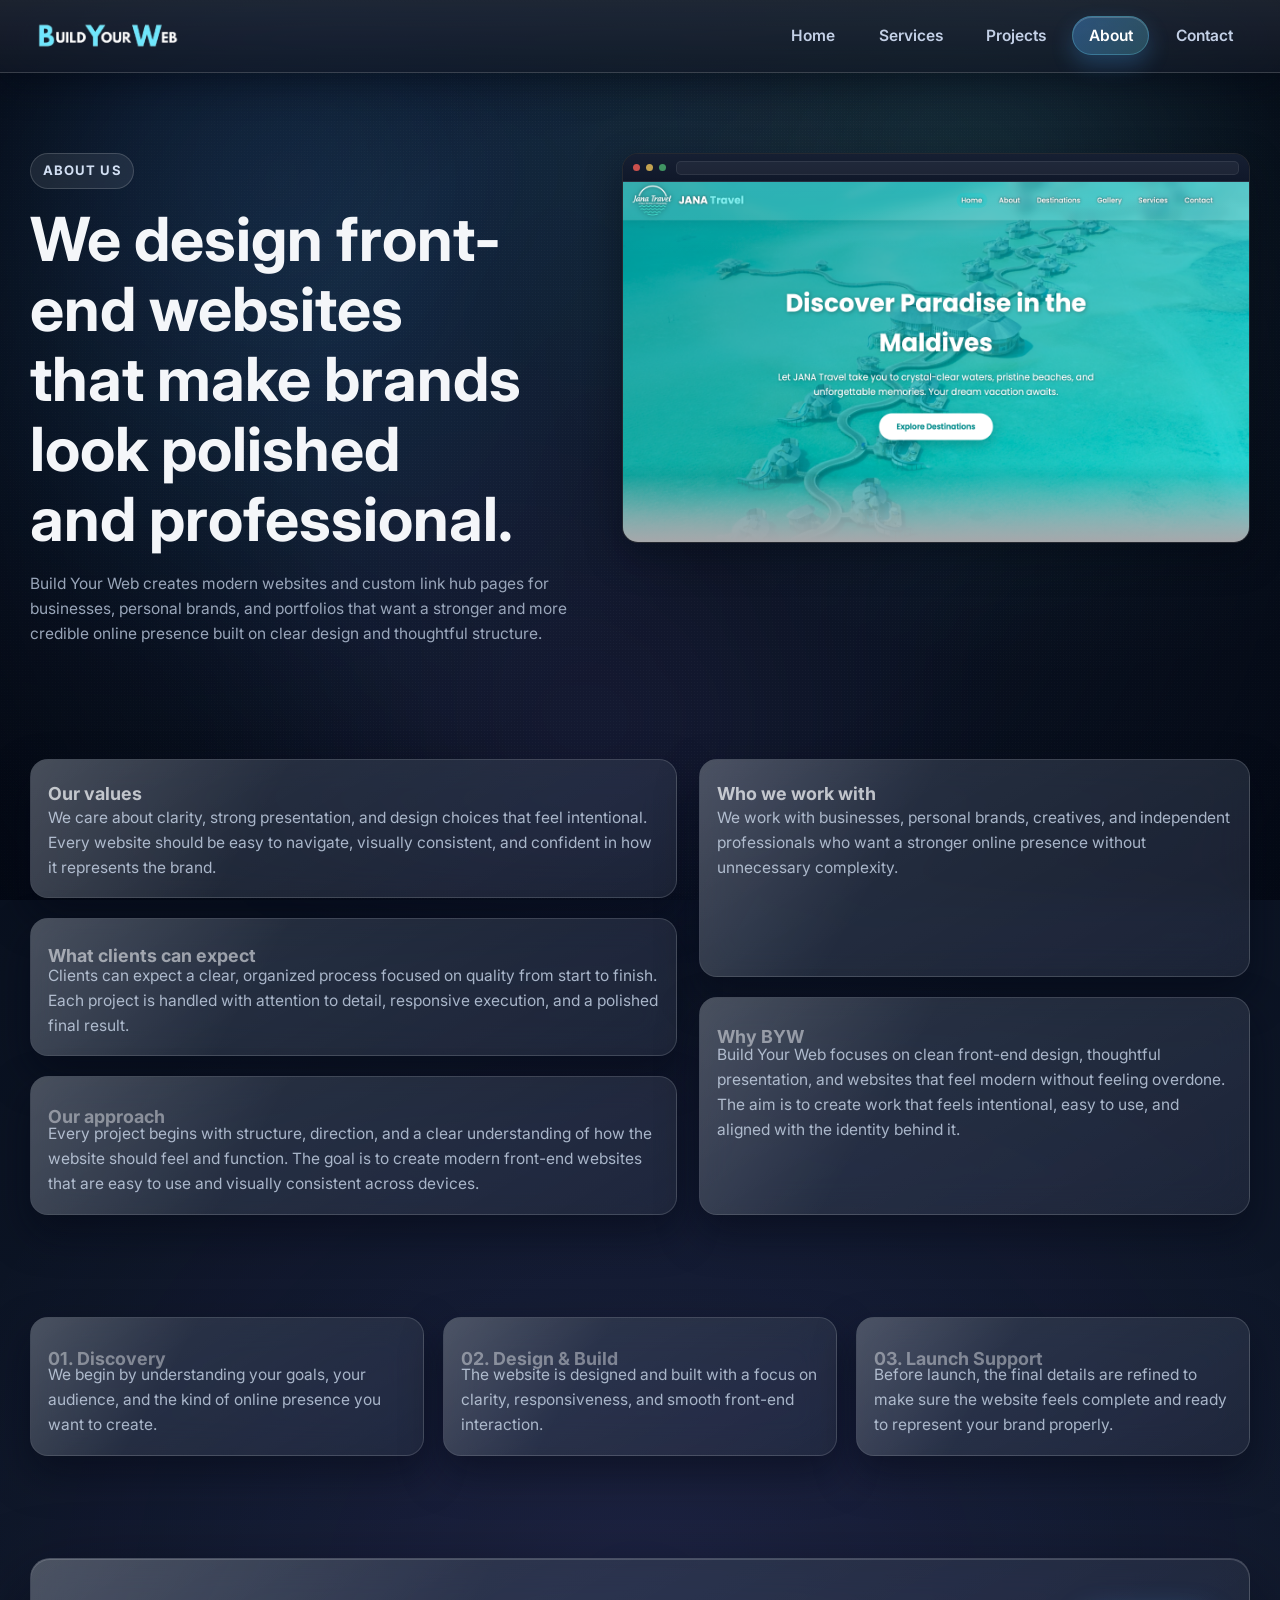
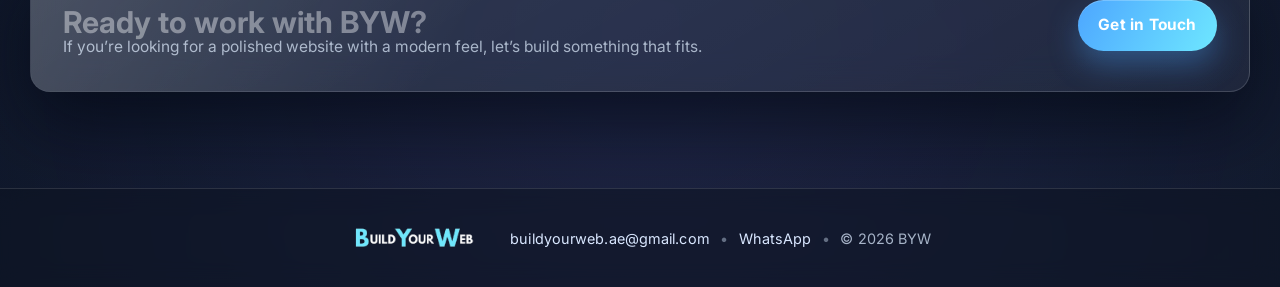
==== about/index.html @ 1fe6be67 "update" ====
<!DOCTYPE html>
<html lang="en">
  <head>
    <meta charset="UTF-8" />
    <meta name="viewport" content="width=device-width, initial-scale=1.0" />
    <title>Build Your Web (BYW) | Modern Website Design</title>
    <meta
      name="description"
      content="Modern websites, portfolios, landing pages, multi-page websites, and custom link hub pages designed with a clean, polished, and professional feel."
    />
    <meta name="theme-color" content="#070b14" />
    <link rel="canonical" href="https://www.yassinamin.com/buildyourweb/about/" />

    <!-- Favicon -->
    <link rel="icon" type="image/png" href="../assets/Logo/favicon-512.png?v=6" />
    <link rel="apple-touch-icon" href="../assets/Logo/apple-touch-icon.png?v=6" />
    <meta name="apple-mobile-web-app-capable" content="yes" />

    <!-- Open Graph -->
    <meta property="og:type" content="website" />
    <meta property="og:url" content="https://www.yassinamin.com/buildyourweb/about/" />
    <meta property="og:title" content="Build Your Web (BYW) | Modern Website Design" />
    <meta
      property="og:description"
      content="Modern websites, portfolios, landing pages, multi-page websites, and custom link hub pages designed with a clean, polished, and professional feel."
    />
    <meta
      property="og:image"
      content="https://www.yassinamin.com/buildyourweb/assets/Logo/favicon-512.png?v=6"
    />
    <meta property="og:image:width" content="512" />
    <meta property="og:image:height" content="512" />
    <meta property="og:image:type" content="image/png" />
    <meta property="og:site_name" content="Build Your Web (BYW)" />
    <meta property="og:locale" content="en_US" />

    <!-- Twitter Card -->
    <meta name="twitter:card" content="summary" />
    <meta name="twitter:url" content="https://www.yassinamin.com/buildyourweb/about/" />
    <meta name="twitter:title" content="Build Your Web (BYW) | Modern Website Design" />
    <meta
      name="twitter:description"
      content="Modern websites, portfolios, landing pages, multi-page websites, and custom link hub pages designed with a clean, polished, and professional feel."
    />
    <meta
      name="twitter:image"
      content="https://www.yassinamin.com/buildyourweb/assets/Logo/favicon-512.png?v=6"
    />
    <link rel="preconnect" href="https://fonts.googleapis.com" />
    <link rel="preconnect" href="https://fonts.gstatic.com" crossorigin />
    <link
      href="https://fonts.googleapis.com/css2?family=Inter:wght@400;500;600;700;800&display=swap"
      rel="stylesheet"
    />
    <link rel="stylesheet" href="../assets/css/style.css?v=143" />
  </head>
  <body data-page="about">
    <header class="site-header">
      <div class="container nav-wrap">
        <a class="logo" href="../">
          <img
            src="../assets/Logo/BYW%20Logo%20Transparent.png?v=2"
            alt="Build Your Web"
            width="328"
            height="86"
            decoding="async"
          />
        </a>
        <button
          class="menu-toggle"
          aria-expanded="false"
          aria-controls="site-nav"
          aria-label="Open menu"
        >
          Menu
        </button>
        <ul class="nav-links" id="site-nav">
          <li><a href="../" data-page-link="home">Home</a></li>
          <li><a href="../services/" data-page-link="services">Services</a></li>
          <li><a href="../projects/" data-page-link="projects">Projects</a></li>
          <li><a href="./" data-page-link="about">About</a></li>
          <li><a href="../contact/" data-page-link="contact">Contact</a></li>
        </ul>
      </div>
    </header>

    <main>
      <section class="page-hero">
        <div class="container hero-grid">
          <div class="reveal about-hero-copy">
            <span class="kicker">About Us</span>
            <h1>We design front-end websites that make brands look polished and professional.</h1>
            <p class="lead">
              Build Your Web creates modern websites and custom link hub pages for businesses, personal brands, and portfolios that want a stronger and more credible online presence built on clear design and thoughtful structure.
            </p>
          </div>
          <aside class="about-showcase reveal" aria-label="JANA Travel website preview">
            <div class="project-mock">
              <div class="project-mock-chrome">
                <span class="project-mock-dot project-mock-dot--r"></span>
                <span class="project-mock-dot project-mock-dot--y"></span>
                <span class="project-mock-dot project-mock-dot--g"></span>
                <span class="project-mock-url"></span>
              </div>
              <div class="project-mock-viewport">
                <img
                  class="about-showcase-image"
                  src="../Projects/Jana Travel/1.png"
                  alt="JANA Travel project preview"
                  width="400"
                  height="250"
                  decoding="async"
                  loading="lazy"
                />
              </div>
            </div>
          </aside>
        </div>
      </section>

      <section>
        <div class="container about-columns">
          <div class="about-stack about-stack--left">
            <article class="card reveal">
              <h3>Our values</h3>
              <p>
                We care about clarity, strong presentation, and design choices that feel intentional. Every
                website should be easy to navigate, visually consistent, and confident in how it represents
                the brand.
              </p>
            </article>
            <article class="card reveal">
              <h3>What clients can expect</h3>
              <p>
                Clients can expect a clear, organized process focused on quality from start to finish. Each
                project is handled with attention to detail, responsive execution, and a polished final
                result.
              </p>
            </article>
            <article class="card reveal">
              <h3>Our approach</h3>
              <p>
                Every project begins with structure, direction, and a clear understanding of how the website
                should feel and function. The goal is to create modern front-end websites that are easy to use
                and visually consistent across devices.
              </p>
            </article>
          </div>
          <div class="about-stack about-stack--right">
            <article class="card reveal">
              <h3>Who we work with</h3>
              <p>
                We work with businesses, personal brands, creatives, and independent professionals who want a
                stronger online presence without unnecessary complexity.
              </p>
            </article>
            <article class="card reveal">
              <h3>Why BYW</h3>
              <p>
                Build Your Web focuses on clean front-end design, thoughtful presentation, and websites that
                feel modern without feeling overdone. The aim is to create work that feels intentional, easy
                to use, and aligned with the identity behind it.
              </p>
            </article>
          </div>
        </div>
      </section>

      <section>
        <div class="container cards about-process">
          <article class="card reveal">
            <h3>01. Discovery</h3>
            <p>
              We begin by understanding your goals, your audience, and the kind of online presence you want
              to create.
            </p>
          </article>
          <article class="card reveal">
            <h3>02. Design & Build</h3>
            <p>
              The website is designed and built with a focus on clarity, responsiveness, and smooth front-end
              interaction.
            </p>
          </article>
          <article class="card reveal">
            <h3>03. Launch Support</h3>
            <p>
              Before launch, the final details are refined to make sure the website feels complete and ready
              to represent your brand properly.
            </p>
          </article>
        </div>
      </section>

      <section>
        <div class="container">
          <div class="cta reveal">
            <div>
              <h2>Ready to work with BYW?</h2>
              <p>If you’re looking for a polished website with a modern feel, let’s build something that fits.</p>
            </div>
            <a href="../contact/" class="btn btn-primary">Get in Touch</a>
          </div>
        </div>
      </section>
    </main>

    <footer class="site-footer">
      <div class="container footer-inner">
        <a class="logo" href="../">
          <img
            src="../assets/Logo/BYW%20Logo%20Transparent.png?v=2"
            alt="Build Your Web"
            width="328"
            height="86"
            decoding="async"
          />
        </a>
        <div class="footer-meta" aria-label="Footer">
          <a class="footer-email" href="mailto:buildyourweb.ae@gmail.com">buildyourweb.ae@gmail.com</a>
          <span class="footer-divider" aria-hidden="true">•</span>
          <a
            class="footer-phone"
            href="https://wa.me/message/2WZRG66PRXP6H1"
            target="_blank"
            rel="noopener noreferrer"
            aria-label="WhatsApp +971 50 993 7517"
            >WhatsApp</a
          >
          <span class="footer-divider" aria-hidden="true">•</span>
          <span class="footer-copy">© 2026 BYW</span>
        </div>
      </div>
    </footer>

    <script src="../assets/js/main.js?v=71"></script>
  </body>
  </html>
---- assets/css/style.css ----
:root {
  --bg-base: #070b14;
  --bg-secondary: #0d1321;
  --surface-deep: #111a2e;
  --glass: rgba(255, 255, 255, 0.08);
  --glass-border: rgba(255, 255, 255, 0.16);
  --accent-blue: #4da6ff;
  --accent-cyan: #6ee7ff;
  --glow-violet: #8b7cff;
  --text: #f5f7fa;
  --text-muted: #a7b4c8;
  --shadow-lg: 0 30px 72px rgba(2, 6, 16, 0.62);
  --shadow-md: 0 18px 38px rgba(3, 8, 21, 0.5);
  --inner-light: inset 0 1px 0 rgba(255, 255, 255, 0.16);
  --radius: 20px;
  --radius-sm: 14px;
  --max: 1220px;
}

* {
  box-sizing: border-box;
}

html {
  scroll-behavior: smooth;
  background: #070b14;
  background-color: #070b14;
  overscroll-behavior-y: none;
  scrollbar-width: none;
  -ms-overflow-style: none;
}

body {
  margin: 0;
  font-family: "Inter", "Segoe UI", Roboto, sans-serif;
  font-size: 0.97rem;
  color: var(--text);
  line-height: 1.6;
  background:
    radial-gradient(circle at 12% 6%, rgba(77, 166, 255, 0.16), transparent 34%),
    radial-gradient(circle at 84% 2%, rgba(110, 231, 255, 0.1), transparent 30%),
    radial-gradient(circle at 50% 86%, rgba(139, 124, 255, 0.12), transparent 42%),
    linear-gradient(165deg, var(--bg-base), #0a1221 44%, var(--surface-deep) 100%);
  background-color: #070b14;
  /* Safari/macOS: background-attachment: fixed + overscroll up causes a bright blue
     band at the top (fixed bg repaints wrong during rubber-band). Default scroll
     attachment matches .fx-layer fixed aurora without triggering that bug. */
  overflow-x: hidden;
  isolation: isolate;
  overscroll-behavior-y: none;
  scrollbar-width: none;
  -ms-overflow-style: none;
}

html::-webkit-scrollbar,
body::-webkit-scrollbar {
  width: 0;
  height: 0;
  display: none;
}

body::before {
  content: "";
  position: fixed;
  inset: 0;
  z-index: 0;
  pointer-events: none;
  background:
    linear-gradient(rgba(167, 180, 200, 0.06) 1px, transparent 1px),
    linear-gradient(90deg, rgba(167, 180, 200, 0.06) 1px, transparent 1px);
  background-size: 72px 72px;
  mask-image: radial-gradient(circle at center, black 28%, transparent 96%);
  opacity: 0.2;
}

body.modal-open {
  overflow: hidden;
}

.modal-overlay {
  position: fixed;
  inset: 0;
  z-index: 9999;
  display: grid;
  place-items: center;
  padding: 1.4rem;
  background: rgba(2, 6, 16, 0.72);
  backdrop-filter: blur(10px);
  opacity: 0;
  visibility: hidden;
  pointer-events: none;
  transition: opacity 0.24s ease, visibility 0.24s ease;
}

.modal {
  width: min(820px, 100%);
  max-height: min(90vh, 920px);
  border-radius: 22px;
  border: 1px solid rgba(255, 255, 255, 0.18);
  background:
    linear-gradient(150deg, rgba(255, 255, 255, 0.12), rgba(255, 255, 255, 0.05)),
    rgba(17, 26, 46, 0.72);
  box-shadow: 0 34px 90px rgba(2, 6, 18, 0.7);
  overflow: hidden;
  position: relative;
  display: flex;
  flex-direction: column;
  opacity: 0;
  transform: translateY(14px) scale(0.985);
  transition: opacity 0.24s ease, transform 0.24s ease;
}

.modal-overlay.is-open {
  opacity: 1;
  visibility: visible;
  pointer-events: auto;
}

.modal-overlay.is-open .modal {
  opacity: 1;
  transform: translateY(0) scale(1);
}

.modal-body {
  padding: 1.35rem 1.35rem 1.5rem;
  display: grid;
  gap: 0.8rem;
  overflow-y: auto;
  overscroll-behavior: contain;
  scrollbar-width: thin;
  scrollbar-color: #3d424d transparent;
}

.modal-body::-webkit-scrollbar {
  width: 8px;
}

.modal-body::-webkit-scrollbar-thumb {
  background-color: #3d424d;
  border-radius: 999px;
}

.modal-body::-webkit-scrollbar-track {
  background: transparent;
}

.modal-media {
  border-bottom: 1px solid rgba(255, 255, 255, 0.12);
  touch-action: pan-y;
  cursor: grab;
}

.modal-media.is-dragging {
  cursor: grabbing;
}

.modal-carousel {
  width: 100%;
  height: 100%;
  overflow: hidden;
}

.modal-media .project-mock-viewport {
  aspect-ratio: auto;
  height: clamp(240px, 44vh, 420px);
  background: #060a13;
}

.modal-track {
  height: 100%;
  display: flex;
  will-change: transform;
}

.modal-slide {
  flex: 0 0 100%;
  width: 100%;
  height: 100%;
  box-sizing: border-box;
  padding: 0 4px;
}

.modal-image {
  width: 100%;
  height: 100%;
  display: block;
  object-fit: fill;
  object-position: center;
  user-select: none;
  -webkit-user-drag: none;
  pointer-events: none;
}

.modal-media .project-mock-viewport img.modal-image {
  object-fit: fill;
  object-position: center;
}

.modal-gallery {
  display: flex;
  gap: 0.5rem;
  padding: 0.6rem 1.35rem 0;
  flex-shrink: 0;
  scrollbar-width: thin;
  scrollbar-color: #3d424d transparent;
}

.modal-gallery::-webkit-scrollbar {
  width: 8px;
  height: 8px;
}

.modal-gallery::-webkit-scrollbar-thumb {
  background-color: #3d424d;
  border-radius: 999px;
}

.modal-gallery::-webkit-scrollbar-track {
  background: transparent;
}

.modal-gallery-thumb {
  width: 62px;
  height: 42px;
  border-radius: 8px;
  border: 1px solid rgba(255, 255, 255, 0.2);
  padding: 0;
  background: rgba(255, 255, 255, 0.05);
  overflow: hidden;
  cursor: pointer;
  opacity: 0.78;
  transition: opacity 0.18s ease, border-color 0.18s ease, transform 0.18s ease;
}

.modal-gallery-thumb img {
  width: 100%;
  height: 100%;
  display: block;
  object-fit: cover;
}

.modal-gallery-thumb:hover {
  opacity: 1;
  transform: translateY(-1px);
}

.modal-gallery-thumb.active {
  opacity: 1;
  border-color: rgba(110, 231, 255, 0.55);
  box-shadow: 0 0 0 1px rgba(110, 231, 255, 0.28);
}

.modal-kicker {
  margin: 0;
  font-size: 0.78rem;
  letter-spacing: 1.1px;
  text-transform: uppercase;
  color: #c8d8f3;
  opacity: 0.92;
}

.modal-title {
  margin: 0;
  font-size: 1.5rem;
}

.modal-title-link {
  color: #dce8fa;
  text-decoration: none;
  border-bottom: 1px solid transparent;
  transition: color 0.2s ease, border-color 0.2s ease, text-shadow 0.2s ease;
}

.modal-title-link:hover {
  color: #a7e7ff;
  border-color: rgba(110, 231, 255, 0.4);
  text-shadow: 0 0 14px rgba(110, 231, 255, 0.22);
}

.modal-title-link.is-disabled {
  pointer-events: none;
  border-bottom-color: transparent;
}

.modal-visit-hint {
  margin: -0.3rem 0 0.1rem;
  color: #95a9c6;
  font-size: 0.78rem;
  letter-spacing: 0.35px;
  text-transform: uppercase;
}

.modal-desc {
  margin: 0;
  color: var(--text-muted);
}

.modal-list {
  list-style: none;
  padding: 0;
  margin: 0.2rem 0 0;
  display: grid;
  gap: 0.45rem;
  color: #c9d6ea;
}

.modal-list li {
  display: flex;
  gap: 0.55rem;
  align-items: flex-start;
  line-height: 1.45;
}

.modal-list li::before {
  content: "";
  width: 7px;
  height: 7px;
  border-radius: 999px;
  margin-top: 0.5rem;
  flex: 0 0 auto;
  background: rgba(110, 231, 255, 0.7);
  box-shadow: 0 0 14px rgba(110, 231, 255, 0.22);
}

.modal-close {
  position: absolute;
  top: 0.9rem;
  right: 0.9rem;
  border: 1px solid rgba(255, 255, 255, 0.2);
  background: rgba(255, 255, 255, 0.06);
  color: #eaf2ff;
  border-radius: 999px;
  padding: 0.55rem 0.8rem;
  font: inherit;
  font-weight: 700;
  cursor: pointer;
  transition: border-color 0.2s ease, background-color 0.2s ease, transform 0.2s ease;
}

.modal-close:hover {
  transform: translateY(-1px);
  border-color: rgba(110, 231, 255, 0.34);
  background: rgba(255, 255, 255, 0.08);
}

.project[role="button"] {
  cursor: pointer;
}

.project[role="button"]:focus-visible {
  outline: 3px solid rgba(77, 166, 255, 0.45);
  outline-offset: 4px;
}

body > *:not(.fx-layer):not(.scroll-progress):not(.modal-overlay):not(.mobile-nav-overlay):not(.mobile-nav-drawer) {
  position: relative;
  z-index: 1;
}

.fx-layer {
  position: fixed;
  inset: 0;
  z-index: 0;
  pointer-events: none;
}

.aurora-bg,
.grain-bg,
.vignette-bg {
  position: absolute;
  inset: 0;
}

.aurora-bg {
  background:
    radial-gradient(circle at 22% 20%, rgba(77, 166, 255, 0.14), transparent 42%),
    radial-gradient(circle at 76% 18%, rgba(110, 231, 255, 0.12), transparent 38%),
    radial-gradient(circle at 46% 80%, rgba(139, 124, 255, 0.1), transparent 42%);
  filter: blur(52px);
  opacity: 0.92;
  animation: auroraDrift 18s ease-in-out infinite alternate;
}

.grain-bg {
  background-image: radial-gradient(rgba(255, 255, 255, 0.42) 0.5px, transparent 0.6px);
  background-size: 3px 3px;
  mix-blend-mode: soft-light;
  opacity: 0.06;
}

.vignette-bg {
  background: radial-gradient(circle at center, transparent 42%, rgba(2, 6, 16, 0.72) 100%);
}

.scroll-progress {
  --scroll-progress: 0;
  position: fixed;
  top: 0;
  left: 0;
  right: 0;
  z-index: 10000;
  width: 100%;
  height: 3px;
  box-sizing: border-box;
  pointer-events: none;
  background: transparent;
  overflow: hidden;
  /* Stable fixed layer for Safari desktop (avoids repaint trails vs. descendants). */
  transform: translateZ(0);
  -webkit-transform: translateZ(0);
}

/* Real node + clip-path (no transform on the gradient): Safari/macOS often leaves
   blue “shadow” smears when a pseudo or layer uses scaleX + gradient every frame. */
.scroll-progress-fill {
  display: block;
  height: 100%;
  width: 100%;
  margin: 0;
  padding: 0;
  border: 0;
  background: linear-gradient(90deg, var(--accent-blue), var(--accent-cyan));
  clip-path: inset(0 calc((1 - var(--scroll-progress, 0)) * 100%) 0 0);
  -webkit-clip-path: inset(0 calc((1 - var(--scroll-progress, 0)) * 100%) 0 0);
}

a {
  color: inherit;
  text-decoration: none;
}

img {
  max-width: 100%;
  display: block;
}

.container {
  width: min(100% - 2rem, var(--max));
  margin-inline: auto;
}

.site-header {
  position: sticky;
  top: 0;
  z-index: 120;
  border-bottom: 1px solid rgba(255, 255, 255, 0.12);
  background:
    linear-gradient(180deg, rgba(255, 255, 255, 0.08), rgba(255, 255, 255, 0.02)),
    rgba(13, 19, 33, 0.66);
  backdrop-filter: blur(22px) saturate(130%);
  box-shadow: 0 10px 34px rgba(2, 6, 18, 0.45);
}

.nav-wrap {
  display: flex;
  align-items: center;
  justify-content: space-between;
  min-height: 72px;
  gap: 1.2rem;
  width: 100%;
  max-width: none;
  padding-inline: clamp(1rem, 2.4vw, 2.6rem);
}

.logo {
  display: inline-flex;
  align-items: center;
  line-height: 0;
  position: relative;
  flex-shrink: 0;
  cursor: pointer;
}

.logo img {
  height: clamp(26px, 6.5vw, 40px);
  width: auto;
  max-width: min(220px, 72vw);
  object-fit: contain;
  display: block;
  cursor: pointer;
  user-select: none;
  -webkit-user-drag: none;
  transition: transform 0.24s ease, filter 0.24s ease;
}

.site-header .logo:hover img {
  transform: translateY(-2px) scale(1.05);
  filter:
    drop-shadow(0 0 10px rgba(77, 166, 255, 0.32))
    drop-shadow(0 0 22px rgba(110, 231, 255, 0.2));
}

.site-footer .logo:hover img {
  transform: translateY(-2px) scale(1.05);
  filter:
    drop-shadow(0 0 10px rgba(77, 166, 255, 0.32))
    drop-shadow(0 0 22px rgba(110, 231, 255, 0.2));
}

.site-footer .logo img {
  height: clamp(22px, 5.5vw, 34px);
  max-width: min(190px, 68vw);
}

.nav-links {
  display: flex;
  align-items: center;
  gap: 0.65rem;
  list-style: none;
  padding: 0;
  margin: 0 0 0 auto;
}

.nav-links a {
  color: #c3d0e6;
  padding: 0.56rem 0.96rem;
  border-radius: 999px;
  font-weight: 600;
  border: 1px solid transparent;
  transition: color 0.2s ease, border-color 0.2s ease, background-color 0.2s ease;
}

.nav-links a:hover,
.nav-links a.active {
  color: #ffffff;
  border-color: rgba(110, 231, 255, 0.28);
  background: linear-gradient(
    120deg,
    rgba(77, 166, 255, 0.36),
    rgba(110, 231, 255, 0.24)
  );
  box-shadow:
    0 10px 22px rgba(77, 166, 255, 0.24),
    inset 0 1px 0 rgba(255, 255, 255, 0.18);
}

.menu-toggle {
  display: none;
  border: 1px solid var(--glass-border);
  background: var(--glass);
  color: var(--text);
  border-radius: 10px;
  padding: 0.45rem 0.65rem;
  font-size: 0.95rem;
  cursor: pointer;
}

.btn {
  display: inline-flex;
  align-items: center;
  justify-content: center;
  gap: 0.45rem;
  border: 0;
  border-radius: 999px;
  padding: 0.8rem 1.28rem;
  font-weight: 700;
  letter-spacing: 0.2px;
  cursor: pointer;
  transform: translate3d(var(--btn-x, 0), var(--btn-y, 0), 0);
  transition: transform 0.2s ease, box-shadow 0.2s ease, opacity 0.2s ease;
}

.btn:hover {
  transform: translate3d(var(--btn-x, 0), calc(var(--btn-y, 0) - 3px), 0) scale(1.02);
}

.btn-primary {
  color: #fff;
  background: linear-gradient(120deg, var(--accent-blue), var(--accent-cyan));
  box-shadow:
    0 14px 30px rgba(77, 166, 255, 0.35),
    inset 0 1px 0 rgba(255, 255, 255, 0.22);
}

.btn-primary:hover {
  box-shadow:
    0 18px 36px rgba(77, 166, 255, 0.48),
    0 0 24px rgba(110, 231, 255, 0.26),
    inset 0 1px 0 rgba(255, 255, 255, 0.28);
}

.btn-ghost {
  color: #eaf2ff;
  border: 1px solid rgba(255, 255, 255, 0.2);
  background: rgba(255, 255, 255, 0.05);
  backdrop-filter: blur(10px);
  box-shadow: inset 0 1px 0 rgba(255, 255, 255, 0.12);
}

.btn-ghost:hover {
  border-color: rgba(110, 231, 255, 0.34);
  box-shadow:
    0 14px 28px rgba(4, 10, 26, 0.4),
    0 0 18px rgba(77, 166, 255, 0.16),
    inset 0 1px 0 rgba(255, 255, 255, 0.18);
}

.page-hero {
  padding: 5rem 0 3rem;
}

[data-page="home"] .page-hero {
  padding: clamp(5.8rem, 11vh, 7.4rem) 0 clamp(4.2rem, 9vh, 6.4rem);
  min-height: calc(100svh - 88px);
  display: flex;
  align-items: center;
}

.hero-grid {
  display: grid;
  grid-template-columns: 1.12fr 0.88fr;
  align-items: center;
  gap: 2rem;
}

.hero-copy {
  max-width: 760px;
}

.hero-proof {
  margin-top: 1rem;
  display: flex;
  flex-wrap: wrap;
  gap: 0.55rem;
}

.hero-proof span {
  font-size: 0.78rem;
  letter-spacing: 0.4px;
  color: #d5e5ff;
  border: 1px solid rgba(255, 255, 255, 0.22);
  border-radius: 999px;
  padding: 0.28rem 0.62rem;
  background: rgba(255, 255, 255, 0.06);
  backdrop-filter: blur(8px);
}

.kicker {
  display: inline-flex;
  align-items: center;
  gap: 0.45rem;
  font-size: 0.82rem;
  font-weight: 700;
  letter-spacing: 1.1px;
  text-transform: uppercase;
  color: #d2dff3;
  border: 1px solid var(--glass-border);
  border-radius: 999px;
  padding: 0.4rem 0.74rem;
  background: var(--glass);
  backdrop-filter: blur(10px);
}

h1,
h2,
h3 {
  margin: 0;
  line-height: 1.15;
  color: var(--text);
  text-wrap: balance;
}

h1 {
  font-size: clamp(2.1rem, 5vw, 3.8rem);
  margin-top: 1rem;
}

h2 {
  font-size: clamp(1.6rem, 3.8vw, 2.5rem);
}

h3 {
  font-size: 1.12rem;
}

.lead {
  color: var(--text-muted);
  margin-top: 1rem;
  max-width: 72ch;
}

.hero-actions {
  margin-top: 1.65rem;
  display: flex;
  flex-wrap: wrap;
  gap: 0.8rem;
}

.hero-panel,
.card,
.project,
form,
.cta,
.contact-side-panel {
  position: relative;
  border: 1px solid var(--glass-border);
  border-radius: var(--radius);
  background:
    linear-gradient(150deg, rgba(255, 255, 255, 0.11), rgba(255, 255, 255, 0.04)),
    rgba(17, 26, 46, 0.5);
  backdrop-filter: blur(18px) saturate(130%);
  box-shadow: var(--shadow-lg);
  box-shadow: var(--shadow-lg), var(--inner-light);
  overflow: hidden;
}

.hero-panel::before,
.card::before,
.project::before,
form::before,
.cta::before,
.contact-side-panel::before {
  content: "";
  position: absolute;
  inset: 0;
  background: linear-gradient(
    120deg,
    rgba(255, 255, 255, 0.16) 0%,
    rgba(255, 255, 255, 0.02) 36%,
    rgba(255, 255, 255, 0.02) 100%
  );
  pointer-events: none;
}

.hero-panel {
  padding: 1.35rem;
  transform: translate3d(0, var(--parallax-y, 0), 0);
  transition: transform 0.22s ease, border-color 0.22s ease, box-shadow 0.22s ease;
}

.hero-panel:hover {
  border-color: rgba(110, 231, 255, 0.32);
  box-shadow:
    0 30px 64px rgba(2, 8, 20, 0.62),
    0 0 24px rgba(110, 231, 255, 0.14),
    inset 0 1px 0 rgba(255, 255, 255, 0.2);
}

.hero-insight {
  padding: 1.5rem;
  display: grid;
  gap: 0.62rem;
}

.hero-panel-head {
  display: flex;
  justify-content: flex-start;
  align-items: center;
  margin-bottom: 0;
}

.hero-panel-kicker {
  margin: 0;
  font-size: 0.76rem;
  text-transform: uppercase;
  letter-spacing: 1px;
  color: #c8d8f3;
}

.hero-insight h3 {
  margin: 0;
}

.hero-insight .lead {
  margin: 0;
}

.hero-metrics {
  margin-top: 0.45rem;
  display: grid;
  grid-template-columns: repeat(3, 1fr);
  gap: 0.7rem;
}

.metric {
  border: 1px solid rgba(255, 255, 255, 0.18);
  border-radius: var(--radius-sm);
  background: rgba(255, 255, 255, 0.06);
  backdrop-filter: blur(10px);
  padding: 0.95rem 0.9rem;
  transform: translate3d(0, var(--parallax-y, 0), 0);
  box-shadow: inset 0 1px 0 rgba(255, 255, 255, 0.14);
  transition: transform 0.2s ease, border-color 0.2s ease, box-shadow 0.2s ease;
}

.metric:hover {
  border-color: rgba(110, 231, 255, 0.34);
  box-shadow:
    0 14px 26px rgba(4, 10, 26, 0.44),
    inset 0 1px 0 rgba(255, 255, 255, 0.2);
  transform: translate3d(0, -2px, 0);
}

.metric .num {
  display: block;
  font-size: 1.28rem;
  font-weight: 800;
  color: #dff1ff;
}

.metric .label {
  color: var(--text-muted);
  font-size: 0.82rem;
  line-height: 1.35;
}

.metric-note {
  margin: 0.75rem 0 0;
  color: #b9c9e2;
  font-size: 0.8rem;
  letter-spacing: 0.25px;
}

section {
  padding: 3.2rem 0;
}

.section-title {
  margin-bottom: 1.5rem;
  max-width: 84ch;
}

.section-title p {
  margin: 0.7rem 0 0;
  color: var(--text-muted);
}

.cards {
  display: grid;
  grid-template-columns: repeat(auto-fit, minmax(245px, 1fr));
  gap: 1.05rem;
}

.card {
  border-radius: 18px;
  padding: 1.2rem;
  box-shadow: var(--shadow-md);
  transform: translate3d(0, var(--parallax-y, 0), 0)
    perspective(900px)
    rotateX(var(--rx, 0deg))
    rotateY(var(--ry, 0deg));
  transform-style: preserve-3d;
  transition: transform 0.25s ease, box-shadow 0.25s ease, border-color 0.25s ease;
}

.card:hover {
  border-color: rgba(110, 231, 255, 0.34);
  box-shadow:
    0 24px 44px rgba(4, 10, 28, 0.54),
    0 0 22px rgba(110, 231, 255, 0.14),
    inset 0 1px 0 rgba(255, 255, 255, 0.2);
}

.card h3 {
  margin-bottom: 0.55rem;
}

.card p {
  color: var(--text-muted);
  margin-bottom: 0;
}

.card-list {
  list-style: none;
  padding: 0;
  margin: 0.9rem 0 0;
  display: grid;
  gap: 0.4rem;
  color: #c9d6ea;
  font-size: 0.92rem;
}

.card-list li {
  display: flex;
  gap: 0.55rem;
  align-items: flex-start;
  line-height: 1.45;
}

.card-list li::before {
  content: "";
  width: 7px;
  height: 7px;
  border-radius: 999px;
  margin-top: 0.5rem;
  flex: 0 0 auto;
  background: rgba(110, 231, 255, 0.7);
  box-shadow: 0 0 14px rgba(110, 231, 255, 0.22);
}

.tag-list {
  display: flex;
  flex-wrap: wrap;
  gap: 0.55rem;
  margin-top: 0.9rem;
}

.tag {
  padding: 0.3rem 0.6rem;
  border-radius: 999px;
  border: 1px solid rgba(255, 255, 255, 0.2);
  color: #d9e7ff;
  background: rgba(255, 255, 255, 0.05);
  font-size: 0.8rem;
}

.portfolio-grid {
  display: grid;
  grid-template-columns: repeat(12, 1fr);
  gap: 1rem;
}

.portfolio-actions {
  margin-top: 1.1rem;
  display: flex;
  justify-content: center;
}

.project {
  grid-column: span 4;
  transform: translate3d(0, var(--parallax-y, 0), 0)
    perspective(1000px)
    rotateX(var(--rx, 0deg))
    rotateY(var(--ry, 0deg));
  transform-style: preserve-3d;
  transition: transform 0.25s ease, box-shadow 0.25s ease, border-color 0.25s ease;
}

.project:hover {
  border-color: rgba(110, 231, 255, 0.34);
  box-shadow:
    0 26px 48px rgba(3, 9, 26, 0.56),
    0 0 22px rgba(77, 166, 255, 0.16),
    inset 0 1px 0 rgba(255, 255, 255, 0.2);
}

.project-media {
  position: relative;
  padding: 0.65rem;
  min-height: 0;
  background: linear-gradient(165deg, rgba(13, 19, 33, 0.98) 0%, #080d16 55%, #0a101c 100%);
  overflow: hidden;
}

.project-mock {
  border-radius: 12px;
  overflow: hidden;
  border: 1px solid rgba(255, 255, 255, 0.12);
  background: #070b14;
  box-shadow:
    inset 0 1px 0 rgba(255, 255, 255, 0.07),
    0 14px 36px rgba(2, 6, 16, 0.42);
}

.project-mock-chrome {
  display: flex;
  align-items: center;
  gap: 6px;
  height: 28px;
  padding: 0 10px;
  background: linear-gradient(180deg, #161f32 0%, #10182a 100%);
  border-bottom: 1px solid rgba(255, 255, 255, 0.07);
}

.project-mock-dot {
  width: 7px;
  height: 7px;
  border-radius: 50%;
  flex-shrink: 0;
}

.project-mock-dot--r {
  background: rgba(255, 95, 87, 0.78);
}

.project-mock-dot--y {
  background: rgba(245, 200, 90, 0.78);
}

.project-mock-dot--g {
  background: rgba(82, 196, 120, 0.72);
}

.project-mock-url {
  flex: 1;
  min-width: 0;
  height: 14px;
  margin-left: 4px;
  border-radius: 5px;
  background: rgba(255, 255, 255, 0.05);
  border: 1px solid rgba(255, 255, 255, 0.08);
}

.project-mock-viewport {
  position: relative;
  aspect-ratio: 400 / 250;
  background: #070b14;
}

.project-mock-viewport::after {
  content: "";
  position: absolute;
  inset: 0;
  pointer-events: none;
  background: linear-gradient(
    180deg,
    rgba(255, 255, 255, 0.04) 0%,
    transparent 22%,
    transparent 78%,
    rgba(2, 6, 16, 0.35) 100%
  );
}

.project-mock-viewport img {
  display: block;
  width: 100%;
  height: 100%;
  object-fit: fill;
  object-position: center;
}

.project-body {
  padding: 1rem;
}

.project-body p {
  color: var(--text-muted);
  margin-bottom: 0.75rem;
}

.project-hint {
  position: absolute;
  right: 1rem;
  bottom: 1rem;
  margin: 0;
  z-index: 2;
  font-size: 0.78rem;
  letter-spacing: 0.9px;
  text-transform: uppercase;
  color: #b9c9e2;
  opacity: 0;
  transform: translateY(6px);
  pointer-events: none;
  transition: opacity 0.2s ease, transform 0.2s ease;
}

.project:hover .project-hint,
.project:focus-visible .project-hint {
  opacity: 0.95;
  transform: translateY(0);
}

body.modal-open .project-hint {
  opacity: 0 !important;
  transform: translateY(6px) !important;
}

.split {
  display: grid;
  grid-template-columns: 1fr 1fr;
  gap: 1.1rem;
}

[data-page="about"] .about-hero-copy {
  max-width: 72ch;
}

[data-page="about"] .hero-grid {
  grid-template-columns: 0.94fr 1.06fr;
  align-items: center;
  gap: 2.2rem;
}

[data-page="about"] .about-showcase {
  display: grid;
  gap: 0.7rem;
  align-self: start;
}

[data-page="about"] .about-showcase .project-mock {
  border-radius: 16px;
}

[data-page="about"] .about-showcase .project-mock-viewport {
  aspect-ratio: auto;
  height: clamp(250px, 40vh, 360px);
}

[data-page="about"] .about-showcase-image {
  object-fit: fill;
  object-position: center;
}

[data-page="about"] .about-columns {
  display: grid;
  grid-template-columns: 1.08fr 0.92fr;
  gap: 1.35rem;
  align-items: stretch;
}

[data-page="about"] .about-stack {
  display: grid;
  gap: 1.2rem;
  align-content: start;
}

[data-page="about"] .about-stack--right {
  grid-template-rows: 1fr 1fr;
  min-height: 100%;
}

[data-page="about"] .about-stack--right .card {
  height: 100%;
}

[data-page="about"] .about-stack .card h3,
[data-page="about"] .about-process .card h3 {
  margin-bottom: 0.4rem;
}

[data-page="about"] .about-stack .card,
[data-page="about"] .about-process .card {
  display: grid;
  align-content: start;
  padding: 1.08rem;
}

[data-page="about"] .about-stack .card p,
[data-page="about"] .about-process .card p {
  margin-top: 0;
  line-height: 1.62;
}

[data-page="about"] .about-process {
  gap: 1.15rem;
}

[data-page="services"] .services-info-row {
  padding: 1.4rem 0;
}

[data-page="services"] .services-hero-copy {
  max-width: 72ch;
  margin-bottom: 0;
}

[data-page="services"] .hero-grid {
  grid-template-columns: 0.94fr 1.06fr;
  align-items: start;
  gap: 2.2rem;
}

[data-page="services"] .services-showcase {
  display: grid;
  align-self: start;
  margin-top: 0.35rem;
}

[data-page="services"] .services-showcase .project-mock {
  border-radius: 16px;
  box-shadow: 0 20px 44px rgba(2, 6, 16, 0.44);
}

[data-page="services"] .services-showcase .project-mock-viewport {
  aspect-ratio: auto;
  height: clamp(250px, 40vh, 360px);
}

[data-page="services"] .services-showcase-image {
  object-fit: fill;
  object-position: center;
}

[data-page="services"] .services-info-row + .services-info-row {
  padding-top: 0.45rem;
}

[data-page="services"] .card p {
  line-height: 1.64;
}

[data-page="services"] .cards {
  gap: 1.15rem;
  grid-auto-rows: 1fr;
}

[data-page="services"] .cards > .card,
[data-page="services"] .services-info-row .split > .card {
  display: grid;
  align-content: start;
}

[data-page="services"] .card-list {
  margin-top: 0.82rem;
}

.cta {
  padding: 2rem;
  display: flex;
  flex-wrap: wrap;
  gap: 0.9rem 1.2rem;
  align-items: center;
  justify-content: space-between;
  transform: translate3d(0, var(--parallax-y, 0), 0);
  box-shadow: var(--shadow-lg), var(--inner-light);
}

.cta p {
  color: var(--text-muted);
  margin: 0.55rem 0 0;
}

.cta h2 {
  font-size: clamp(1.42rem, 2.35vw, 2rem);
}

.contact-wrap {
  display: grid;
  grid-template-columns: 1.05fr 0.95fr;
  gap: 1.2rem;
  align-items: stretch;
}

[data-page="contact"] .page-hero {
  min-height: auto;
  padding: 3.6rem 0 1.2rem;
}

[data-page="contact"] main > section + section {
  padding-top: 1.35rem;
}

form {
  padding: 1.15rem;
}

/* Desktop: scrollport ends just under Project details; “Design references”+ need a short scroll inside the form */
[data-page="contact"] #contact-form {
  max-height: min(37rem, calc(100svh - 13rem));
  overflow-y: auto;
  scrollbar-gutter: stable;
  scrollbar-width: thin;
  scrollbar-color: rgba(160, 196, 240, 0.26) rgba(10, 16, 30, 0.48);
  background: rgba(14, 23, 40, 0.92);
}

[data-page="contact"] #contact-form::before {
  content: none;
}

[data-page="contact"] #contact-form::-webkit-scrollbar {
  width: 10px;
}

[data-page="contact"] #contact-form::-webkit-scrollbar-thumb {
  background: rgba(160, 196, 240, 0.26);
  border-radius: 999px;
  border: 2px solid rgba(12, 20, 36, 0.6);
}

[data-page="contact"] #contact-form::-webkit-scrollbar-track {
  background: rgba(10, 16, 30, 0.48);
  border-radius: 999px;
}

.field {
  margin-bottom: 0.86rem;
}

.field.has-error label {
  color: #ffb9c0;
}

.field.has-error input:not([type="checkbox"]),
.field.has-error select,
.field.has-error textarea {
  border-color: rgba(255, 126, 143, 0.9);
  box-shadow: 0 0 0 3px rgba(255, 126, 143, 0.16);
}

.field.has-error .checkbox-label {
  color: #ffb9c0;
}

.checkbox-label {
  display: inline-flex;
  align-items: flex-start;
  gap: 0.55rem;
  line-height: 1.45;
  max-width: max-content;
}

.checkbox-label input[type="checkbox"] {
  width: auto;
  margin-top: 0.22rem;
}

label {
  display: block;
  font-weight: 600;
  margin-bottom: 0.35rem;
}

[data-page="contact"] #contact-form .field > label:not(.checkbox-label) {
  pointer-events: none;
  cursor: default;
}

input,
select,
textarea {
  width: 100%;
  border-radius: 11px;
  border: 1px solid rgba(255, 255, 255, 0.22);
  background: rgba(17, 26, 46, 0.6);
  color: var(--text);
  padding: 0.74rem 0.86rem;
  font: inherit;
}

.iti {
  width: 100%;
  min-width: 0;
  position: relative;
  z-index: 3;
}

/* Tabular figures keep spaced digit groups from looking uneven; min-width:0 avoids grid squeeze. */
.iti__tel-input {
  width: 100%;
  font-variant-numeric: tabular-nums;
}

.iti--separate-dial-code .iti__tel-input {
  padding-left: var(--phone-input-offset, 8.6rem);
}

.iti__country-container .iti__selected-country {
  background: rgba(13, 22, 40, 0.7);
  border-right: 1px solid rgba(255, 255, 255, 0.16);
  border-radius: 11px 0 0 11px;
  min-width: 6.2rem;
  transition: background-color 0.18s ease;
}

.iti__country-container .iti__selected-country:hover {
  background: rgba(20, 33, 58, 0.85);
}

.iti__selected-dial-code,
.iti__arrow {
  color: var(--text);
}

.iti__country-list {
  width: 100%;
  max-height: 8.8rem;
  overflow-x: hidden;
  background: rgba(10, 16, 30, 0.97);
  border: 0;
  border-radius: 12px;
  color: var(--text);
}

.iti__country:hover,
.iti__country.iti__highlight {
  background-color: rgba(110, 231, 255, 0.14);
}

.iti__dropdown-content {
  top: calc(100% + 0.45rem);
  left: 0;
  right: auto;
  width: min(12.5rem, calc(100vw - 2.5rem)) !important;
  border: 1px solid rgba(255, 255, 255, 0.16);
  border-radius: 12px;
  overflow: hidden;
  box-shadow: 0 18px 30px rgba(1, 6, 18, 0.5);
  background: rgba(10, 16, 30, 0.97);
}

/* Kept for compatibility if country search is re-enabled; with countrySearch:false the nodes are absent. */
.iti__search-input-wrapper,
.iti__search-input {
  display: none;
}

input:focus,
select:focus,
textarea:focus {
  outline: none;
  border-color: rgba(110, 231, 255, 0.7);
  box-shadow: 0 0 0 3px rgba(77, 166, 255, 0.2);
}

textarea {
  min-height: 130px;
  resize: none;
  overflow-y: hidden;
}

.status {
  margin-top: 0.55rem;
  color: var(--text-muted);
  font-size: 0.88rem;
}

.status.error {
  color: #ffb9c0;
}

.status.success {
  color: #97f6ca;
}

/* Contact HTML only — hidden on desktop; shown as fixed band under @media (max-width: 980px) */
.contact-safe-matte {
  display: none;
}

/*
 * Contact-only: was position:fixed + full-screen + backdrop-filter + opacity:0 when “closed”.
 * iOS Safari still composites that layer and it can leave a transparent band by the Dynamic Island.
 * display:none removes it from the tree until the toast is shown.
 */
.inquiry-toast-overlay {
  position: fixed !important;
  inset: 0 !important;
  display: none;
  place-items: center;
  padding: 0;
  background: rgba(2, 8, 18, 0.32);
  backdrop-filter: blur(5px);
  -webkit-backdrop-filter: blur(5px);
  z-index: 99999 !important;
  opacity: 0;
  pointer-events: none;
  transition: opacity 0.24s ease;
}

.inquiry-toast {
  position: relative;
  width: min(460px, calc(100vw - 2rem));
  border: 1px solid rgba(151, 246, 202, 0.4);
  border-radius: 14px;
  background:
    linear-gradient(140deg, rgba(151, 246, 202, 0.16), rgba(151, 246, 202, 0.07)),
    rgba(9, 20, 32, 0.96);
  color: #d5ffe9;
  padding: 1rem 1.08rem;
  text-align: center;
  line-height: 1.5;
  box-shadow:
    0 24px 46px rgba(3, 8, 20, 0.62),
    inset 0 1px 0 rgba(255, 255, 255, 0.22);
  transform: translateY(10px) scale(0.98);
  transition: transform 0.24s ease, opacity 0.24s ease;
}

.inquiry-toast-overlay.is-visible {
  display: grid;
  opacity: 1;
  pointer-events: auto;
}

.inquiry-toast-overlay.is-visible .inquiry-toast {
  transform: translateY(0) scale(1);
}

.contact-side-panel {
  padding: 0;
  display: grid;
  gap: 0.95rem;
  height: min(37rem, calc(100svh - 13rem));
  max-height: min(37rem, calc(100svh - 13rem));
  min-height: 0;
  align-content: start;
  align-items: start;
  grid-template-rows: max-content minmax(0, 1fr);
  border: 0;
  background: transparent;
  box-shadow: none;
  backdrop-filter: none;
  overflow: visible;
}

.contact-side-panel::before {
  content: none;
}

.contact-direct-card {
  min-height: 0;
  height: auto;
  align-self: start;
  border: 1px solid rgba(255, 255, 255, 0.12);
  border-radius: 12px;
  background: rgba(255, 255, 255, 0.05);
  padding: 1.02rem 1.08rem;
  box-shadow: inset 0 1px 0 rgba(255, 255, 255, 0.12);
}

.contact-direct-card h3 {
  margin-bottom: 0.78rem;
  font-size: 1.25rem;
}

.contact-direct-card p {
  margin: 0;
  color: var(--text-muted);
  line-height: 1.55;
}

.contact-direct-row + .contact-direct-row {
  margin-top: 0.85rem;
}

.contact-direct-label {
  display: block;
  margin-bottom: 0.3rem;
  font-size: 0.72rem;
  font-weight: 700;
  letter-spacing: 0.9px;
  text-transform: uppercase;
  color: #aecdff;
}

.contact-direct-link {
  color: #dceaff;
  word-break: break-word;
}

.contact-direct-link:hover {
  color: #ffffff;
}

.contact-map-canvas {
  min-height: 0;
  height: 100%;
  width: 100%;
  border-radius: 12px;
  overflow: hidden;
  border: 1px solid rgba(255, 255, 255, 0.12);
  background: rgba(7, 11, 20, 0.72);
  box-shadow:
    inset 0 1px 0 rgba(255, 255, 255, 0.08),
    0 18px 36px rgba(4, 10, 26, 0.32);
}

.contact-map-canvas > iframe,
.contact-map-canvas > div {
  width: 100%;
  height: 100%;
  display: block;
  border: 0;
}

.contact-map-fallback {
  margin: 0;
  height: 100%;
  min-height: 390px;
  display: grid;
  place-items: center;
  color: var(--text-muted);
  font-size: 0.9rem;
}

.site-footer {
  margin-top: 2.8rem;
  border-top: 1px solid rgba(255, 255, 255, 0.12);
  background: rgba(13, 19, 33, 0.5);
  backdrop-filter: blur(12px);
  padding: 2rem 0;
}

.footer-inner {
  display: flex;
  flex-wrap: wrap;
  gap: 1rem 2rem;
  justify-content: center;
  align-items: center;
  text-align: center;
}

.footer-inner p {
  margin: 0;
  color: var(--text-muted);
}

.footer-meta {
  display: inline-flex;
  align-items: center;
  gap: 0.65rem;
  justify-content: center;
  color: var(--text-muted);
  font-size: 0.9rem;
  letter-spacing: 0.1px;
}

.footer-email,
.footer-phone {
  color: #d9e7ff;
  padding: 0;
  border-radius: 0;
  border: 0;
  text-decoration: none;
  transition:
    color 0.2s ease,
    transform 0.24s ease,
    filter 0.24s ease;
}

.footer-email:hover,
.footer-phone:hover {
  color: #ffffff;
  transform: translateY(-1px) scale(1.02);
  filter:
    drop-shadow(0 0 8px rgba(77, 166, 255, 0.26))
    drop-shadow(0 0 16px rgba(110, 231, 255, 0.15));
}

.footer-divider {
  opacity: 0.55;
}

.footer-copy {
  white-space: nowrap;
}

.reveal {
  opacity: 0;
  transform: translateY(26px) scale(0.985);
  transition: opacity 0.6s ease, transform 0.6s ease;
}

.reveal.is-visible {
  opacity: 1;
  transform: translateY(0) scale(1);
}

.scrub-text {
  will-change: transform, opacity;
}

/* Mobile nav: only exists on small screens — never show on desktop */
@media (min-width: 981px) {
  .mobile-nav-overlay,
  .mobile-nav-drawer {
    display: none !important;
    visibility: hidden !important;
    pointer-events: none !important;
  }
}

@keyframes auroraDrift {
  0% {
    transform: translate3d(0, 0, 0) scale(1);
  }
  100% {
    transform: translate3d(0, -18px, 0) scale(1.03);
  }
}

@media (max-width: 980px) {
  body.nav-open {
    overflow: auto;
  }

  /*
   * Contact page only: maps API + intl-tel + inquiry overlay are unique to this route.
   * viewport-fit=cover is set only on contact/index.html so env() applies; other pages stay unchanged.
   */
  body[data-page="contact"] {
    padding-top: env(safe-area-inset-top, 0px);
    background-attachment: scroll;
  }

  body[data-page="contact"] .contact-safe-matte {
    display: block;
    position: fixed;
    top: 0;
    left: 0;
    right: 0;
    width: 100%;
    height: env(safe-area-inset-top, 0px);
    background-color: var(--bg-base);
    z-index: 9998;
    pointer-events: none;
  }

  /* No top bar: header is only a centered logo at the start of the page */
  .site-header {
    position: static;
    z-index: 1;
    overflow: visible;
    border-bottom: none;
    background: transparent;
    backdrop-filter: none;
    -webkit-backdrop-filter: none;
    box-shadow: none;
  }

  .nav-wrap {
    position: relative;
    z-index: auto;
    display: flex;
    flex-direction: column;
    align-items: center;
    justify-content: center;
    min-height: 0;
    width: 100%;
    max-width: none;
    padding: 1.35rem 1rem 0.65rem;
    gap: 0;
  }

  .site-header .logo {
    margin-inline: auto;
  }

  .site-header .logo img {
    height: clamp(42px, 12vw, 62px);
    max-width: min(340px, 92vw);
  }

  .site-header .logo:hover img {
    transform: none;
    filter: none;
  }

  [data-page="home"] .page-hero {
    min-height: auto;
    padding: 2.25rem 0 3.6rem;
  }

  body:not([data-page="home"]) .page-hero {
    padding-top: 2rem;
  }

  body[data-page="contact"] .page-hero {
    padding-top: 2rem;
    padding-bottom: 1.2rem;
  }

  .hero-grid,
  .cards,
  .split,
  .contact-wrap {
    grid-template-columns: 1fr;
  }

  /* Services hero: two-column rule is more specific than `.hero-grid` above — stack title, then mock */
  [data-page="services"] .hero-grid {
    grid-template-columns: 1fr;
    gap: 1.35rem;
  }

  [data-page="services"] .services-showcase {
    margin-top: 0;
    width: 100%;
    max-width: none;
  }

  [data-page="services"] .services-showcase .project-mock-viewport {
    aspect-ratio: 400 / 250;
    height: auto;
  }

  [data-page="services"] .services-showcase-image {
    object-fit: contain;
    background: #070b14;
  }

  [data-page="contact"] #contact-form {
    max-height: none;
    /* Inline intl-tel-input dropdown is position:absolute; parent overflow-y:auto clips it on small screens. */
    overflow: visible;
  }

  .contact-side-panel {
    height: auto;
    max-height: none;
    grid-template-rows: max-content auto;
  }

  /* Map: explicit aspect from width — fixes collapsed % heights when panel is height:auto */
  .contact-map-canvas {
    position: relative;
    width: 100%;
    aspect-ratio: 16 / 10;
    height: auto;
    min-height: 0;
    max-height: none;
    /* Own stacking context — reduces iOS glitches with Maps/iframe vs fixed body background */
    isolation: isolate;
  }

  .contact-map-fallback {
    min-height: 0;
    height: 100%;
  }

  [data-page="about"] .about-columns {
    grid-template-columns: 1fr;
  }

  .project {
    grid-column: span 6;
  }

  .modal-overlay {
    padding: max(1.75rem, calc(env(safe-area-inset-top, 0px) + 1.25rem)) 0.75rem
      max(2.25rem, calc(env(safe-area-inset-bottom, 0px) + 1.5rem));
  }

  .modal {
    width: 100%;
    max-height: min(66dvh, calc(100dvh - 8.5rem));
    border-radius: 16px;
    min-height: 0;
  }

  .modal-media {
    flex-shrink: 0;
  }

  .modal-media .project-mock-viewport {
    height: clamp(188px, 28vh, 280px);
  }

  .modal-body {
    flex: 1 1 auto;
    min-height: 0;
    overflow-y: auto;
    -webkit-overflow-scrolling: touch;
    padding: 0.65rem 0.85rem 0.95rem;
    gap: 0.5rem;
  }

  .modal-gallery {
    overflow-x: auto;
    overflow-y: hidden;
    padding: 0.55rem 1rem 0.1rem;
  }

  .modal-gallery-thumb {
    flex: 0 0 auto;
  }

  .modal-close {
    top: 0.65rem;
    right: 0.65rem;
    padding: 0.52rem 0.74rem;
  }
}

@media (max-width: 760px) {
  .container {
    width: min(100% - 1.3rem, var(--max));
  }

  /* About hero (phone): two-column `.hero-grid` rule is more specific — stack copy, then mock */
  [data-page="about"] .hero-grid {
    grid-template-columns: 1fr;
    gap: 1.35rem;
    align-items: start;
  }

  [data-page="about"] .about-showcase {
    width: 100%;
    max-width: none;
    margin-top: 0;
  }

  [data-page="about"] .about-showcase .project-mock-viewport {
    aspect-ratio: 400 / 250;
    height: auto;
  }

  [data-page="about"] .about-showcase-image {
    object-fit: contain;
    background: #070b14;
  }

  /* About — process: steps 1–2 side by side, step 3 full width below */
  [data-page="about"] .about-process {
    grid-template-columns: repeat(2, minmax(0, 1fr));
    gap: 0.65rem;
  }

  [data-page="about"] .about-process .card:nth-child(3) {
    grid-column: 1 / -1;
  }

  [data-page="about"] .about-process .card {
    padding: 0.82rem 0.7rem;
  }

  [data-page="about"] .about-process .card h3 {
    font-size: 0.9rem;
    line-height: 1.2;
    margin-bottom: 0.32rem;
  }

  [data-page="about"] .about-process .card p {
    font-size: 0.74rem;
    line-height: 1.4;
  }

  /* About — top cards: 2 | 2, then full-width, then 2 | 2 (DOM: L1,L2,L3,R1,R2) */
  [data-page="about"] .about-columns {
    grid-template-columns: repeat(2, minmax(0, 1fr));
    gap: 0.65rem;
    align-items: stretch;
  }

  [data-page="about"] .about-stack {
    display: contents;
  }

  [data-page="about"] .about-stack--left > .card:nth-child(3) {
    grid-column: 1 / -1;
  }

  [data-page="about"] .about-stack--right .card {
    height: auto;
    min-height: 0;
  }

  [data-page="about"] .about-columns .card {
    padding: 0.82rem 0.7rem;
  }

  [data-page="about"] .about-columns .card h3 {
    font-size: 0.9rem;
    line-height: 1.2;
    margin-bottom: 0.32rem;
  }

  [data-page="about"] .about-columns .card p {
    font-size: 0.74rem;
    line-height: 1.4;
  }

  .hero-actions {
    flex-direction: row;
    flex-wrap: wrap;
    justify-content: flex-start;
    gap: 0.55rem;
  }

  .hero-actions .btn {
    width: auto;
    max-width: 100%;
    padding: 0.55rem 1rem;
    font-size: 0.86rem;
  }

  /* Home — “Websites for businesses…” cards: 2×2 on phone */
  [data-page="home"] .cards {
    grid-template-columns: repeat(2, minmax(0, 1fr));
    gap: 0.65rem;
  }

  [data-page="home"] .cards .card {
    padding: 0.82rem 0.7rem;
  }

  [data-page="home"] .cards .card h3 {
    font-size: 0.92rem;
    line-height: 1.2;
    margin-bottom: 0.4rem;
  }

  [data-page="home"] .cards .card p {
    font-size: 0.76rem;
    line-height: 1.38;
  }

  /* Services — website type cards: 2×2 on phone (includes bullet lists) */
  [data-page="services"] .cards {
    grid-template-columns: repeat(2, minmax(0, 1fr));
    gap: 0.65rem;
  }

  [data-page="services"] .cards .card {
    padding: 0.75rem 0.58rem;
  }

  [data-page="services"] .cards .card h3 {
    font-size: 0.88rem;
    line-height: 1.2;
    margin-bottom: 0.32rem;
    text-align: center;
  }

  [data-page="services"] .cards .card p {
    font-size: 0.7rem;
    line-height: 1.34;
  }

  [data-page="services"] .cards .card-list {
    margin-top: 0.45rem;
    gap: 0.26rem;
    font-size: 0.65rem;
  }

  [data-page="services"] .cards .card-list li {
    gap: 0.32rem;
    line-height: 1.32;
  }

  [data-page="services"] .cards .card-list li::before {
    width: 5px;
    height: 5px;
    margin-top: 0.4rem;
  }

  .project {
    grid-column: span 12;
  }

  .cta {
    align-items: stretch;
    flex-direction: column;
    justify-content: flex-start;
    padding: 1.15rem 1rem;
    gap: 0.65rem;
  }

  .cta > div:first-of-type {
    text-align: left;
    width: 100%;
  }

  .cta h2 {
    font-size: 1.18rem;
    line-height: 1.22;
  }

  .cta p {
    margin-top: 0.38rem;
    font-size: 0.86rem;
    line-height: 1.45;
  }

  .cta .btn {
    width: auto;
    max-width: 100%;
    align-self: center;
    padding: 0.55rem 1rem;
    font-size: 0.86rem;
  }

  .footer-meta {
    flex-wrap: wrap;
    row-gap: 0.35rem;
  }

  .footer-divider {
    display: none;
  }

  section {
    padding: 2.8rem 0;
  }
}

@media (max-width: 560px) {
  input,
  select,
  textarea {
    font-size: 16px;
  }

  .contact-map-canvas {
    aspect-ratio: 5 / 4;
  }
}

@media (max-width: 980px) {
  .nav-links {
    display: none !important;
  }

  .menu-toggle {
    display: none !important;
  }

  /* Flush to the right bezel: no gap, no right border/radius — reads as growing from the edge */
  .mobile-nav-drawer {
    display: flex !important;
    flex-direction: column;
    align-items: stretch;
    position: fixed !important;
    top: 96px;
    right: env(safe-area-inset-right, 0px) !important;
    left: auto !important;
    bottom: auto;
    width: 2.55rem;
    max-width: calc(100vw - env(safe-area-inset-left, 0px) - 0.5rem);
    margin: 0;
    transform: none !important;
    z-index: 2147483647 !important;
    background: rgba(14, 20, 34, 0.98);
    border: 1px solid rgba(255, 255, 255, 0.12);
    border-right: none;
    border-radius: 11px 0 0 11px;
    box-shadow:
      -8px 6px 24px rgba(2, 8, 22, 0.48),
      inset 0 1px 0 rgba(255, 255, 255, 0.08);
    overflow: hidden;
    transition:
      width 0.24s ease,
      box-shadow 0.2s ease,
      opacity 0.22s ease,
      filter 0.22s ease;
  }

  .mobile-nav-drawer.open {
    width: min(54vw, 178px);
    border-radius: 12px 0 0 12px;
    max-height: min(52vh, 320px);
  }

  .mobile-nav-tab {
    flex: 0 0 auto;
    width: 100%;
    height: 2.55rem;
    min-height: 0;
    margin: 0;
    padding: 0;
    border: none;
    border-radius: 0;
    background: transparent;
    color: #e6f0ff;
    font: inherit;
    font-weight: 600;
    font-size: 1.2rem;
    line-height: 1;
    cursor: pointer;
    display: flex;
    align-items: center;
    justify-content: center;
    box-shadow: none;
    transition:
      filter 0.2s ease,
      border-color 0.2s ease;
    border-bottom: 1px solid transparent;
  }

  .mobile-nav-drawer.open .mobile-nav-tab {
    border-bottom-color: rgba(255, 255, 255, 0.1);
  }

  .mobile-nav-tab:hover {
    filter: brightness(1.08);
  }

  .mobile-nav-overlay {
    position: fixed !important;
    inset: 0;
    z-index: 2147483645;
    background: rgba(5, 10, 18, 0.42);
    display: none;
    pointer-events: auto;
  }

  .mobile-nav-overlay.open {
    display: block;
  }

  .mobile-nav-panel {
    position: relative !important;
    top: auto;
    right: auto;
    flex: 1 1 auto;
    min-width: 0;
    width: 100%;
    max-height: 0;
    opacity: 0;
    overflow: hidden;
    padding: 0 0.4rem;
    margin: 0;
    border: none;
    border-radius: 0;
    background: transparent;
    box-shadow: none;
    z-index: auto;
    pointer-events: none;
    display: grid !important;
    gap: 0.28rem;
    align-content: start;
    visibility: hidden;
    box-sizing: border-box;
    transition:
      max-height 0.24s ease,
      opacity 0.2s ease,
      padding-top 0.24s ease,
      padding-bottom 0.24s ease,
      visibility 0.24s ease;
    -webkit-overflow-scrolling: touch;
  }

  .mobile-nav-drawer.open .mobile-nav-panel {
    max-height: 260px;
    opacity: 1 !important;
    visibility: visible !important;
    padding: 0.35rem 0.4rem 0.45rem;
    overflow-y: auto;
    overflow-x: hidden;
    pointer-events: auto;
  }

  .mobile-nav-list {
    list-style: none;
    margin: 0;
    padding: 0;
    display: grid;
    gap: 0.28rem;
  }

  .mobile-nav-list li {
    margin: 0;
    padding: 0;
  }

  .mobile-nav-list a {
    display: flex;
    align-items: center;
    width: 100%;
    text-align: left;
    padding: 0.48rem 0.58rem;
    border-radius: 8px;
    border: 1px solid rgba(255, 255, 255, 0.1);
    background: rgba(255, 255, 255, 0.05);
    font-size: 0.92rem;
    font-weight: 500;
    line-height: 1.2;
    color: #e6f0ff;
    text-decoration: none;
    box-sizing: border-box;
    min-height: 2.35rem;
  }

  .mobile-nav-list a:hover {
    border-color: rgba(255, 255, 255, 0.14);
    background: rgba(255, 255, 255, 0.07);
    color: #f2f6ff;
  }

  .mobile-nav-list a.active {
    border-color: rgba(255, 255, 255, 0.14);
    background: rgba(255, 255, 255, 0.07);
    color: #f2f6ff;
    font-weight: 600;
  }

  /* Calmer motion on small screens only (desktop unchanged): no scroll parallax/scrub in JS; subtle press */
  .scrub-text {
    will-change: auto;
  }

  .btn {
    transform: none !important;
    transition: transform 0.12s ease, box-shadow 0.2s ease, opacity 0.2s ease;
  }

  .btn:hover {
    transform: scale(1.02) !important;
  }

  .btn:active {
    transform: scale(1.045) !important;
  }

  .btn-primary:hover {
    box-shadow:
      0 14px 30px rgba(77, 166, 255, 0.35),
      inset 0 1px 0 rgba(255, 255, 255, 0.22);
  }

  .btn-ghost:hover {
    border-color: rgba(255, 255, 255, 0.2);
    box-shadow: inset 0 1px 0 rgba(255, 255, 255, 0.12);
  }

  .hero-panel,
  .metric,
  .cta {
    transform: none !important;
  }

  .card,
  .project {
    transform: none !important;
    transform-style: flat !important;
  }

  .hero-panel:hover {
    border-color: var(--glass-border);
    box-shadow: var(--shadow-lg), var(--inner-light);
  }

  .metric:hover {
    transform: none !important;
    border-color: rgba(255, 255, 255, 0.18);
    box-shadow: inset 0 1px 0 rgba(255, 255, 255, 0.14);
  }

  .card:hover {
    border-color: var(--glass-border);
    box-shadow: var(--shadow-lg), var(--inner-light);
  }

  .project:hover {
    border-color: var(--glass-border);
    box-shadow: var(--shadow-lg), var(--inner-light);
  }

  .site-footer {
    margin-top: 2rem;
    padding: 1.2rem 0 1.4rem;
  }

  .footer-inner {
    flex-direction: row;
    flex-wrap: wrap;
    align-items: center;
    justify-content: center;
    gap: 0.85rem clamp(1.1rem, 5vw, 2rem);
    text-align: center;
  }

  .footer-inner p {
    font-size: 0.86rem;
    line-height: 1.45;
  }

  .site-footer .logo {
    margin: 0;
    line-height: 0;
    flex-shrink: 0;
    align-self: center;
  }

  .footer-meta {
    flex-direction: column;
    flex-wrap: nowrap;
    align-items: center;
    justify-content: center;
    gap: 0.5rem;
    font-size: 0.86rem;
    line-height: 1.5;
    flex: 0 1 auto;
    min-width: 0;
    max-width: min(100%, 16.5rem);
    text-align: center;
    overflow-wrap: anywhere;
  }

  .footer-meta .footer-phone {
    order: 1;
  }

  .footer-meta .footer-email {
    order: 2;
  }

  .footer-meta .footer-copy {
    order: 3;
  }

  .footer-divider {
    display: none;
  }

  .site-footer .logo img {
    height: clamp(22px, 5.2vw, 30px);
    max-width: min(132px, 38vw);
  }

  .site-footer .logo:hover img {
    transform: none;
    filter: none;
  }

  .footer-email:hover,
  .footer-phone:hover {
    transform: none;
    filter: none;
  }

  /* Home hero — Client Feedback metrics: three compact tiles in one row on phone */
  .hero-insight .hero-metrics {
    grid-template-columns: repeat(3, minmax(0, 1fr));
    gap: 0.42rem;
    margin-top: 0.5rem;
    align-items: stretch;
  }

  .hero-insight .hero-metrics .metric {
    display: flex;
    flex-direction: column;
    align-items: center;
    justify-content: center;
    padding: 0.48rem 0.32rem;
    text-align: center;
    min-height: 0;
  }

  .hero-insight .hero-metrics .metric .num {
    font-size: clamp(0.88rem, 2.8vw, 1.05rem);
    line-height: 1.15;
  }

  .hero-insight .hero-metrics .metric .label {
    font-size: 0.6rem;
    line-height: 1.2;
    margin-top: 0.2rem;
  }

  /* Below project modal (z-index 9999): no taps, reads as background */
  body.modal-open .mobile-nav-overlay,
  body.modal-open .mobile-nav-drawer {
    z-index: 9980 !important;
    pointer-events: none !important;
  }

  body.modal-open .mobile-nav-drawer {
    opacity: 0.45;
    filter: saturate(0.72) brightness(0.84);
  }
}
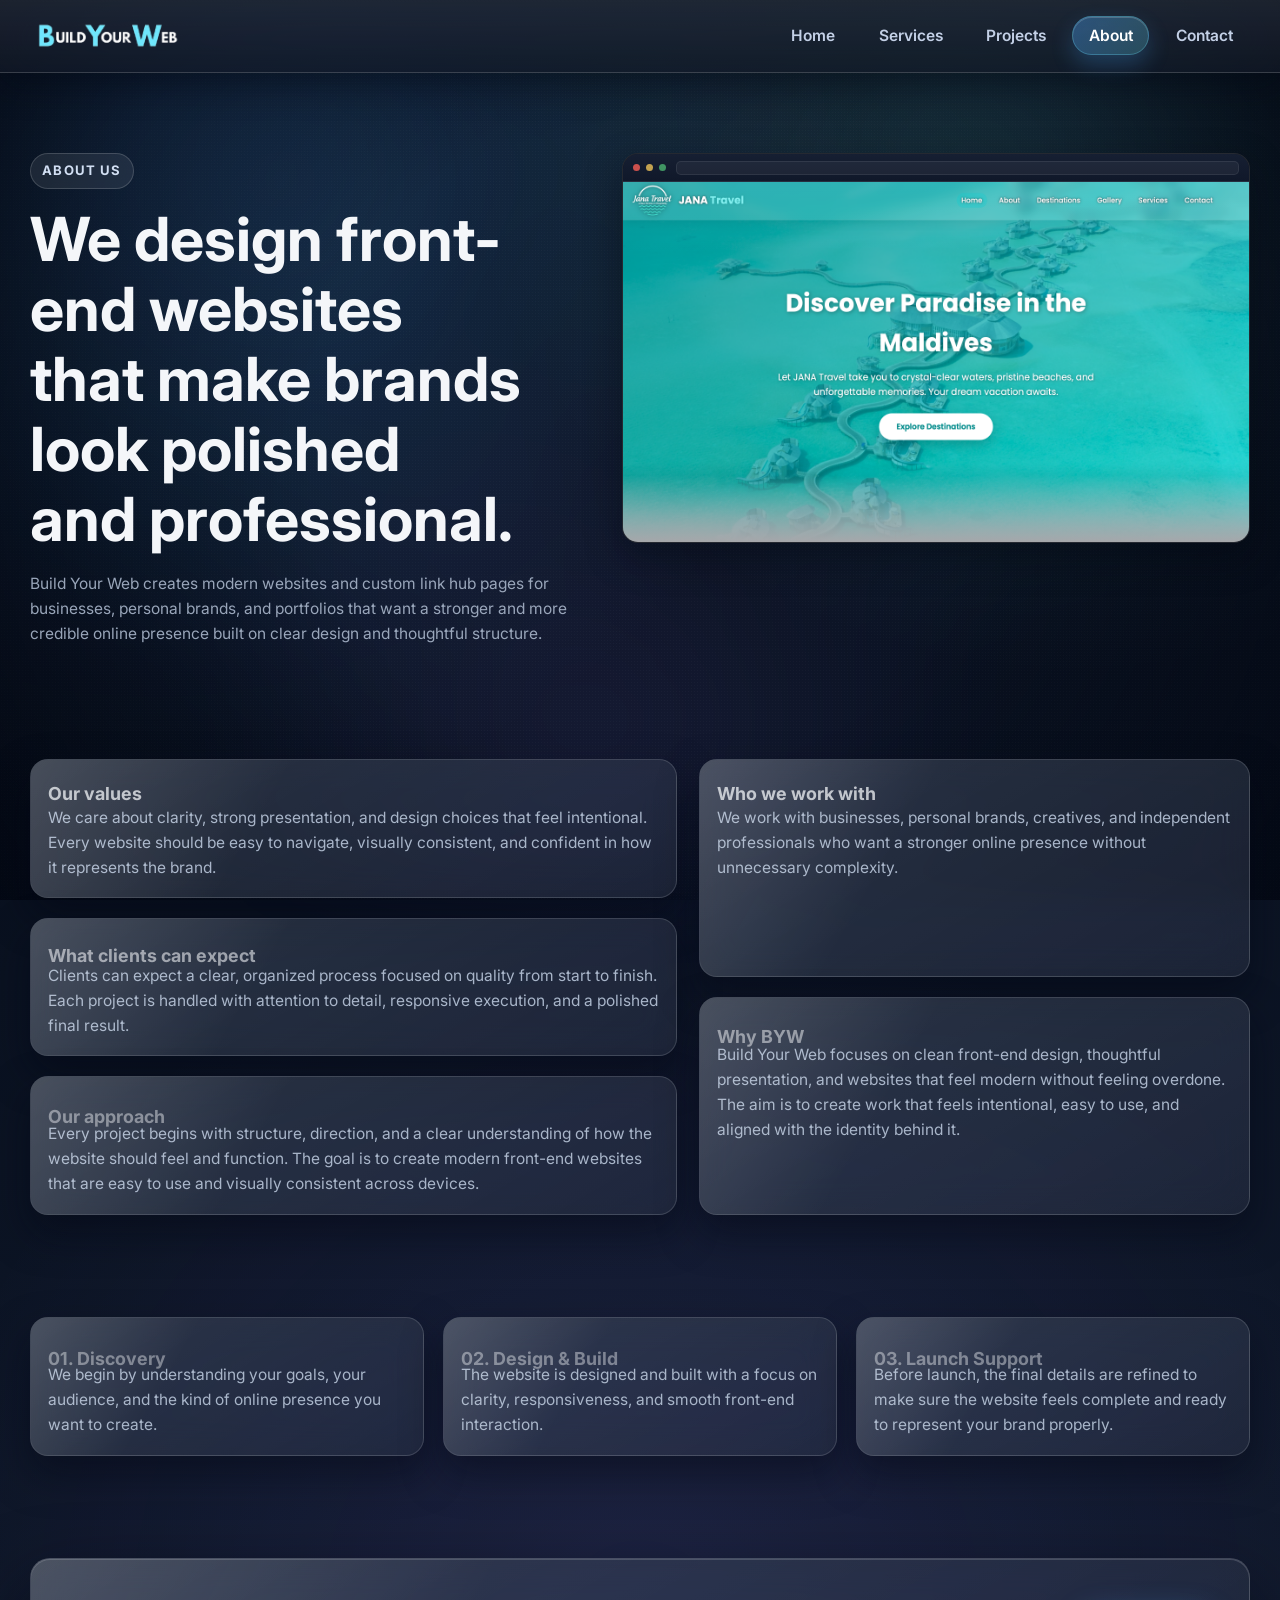
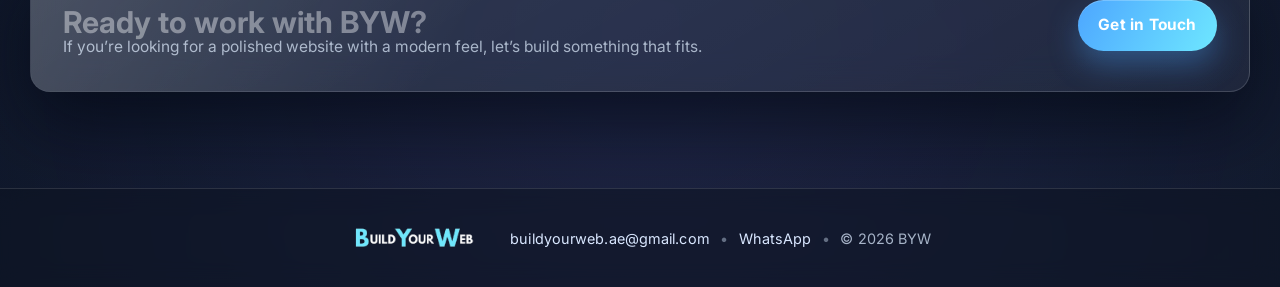
==== commit d2377f96: "update" ====
--- a/about/index.html
+++ b/about/index.html
@@ -233,6 +233,6 @@
       </div>
     </footer>
 
-    <script src="../assets/js/main.js?v=71"></script>
+    <script src="../assets/js/main.js?v=72"></script>
   </body>
   </html>
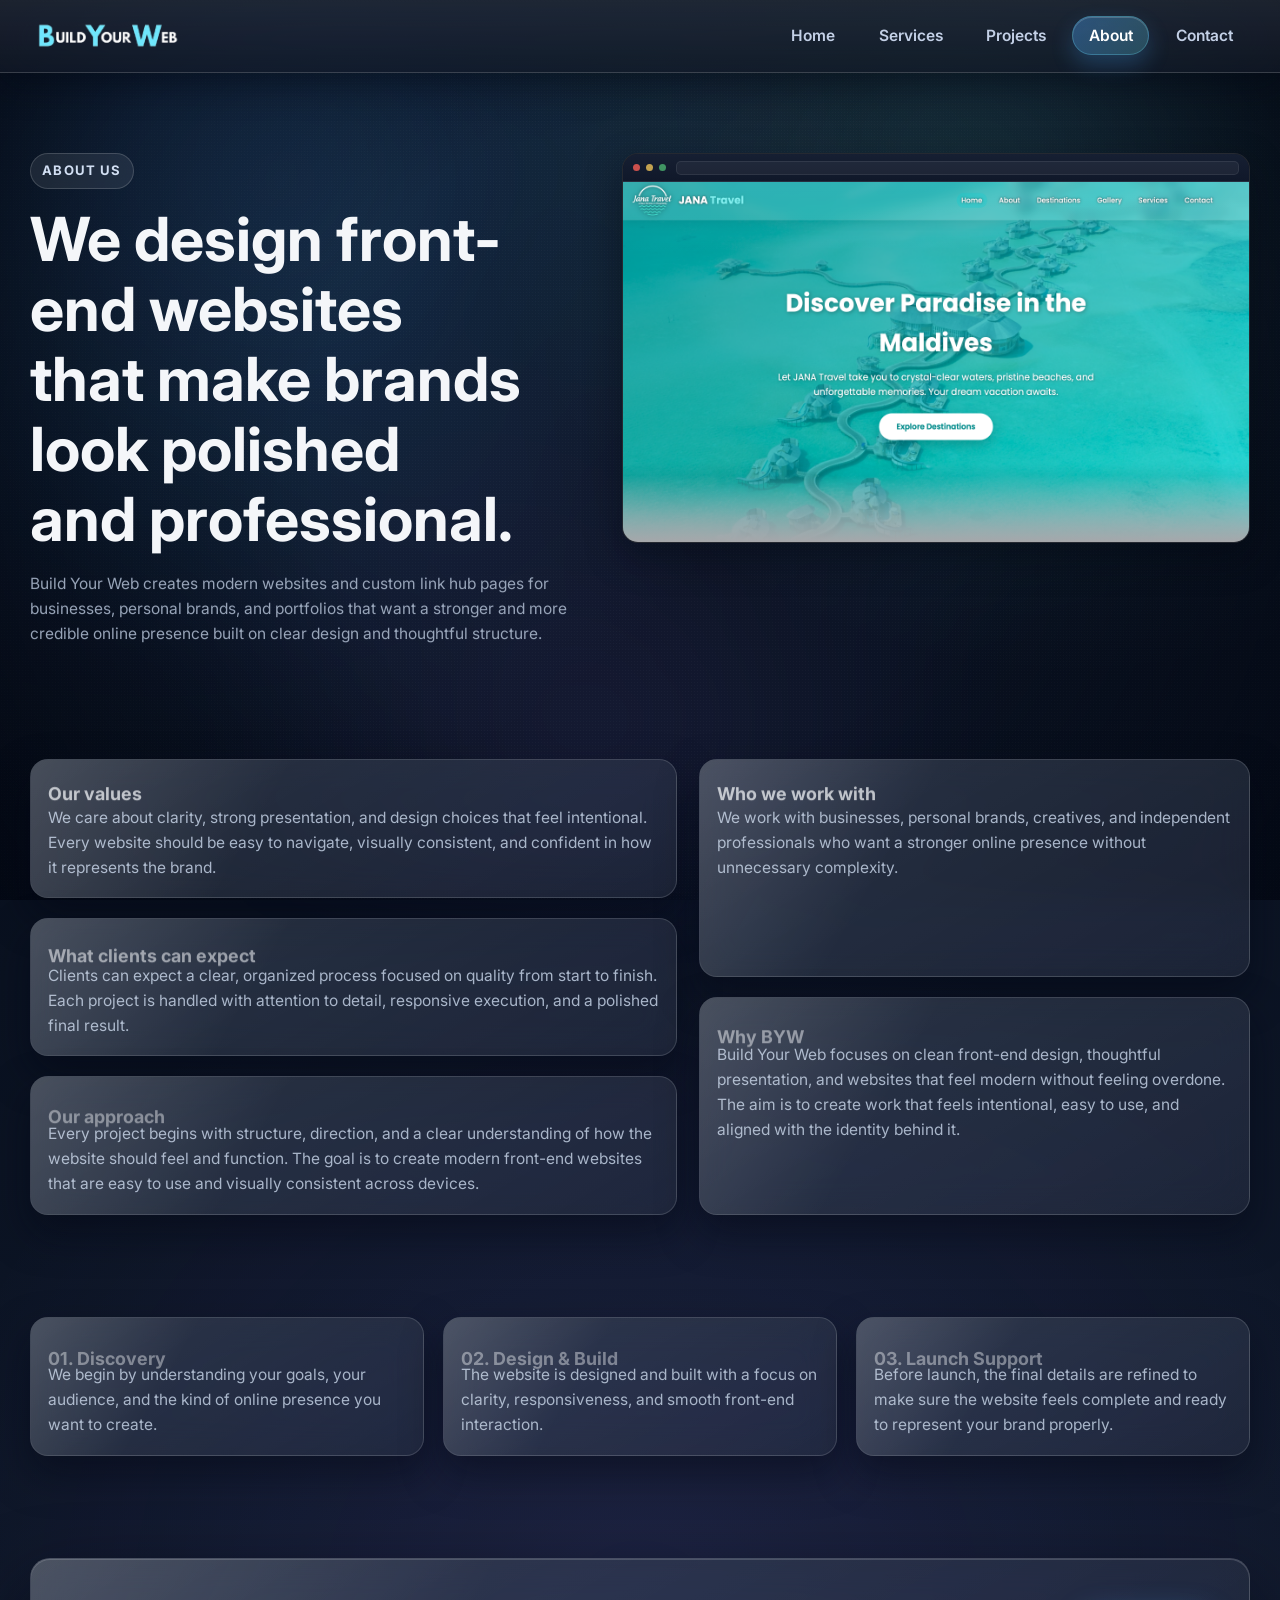
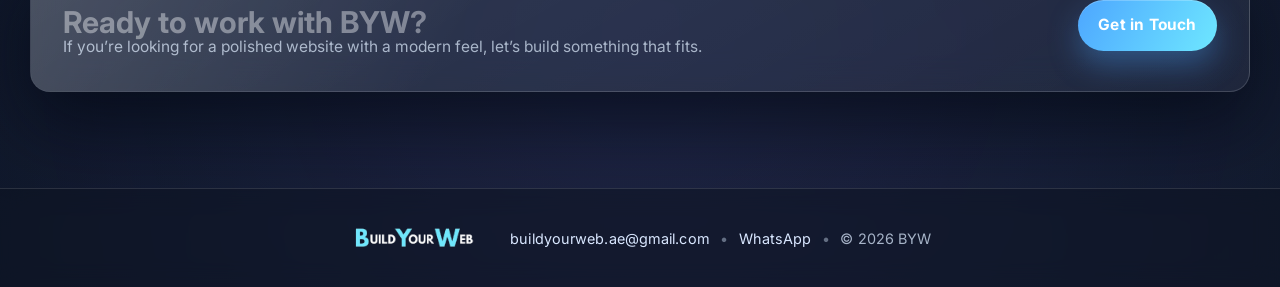
==== commit 2aa65d1e: "BYW Added" ====
--- a/about/index.html
+++ b/about/index.html
@@ -12,9 +12,8 @@
     <link rel="canonical" href="https://www.yassinamin.com/buildyourweb/about/" />
 
     <!-- Favicon -->
-    <link rel="icon" type="image/png" href="../assets/Logo/favicon-512.png?v=6" />
-    <link rel="apple-touch-icon" href="../assets/Logo/apple-touch-icon.png?v=6" />
-    <meta name="apple-mobile-web-app-capable" content="yes" />
+    <link rel="icon" type="image/png" href="../assets/Logo/favicon.png?v=7" />
+    <link rel="apple-touch-icon" href="../assets/Logo/favicon.png?v=7" />
 
     <!-- Open Graph -->
     <meta property="og:type" content="website" />
@@ -26,16 +25,15 @@
     />
     <meta
       property="og:image"
-      content="https://www.yassinamin.com/buildyourweb/assets/Logo/favicon-512.png?v=6"
-    />
-    <meta property="og:image:width" content="512" />
-    <meta property="og:image:height" content="512" />
-    <meta property="og:image:type" content="image/png" />
+      content="https://www.yassinamin.com/buildyourweb/assets/Logo/favicon.png?v=7"
+    />
+    <meta property="og:image:width" content="1307" />
+    <meta property="og:image:height" content="1279" />
     <meta property="og:site_name" content="Build Your Web (BYW)" />
     <meta property="og:locale" content="en_US" />
 
     <!-- Twitter Card -->
-    <meta name="twitter:card" content="summary" />
+    <meta name="twitter:card" content="summary_large_image" />
     <meta name="twitter:url" content="https://www.yassinamin.com/buildyourweb/about/" />
     <meta name="twitter:title" content="Build Your Web (BYW) | Modern Website Design" />
     <meta
@@ -44,7 +42,7 @@
     />
     <meta
       name="twitter:image"
-      content="https://www.yassinamin.com/buildyourweb/assets/Logo/favicon-512.png?v=6"
+      content="https://www.yassinamin.com/buildyourweb/assets/Logo/favicon.png?v=7"
     />
     <link rel="preconnect" href="https://fonts.googleapis.com" />
     <link rel="preconnect" href="https://fonts.gstatic.com" crossorigin />
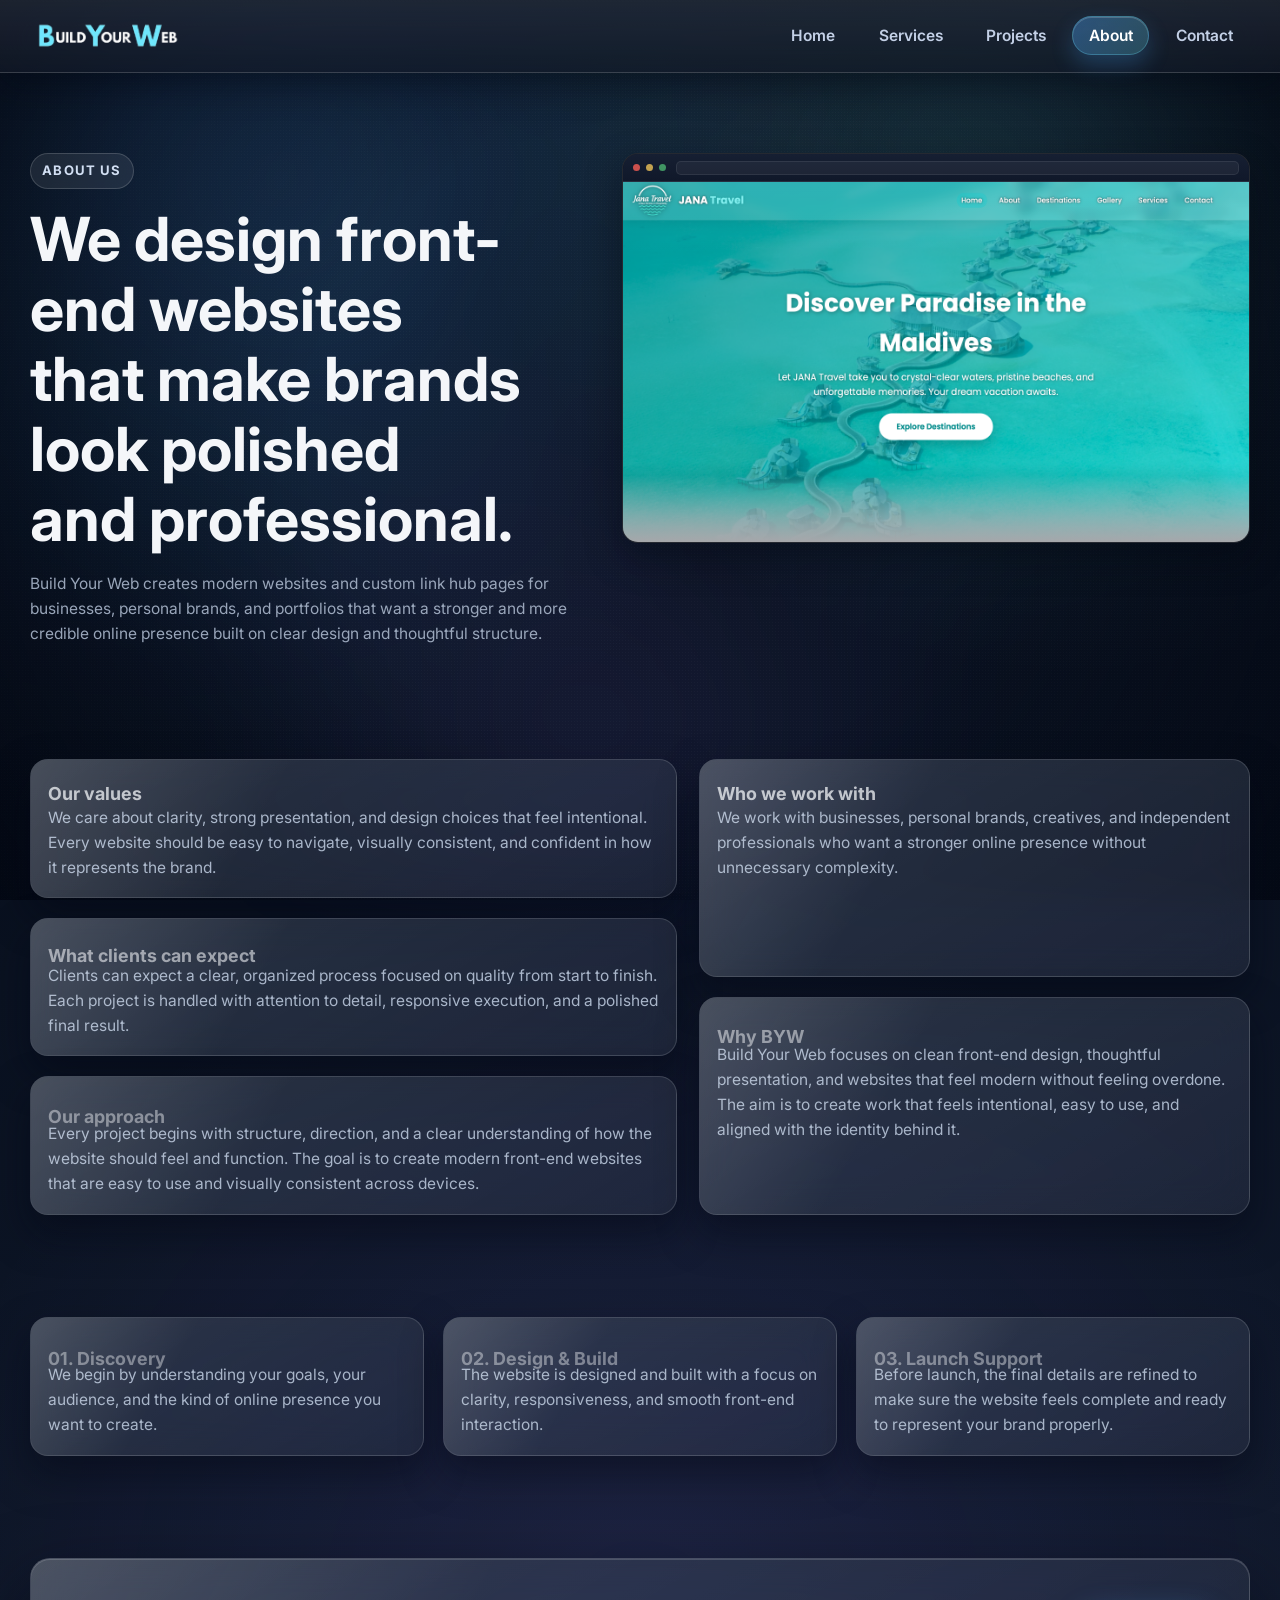
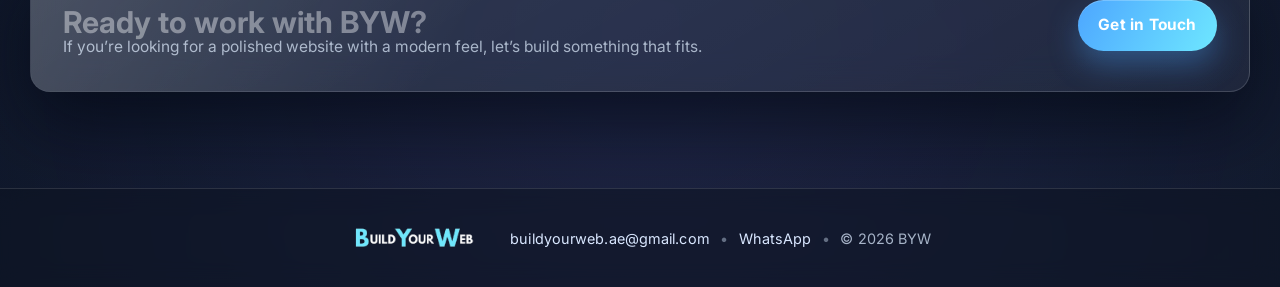
==== commit a736560e: "Improve SEO, add pricing, WhatsApp CTAs, and FAQ section - Fix canonical, OG, and Twitter URLs acros" ====
--- a/about/index.html
+++ b/about/index.html
@@ -3,13 +3,13 @@
   <head>
     <meta charset="UTF-8" />
     <meta name="viewport" content="width=device-width, initial-scale=1.0" />
-    <title>Build Your Web (BYW) | Modern Website Design</title>
+    <title>About | Build Your Web (BYW) — Dubai Web Design</title>
     <meta
       name="description"
-      content="Modern websites, portfolios, landing pages, multi-page websites, and custom link hub pages designed with a clean, polished, and professional feel."
+      content="Build Your Web is a Dubai-based web design service creating clean, modern websites for businesses, freelancers, and personal brands across the UAE."
     />
     <meta name="theme-color" content="#070b14" />
-    <link rel="canonical" href="https://www.yassinamin.com/buildyourweb/about/" />
+    <link rel="canonical" href="https://www.buildyourweb.ae/about/" />
 
     <!-- Favicon -->
     <link rel="icon" type="image/png" href="../assets/Logo/favicon.png?v=7" />
@@ -17,15 +17,15 @@
 
     <!-- Open Graph -->
     <meta property="og:type" content="website" />
-    <meta property="og:url" content="https://www.yassinamin.com/buildyourweb/about/" />
-    <meta property="og:title" content="Build Your Web (BYW) | Modern Website Design" />
+    <meta property="og:url" content="https://www.buildyourweb.ae/about/" />
+    <meta property="og:title" content="About | Build Your Web (BYW) — Dubai Web Design" />
     <meta
       property="og:description"
-      content="Modern websites, portfolios, landing pages, multi-page websites, and custom link hub pages designed with a clean, polished, and professional feel."
+      content="Build Your Web is a Dubai-based web design service creating clean, modern websites for businesses, freelancers, and personal brands across the UAE."
     />
     <meta
       property="og:image"
-      content="https://www.yassinamin.com/buildyourweb/assets/Logo/favicon.png?v=7"
+      content="https://www.buildyourweb.ae/assets/Logo/favicon.png?v=7"
     />
     <meta property="og:image:width" content="1307" />
     <meta property="og:image:height" content="1279" />
@@ -34,15 +34,15 @@
 
     <!-- Twitter Card -->
     <meta name="twitter:card" content="summary_large_image" />
-    <meta name="twitter:url" content="https://www.yassinamin.com/buildyourweb/about/" />
-    <meta name="twitter:title" content="Build Your Web (BYW) | Modern Website Design" />
+    <meta name="twitter:url" content="https://www.buildyourweb.ae/about/" />
+    <meta name="twitter:title" content="About | Build Your Web (BYW) — Dubai Web Design" />
     <meta
       name="twitter:description"
-      content="Modern websites, portfolios, landing pages, multi-page websites, and custom link hub pages designed with a clean, polished, and professional feel."
+      content="Build Your Web is a Dubai-based web design service creating clean, modern websites for businesses, freelancers, and personal brands across the UAE."
     />
     <meta
       name="twitter:image"
-      content="https://www.yassinamin.com/buildyourweb/assets/Logo/favicon.png?v=7"
+      content="https://www.buildyourweb.ae/assets/Logo/favicon.png?v=7"
     />
     <link rel="preconnect" href="https://fonts.googleapis.com" />
     <link rel="preconnect" href="https://fonts.gstatic.com" crossorigin />
--- a/assets/css/style.css
+++ b/assets/css/style.css
@@ -2431,3 +2431,193 @@
     filter: saturate(0.72) brightness(0.84);
   }
 }
+
+/* ============================================================
+   PRICING PREVIEW SECTION (homepage)
+   ============================================================ */
+
+.pricing-preview-section {
+  padding-bottom: 0;
+}
+
+.pricing-card {
+  display: flex;
+  flex-direction: column;
+  gap: 0.6rem;
+}
+
+.pricing-card .btn-sm {
+  margin-top: auto;
+  padding: 0.45rem 1rem;
+  font-size: 0.82rem;
+}
+
+.pricing-tag {
+  display: inline-block;
+  font-size: 0.7rem;
+  font-weight: 600;
+  letter-spacing: 0.06em;
+  text-transform: uppercase;
+  color: var(--accent-blue);
+  background: rgba(77, 166, 255, 0.1);
+  border: 1px solid rgba(77, 166, 255, 0.22);
+  border-radius: 999px;
+  padding: 0.18rem 0.65rem;
+  width: fit-content;
+}
+
+.pricing-from {
+  font-size: 1rem;
+  color: var(--text);
+  margin: 0;
+}
+
+.pricing-from strong {
+  color: var(--accent-cyan);
+  font-size: 1.15rem;
+}
+
+.pricing-note {
+  text-align: center;
+  color: var(--text-muted);
+  font-size: 0.85rem;
+  margin-top: 1.8rem;
+}
+
+.pricing-note a {
+  color: var(--accent-blue);
+  text-decoration: underline;
+  text-underline-offset: 3px;
+}
+
+/* ============================================================
+   FAQ SECTION (services page)
+   ============================================================ */
+
+.faq-section {
+  margin-top: 0;
+}
+
+.faq-list {
+  display: flex;
+  flex-direction: column;
+  gap: 1rem;
+  max-width: 820px;
+  margin: 0 auto;
+}
+
+.faq-item {
+  background: var(--glass);
+  border: 1px solid var(--glass-border);
+  border-radius: var(--radius-sm);
+  padding: 1.4rem 1.6rem;
+  backdrop-filter: blur(8px);
+}
+
+.faq-item h3 {
+  font-size: 1rem;
+  font-weight: 600;
+  color: var(--text);
+  margin: 0 0 0.55rem;
+}
+
+.faq-item p {
+  font-size: 0.9rem;
+  color: var(--text-muted);
+  margin: 0;
+  line-height: 1.65;
+}
+
+.faq-item p strong {
+  color: var(--text);
+}
+
+.faq-item p a {
+  color: var(--accent-blue);
+  text-decoration: underline;
+  text-underline-offset: 3px;
+}
+
+/* ============================================================
+   CTA WITH MULTIPLE ACTIONS
+   ============================================================ */
+
+.cta-actions {
+  display: flex;
+  gap: 0.8rem;
+  flex-wrap: wrap;
+  align-items: center;
+  flex-shrink: 0;
+}
+
+@media (max-width: 680px) {
+  .cta-actions {
+    width: 100%;
+    flex-direction: column;
+  }
+
+  .cta-actions .btn {
+    width: 100%;
+    text-align: center;
+  }
+}
+
+/* Services page CTA override when using cta-actions */
+[data-page="services"] .cta {
+  flex-wrap: wrap;
+  gap: 1.4rem;
+}
+
+/* ============================================================
+   SERVICES PAGE — pricing-from inside cards
+   ============================================================ */
+
+[data-page="services"] .cards .card .pricing-from {
+  font-size: 0.78rem;
+  color: var(--accent-cyan);
+  margin: 0 0 0.3rem;
+  font-weight: 500;
+}
+
+[data-page="services"] .cards .card .pricing-from strong {
+  font-size: 0.9rem;
+}
+
+/* ============================================================
+   CONTACT PAGE — WhatsApp link in description
+   ============================================================ */
+
+[data-page="contact"] .section-title p a {
+  color: var(--accent-blue);
+  text-decoration: underline;
+  text-underline-offset: 3px;
+}
+
+/* ============================================================
+   HOME PAGE — pricing section cards: 3 columns on desktop,
+   stack to single column on mobile
+   ============================================================ */
+
+.pricing-preview-section .cards {
+  grid-template-columns: repeat(3, minmax(0, 1fr));
+}
+
+@media (max-width: 860px) {
+  .pricing-preview-section .cards {
+    grid-template-columns: 1fr;
+    max-width: 480px;
+    margin: 0 auto;
+  }
+
+  .faq-item {
+    padding: 1.1rem 1.1rem;
+  }
+
+  .faq-item h3 {
+    font-size: 0.93rem;
+  }
+
+  .faq-item p {
+    font-size: 0.83rem;
+  }
+}
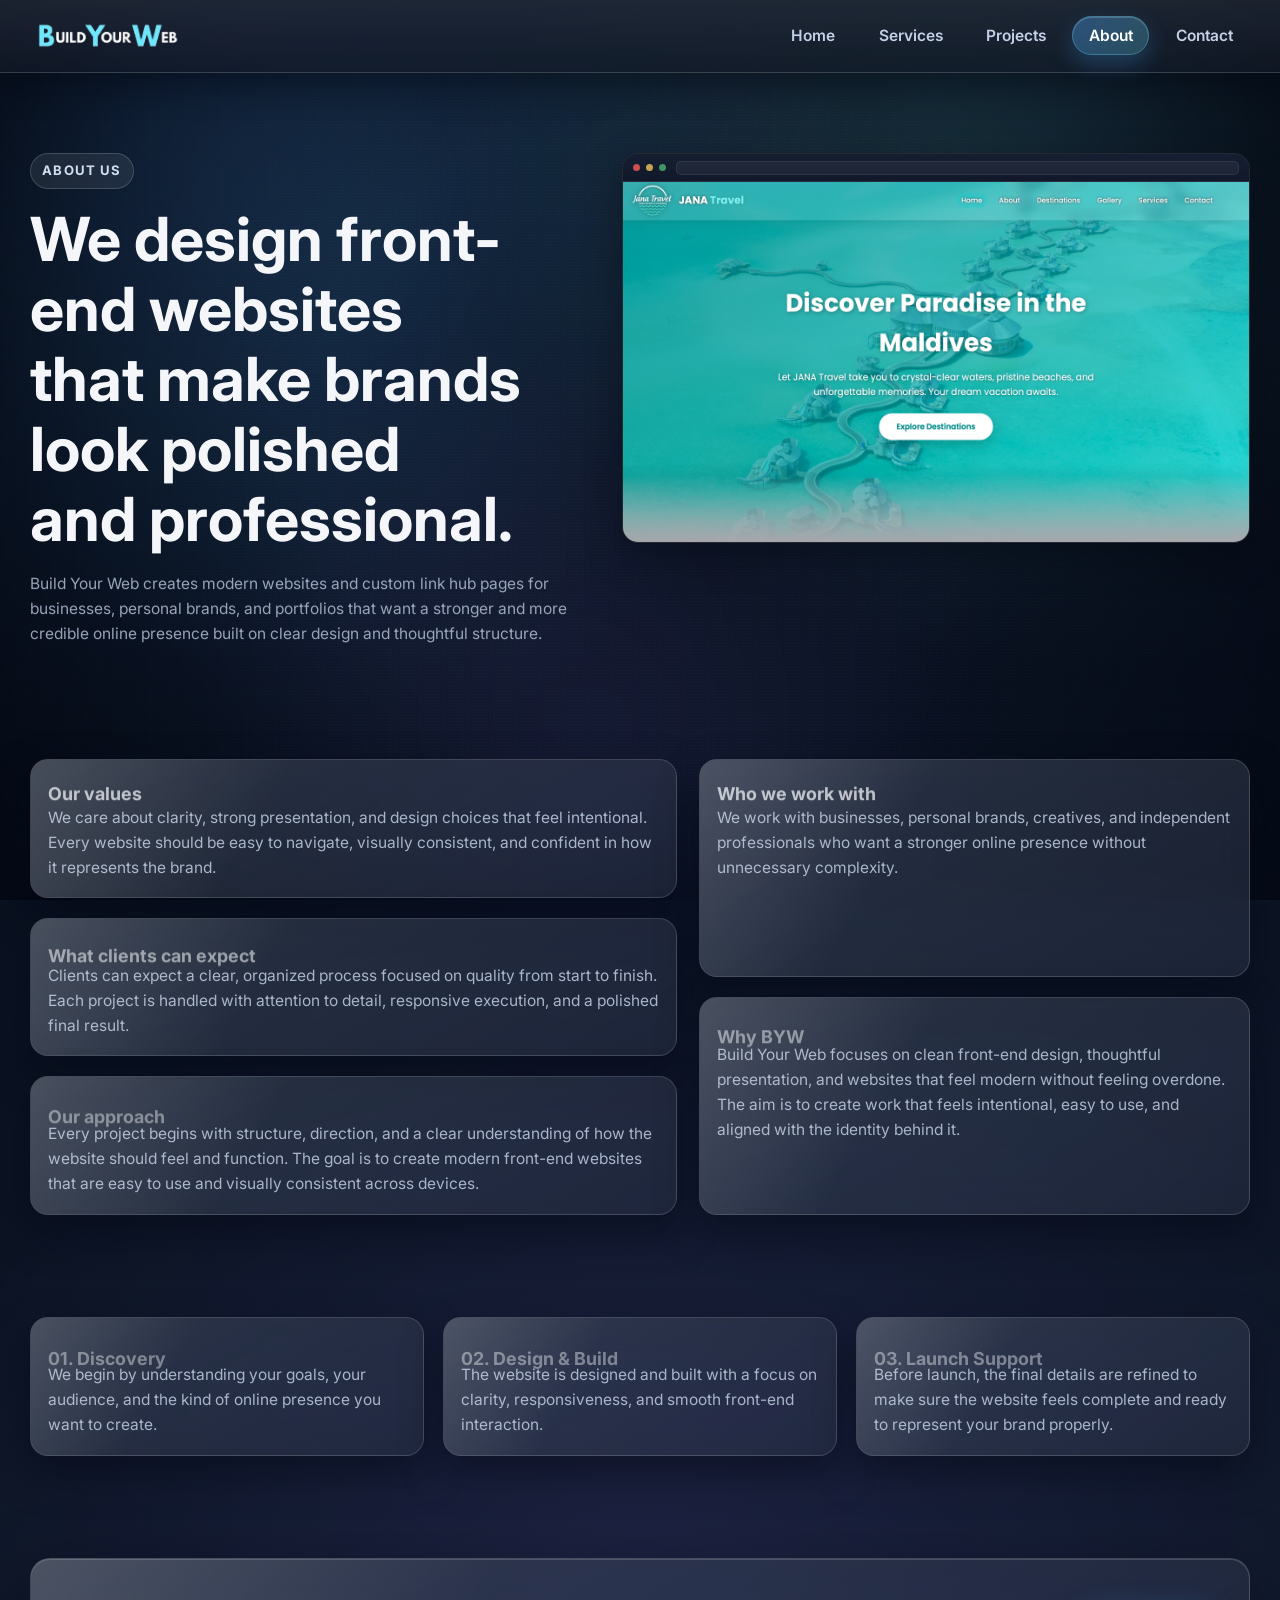
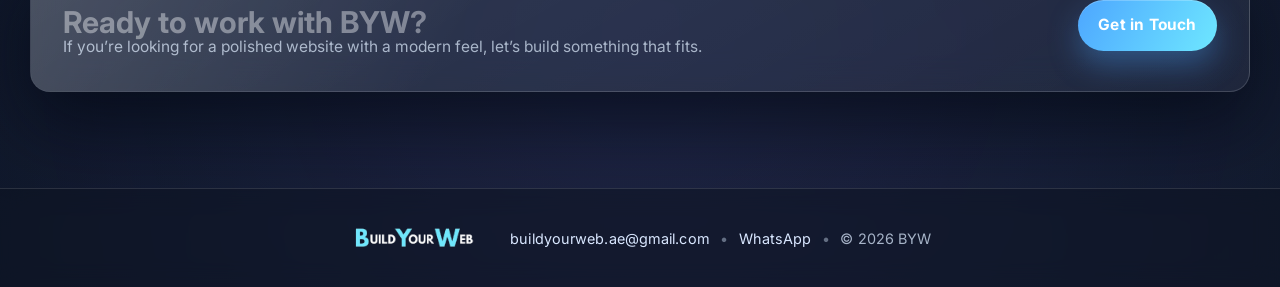
==== commit 79dbc617: "Add Rejuvenate project and fix modal image cropping on desktop Adds Rejuvenate (ladies-only beauty s" ====
--- a/about/index.html
+++ b/about/index.html
@@ -50,7 +50,7 @@
       href="https://fonts.googleapis.com/css2?family=Inter:wght@400;500;600;700;800&display=swap"
       rel="stylesheet"
     />
-    <link rel="stylesheet" href="../assets/css/style.css?v=143" />
+    <link rel="stylesheet" href="../assets/css/style.css?v=146" />
   </head>
   <body data-page="about">
     <header class="site-header">
--- a/assets/css/style.css
+++ b/assets/css/style.css
@@ -148,6 +148,7 @@
   border-bottom: 1px solid rgba(255, 255, 255, 0.12);
   touch-action: pan-y;
   cursor: grab;
+  flex-shrink: 0;
 }
 
 .modal-media.is-dragging {
@@ -184,7 +185,7 @@
   width: 100%;
   height: 100%;
   display: block;
-  object-fit: fill;
+  object-fit: contain;
   object-position: center;
   user-select: none;
   -webkit-user-drag: none;
@@ -192,7 +193,7 @@
 }
 
 .modal-media .project-mock-viewport img.modal-image {
-  object-fit: fill;
+  object-fit: contain;
   object-position: center;
 }
 
@@ -1685,6 +1686,13 @@
     background-color: var(--bg-base);
     z-index: 9998;
     pointer-events: none;
+  }
+
+  /* Push progress bar below the Dynamic Island / notch safe area on the contact
+     page (the only route with viewport-fit=cover). Without this the 3 px bar
+     sits at top:0 which is physically behind the sensor housing and invisible. */
+  body[data-page="contact"] .scroll-progress {
+    top: env(safe-area-inset-top, 0px);
   }
 
   /* No top bar: header is only a centered logo at the start of the page */
@@ -2510,29 +2518,71 @@
   background: var(--glass);
   border: 1px solid var(--glass-border);
   border-radius: var(--radius-sm);
+  backdrop-filter: blur(8px);
+  overflow: hidden;
+  transition: border-color 0.2s ease;
+}
+
+.faq-item.open {
+  border-color: rgba(255, 255, 255, 0.18);
+}
+
+.faq-question {
+  display: flex;
+  align-items: center;
+  justify-content: space-between;
+  gap: 1rem;
+  width: 100%;
+  background: none;
+  border: none;
   padding: 1.4rem 1.6rem;
-  backdrop-filter: blur(8px);
-}
-
-.faq-item h3 {
+  cursor: pointer;
+  text-align: left;
   font-size: 1rem;
   font-weight: 600;
   color: var(--text);
-  margin: 0 0 0.55rem;
-}
-
-.faq-item p {
+  line-height: 1.4;
+}
+
+.faq-question:hover {
+  color: var(--accent-blue);
+}
+
+.faq-icon {
+  flex-shrink: 0;
+  color: var(--text-muted);
+  transition: transform 0.3s ease, color 0.2s ease;
+}
+
+.faq-item.open .faq-icon {
+  transform: rotate(180deg);
+  color: var(--accent-blue);
+}
+
+.faq-answer {
+  max-height: 0;
+  overflow: hidden;
+  transition: max-height 0.35s ease, padding 0.35s ease;
+  padding: 0 1.6rem;
+}
+
+.faq-item.open .faq-answer {
+  max-height: 400px;
+  padding: 0 1.6rem 1.4rem;
+}
+
+.faq-answer p {
   font-size: 0.9rem;
   color: var(--text-muted);
   margin: 0;
   line-height: 1.65;
 }
 
-.faq-item p strong {
+.faq-answer p strong {
   color: var(--text);
 }
 
-.faq-item p a {
+.faq-answer p a {
   color: var(--accent-blue);
   text-decoration: underline;
   text-underline-offset: 3px;
@@ -2609,15 +2659,20 @@
     margin: 0 auto;
   }
 
-  .faq-item {
-    padding: 1.1rem 1.1rem;
-  }
-
-  .faq-item h3 {
+  .faq-question {
+    padding: 1.1rem;
     font-size: 0.93rem;
   }
 
-  .faq-item p {
+  .faq-answer {
+    padding: 0 1.1rem;
+  }
+
+  .faq-item.open .faq-answer {
+    padding: 0 1.1rem 1.1rem;
+  }
+
+  .faq-answer p {
     font-size: 0.83rem;
   }
 }
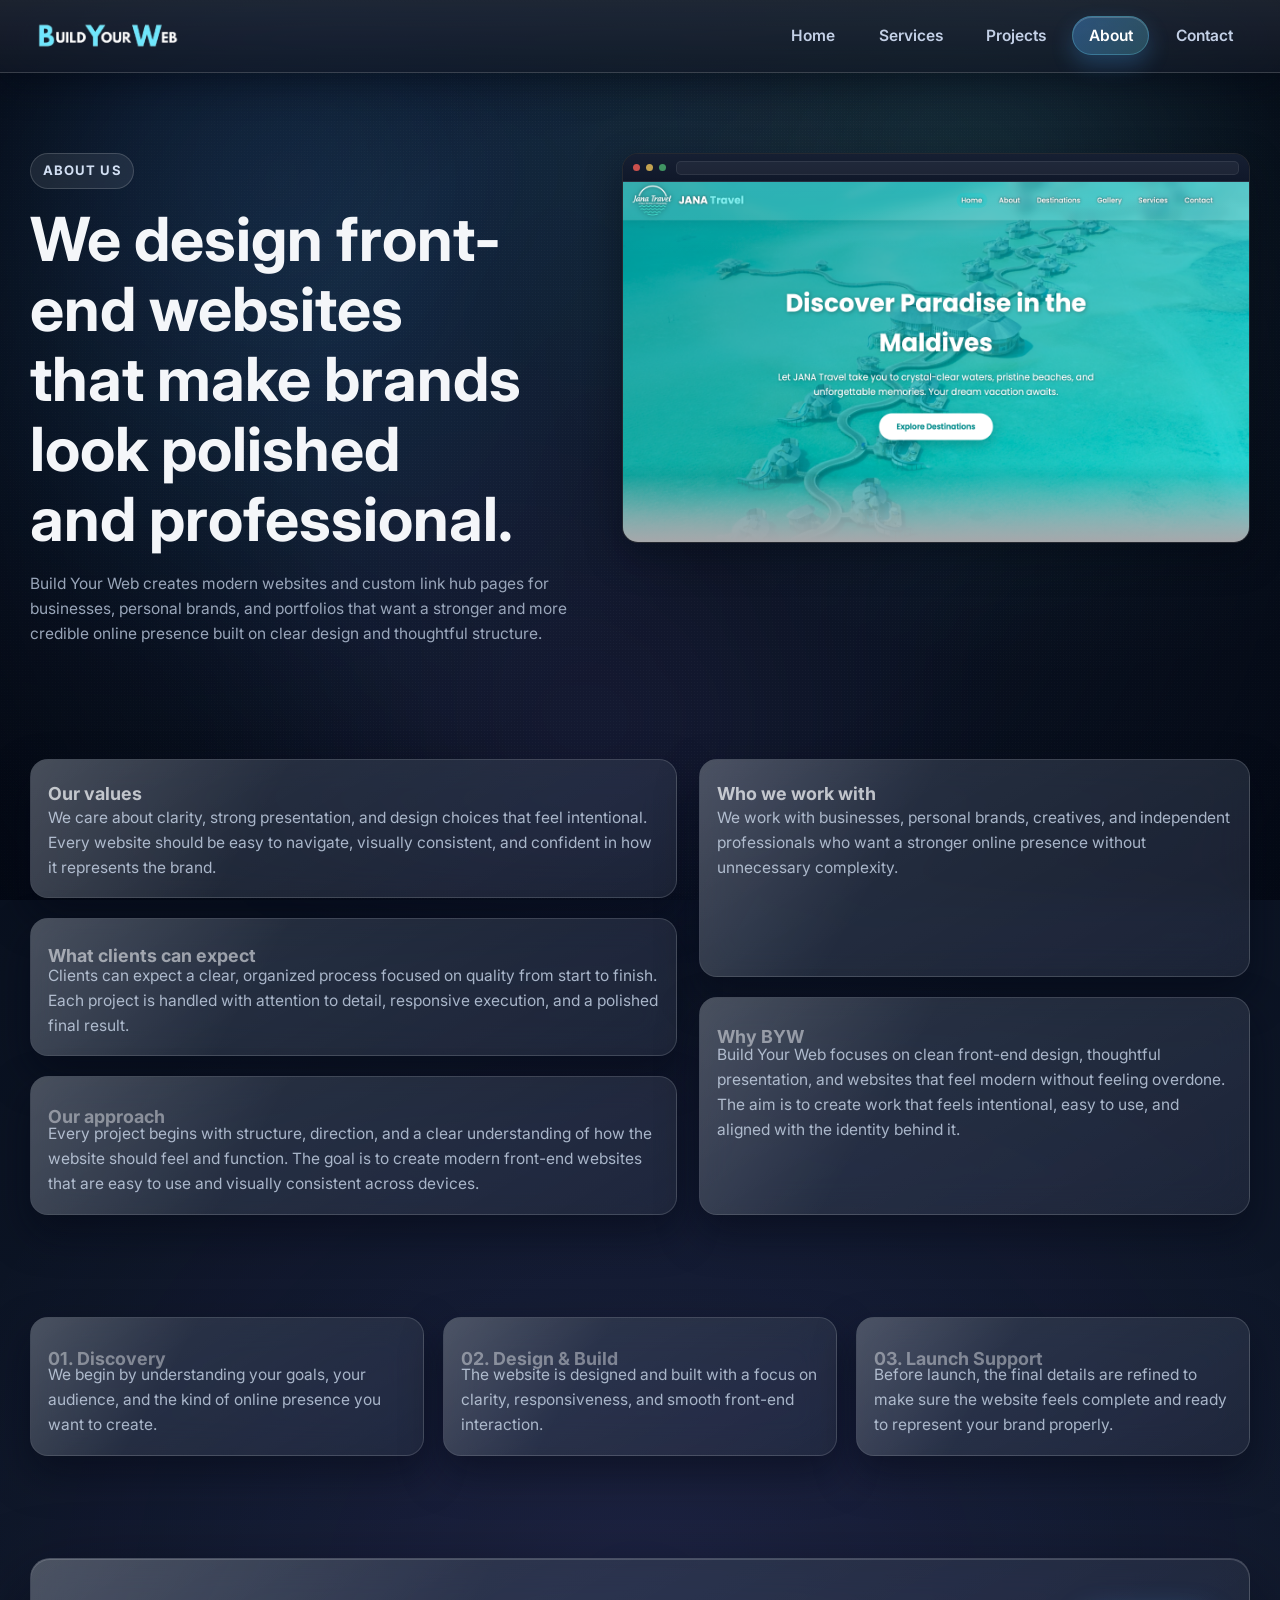
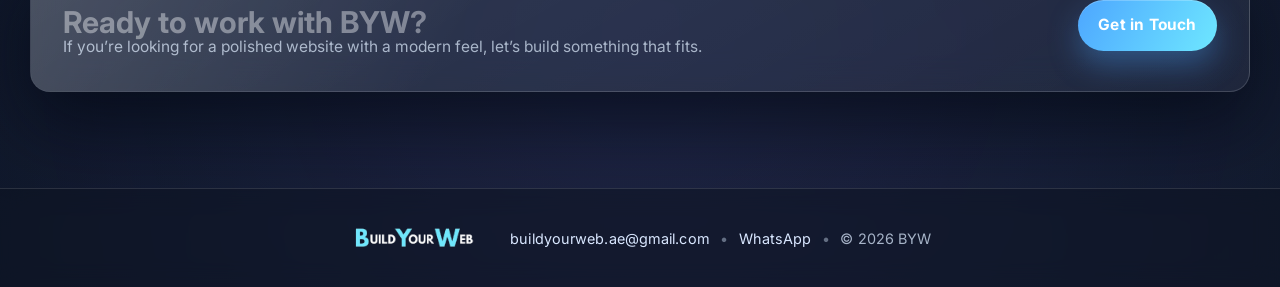
==== commit df03153c: "Add real pricing with UAE dirham symbol and restructure homepage pricing cards Replaces "pricing on " ====
--- a/about/index.html
+++ b/about/index.html
@@ -50,7 +50,7 @@
       href="https://fonts.googleapis.com/css2?family=Inter:wght@400;500;600;700;800&display=swap"
       rel="stylesheet"
     />
-    <link rel="stylesheet" href="../assets/css/style.css?v=146" />
+    <link rel="stylesheet" href="../assets/css/style.css?v=148" />
   </head>
   <body data-page="about">
     <header class="site-header">
--- a/assets/css/style.css
+++ b/assets/css/style.css
@@ -2485,6 +2485,44 @@
   font-size: 1.15rem;
 }
 
+.pricing-timeline {
+  font-size: 0.82rem;
+  color: var(--text-muted);
+  margin: 0;
+}
+
+.pricing-card--compact {
+  padding: 1.1rem 1.2rem;
+  gap: 0.35rem;
+}
+
+.pricing-card--compact .btn-sm {
+  margin-top: 0.9rem;
+}
+
+.pricing-card--compact .btn-sm:hover {
+  transform: translate3d(var(--btn-x, 0), var(--btn-y, 0), 0);
+  border-color: rgba(110, 231, 255, 0.22);
+  box-shadow:
+    0 6px 14px rgba(4, 10, 26, 0.28),
+    inset 0 1px 0 rgba(255, 255, 255, 0.14);
+}
+
+.aed {
+  display: inline-block;
+  width: 0.72em;
+  aspect-ratio: 1000 / 870;
+  background-color: currentColor;
+  -webkit-mask: url("../images/aed.svg") no-repeat center / contain;
+  mask: url("../images/aed.svg") no-repeat center / contain;
+  vertical-align: -0.05em;
+  margin-right: 0.12em;
+}
+
+.pricing-cta {
+  margin-top: 2.4rem;
+}
+
 .pricing-note {
   text-align: center;
   color: var(--text-muted);
@@ -2633,6 +2671,12 @@
   font-size: 0.9rem;
 }
 
+[data-page="services"] .cards .card .pricing-timeline {
+  font-size: 0.78rem;
+  color: var(--text-muted);
+  margin: 0 0 0.3rem;
+}
+
 /* ============================================================
    CONTACT PAGE — WhatsApp link in description
    ============================================================ */
@@ -2644,15 +2688,22 @@
 }
 
 /* ============================================================
-   HOME PAGE — pricing section cards: 3 columns on desktop,
-   stack to single column on mobile
+   HOME PAGE — pricing section cards: 4 columns on desktop,
+   2 columns on tablet, stack to single column on mobile
    ============================================================ */
 
 .pricing-preview-section .cards {
-  grid-template-columns: repeat(3, minmax(0, 1fr));
-}
-
-@media (max-width: 860px) {
+  grid-template-columns: repeat(4, minmax(0, 1fr));
+  gap: 0.85rem;
+}
+
+@media (max-width: 980px) {
+  .pricing-preview-section .cards {
+    grid-template-columns: repeat(2, minmax(0, 1fr));
+  }
+}
+
+@media (max-width: 620px) {
   .pricing-preview-section .cards {
     grid-template-columns: 1fr;
     max-width: 480px;
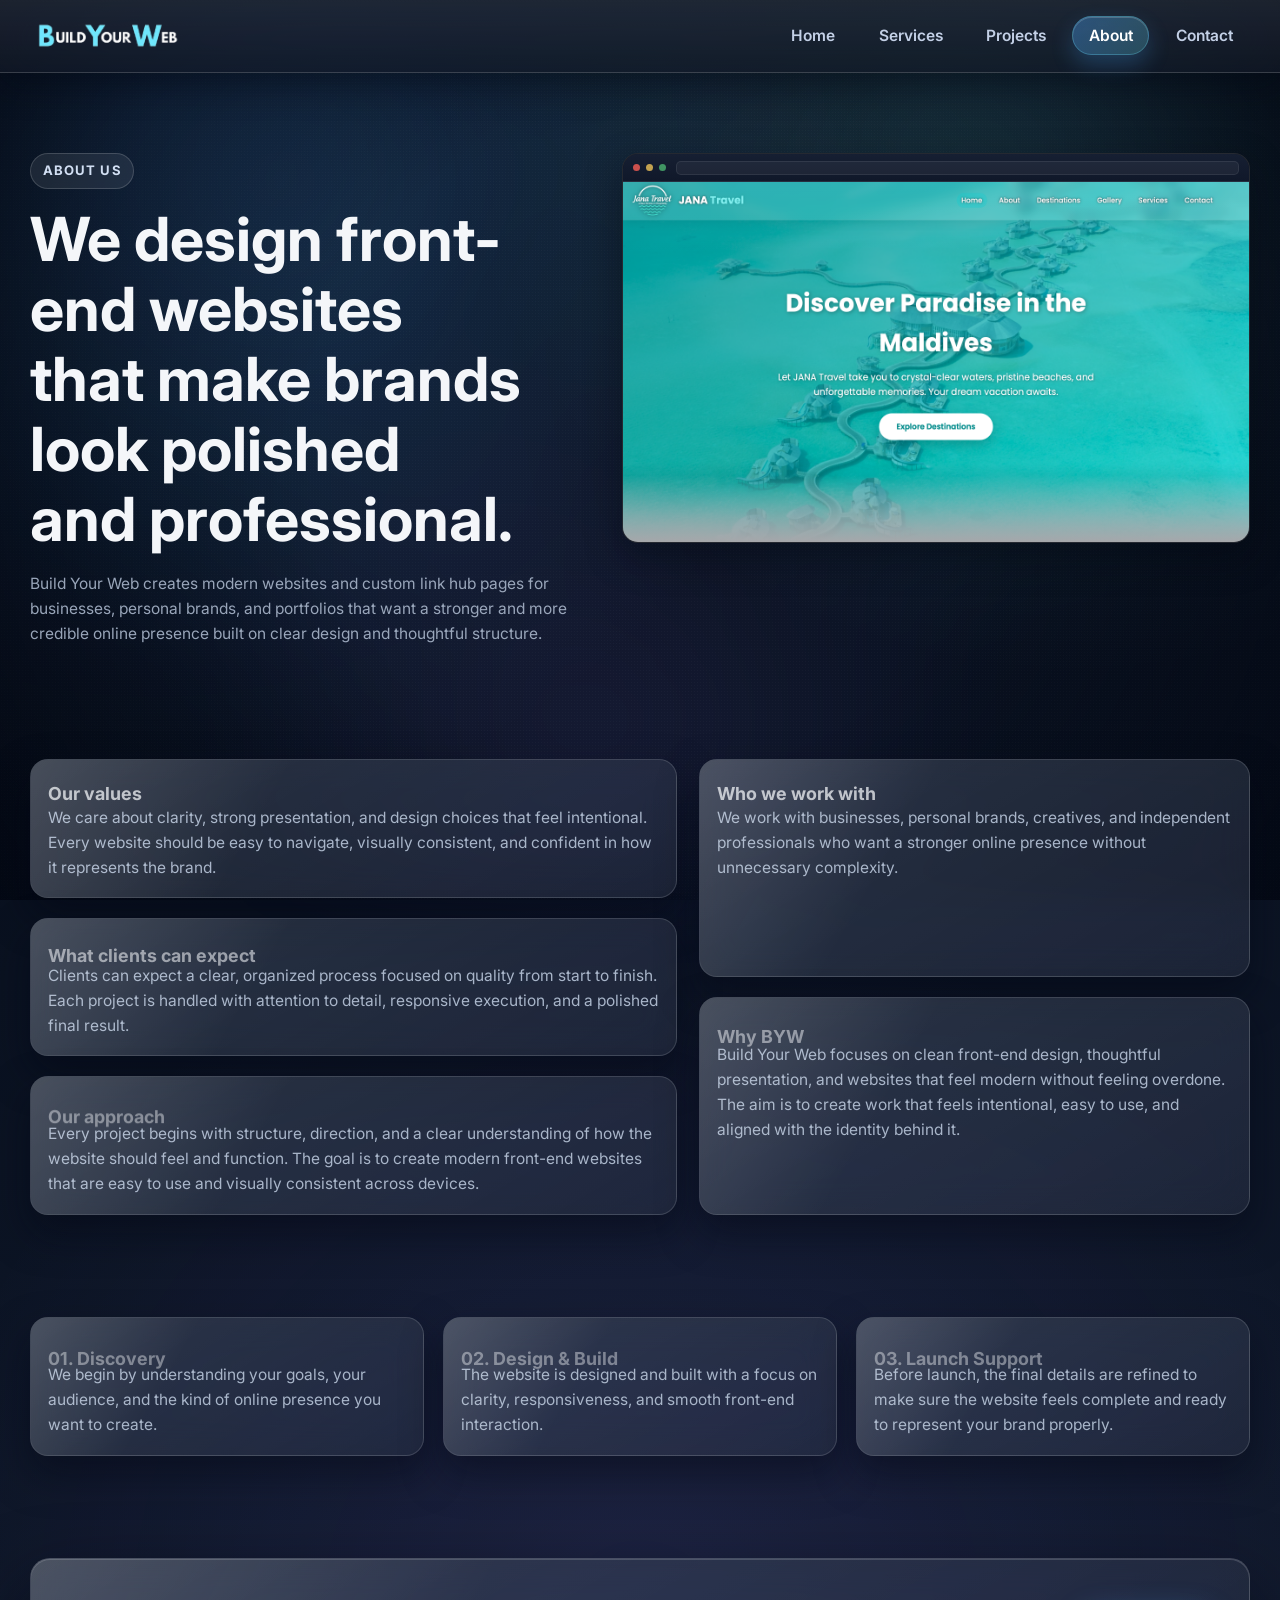
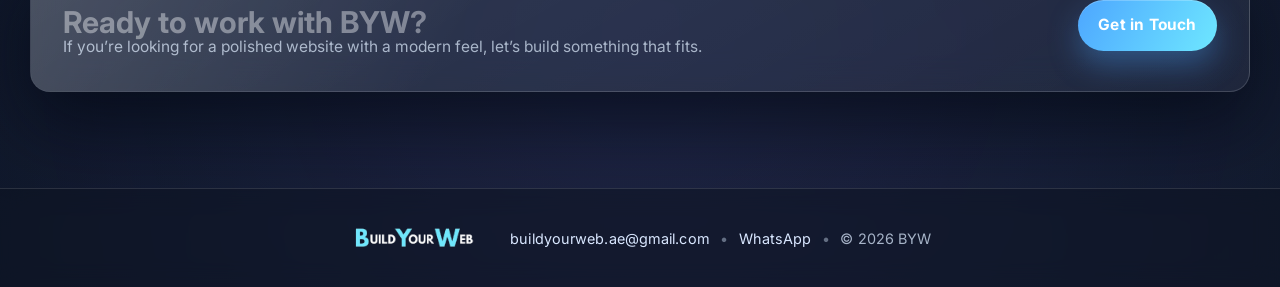
==== commit 0d09c104: "Add SEO meta tags for improved search visibility Add page-specific meta keywords tags to index.html," ====
--- a/about/index.html
+++ b/about/index.html
@@ -7,6 +7,10 @@
     <meta
       name="description"
       content="Build Your Web is a Dubai-based web design service creating clean, modern websites for businesses, freelancers, and personal brands across the UAE."
+    />
+    <meta
+      name="keywords"
+      content="about Build Your Web, web design agency Dubai, front-end web design UAE, Dubai website design company, web design process, freelance web designer Dubai, small business website Dubai, affordable web design, personal brand website design, website design for creatives, modern website design UAE"
     />
     <meta name="theme-color" content="#070b14" />
     <link rel="canonical" href="https://www.buildyourweb.ae/about/" />
--- a/assets/css/style.css
+++ b/assets/css/style.css
@@ -2705,9 +2705,36 @@
 
 @media (max-width: 620px) {
   .pricing-preview-section .cards {
-    grid-template-columns: 1fr;
+    grid-template-columns: repeat(2, minmax(0, 1fr));
+    gap: 0.6rem;
     max-width: 480px;
     margin: 0 auto;
+  }
+
+  .pricing-preview-section .pricing-card--compact {
+    padding: 0.9rem 0.8rem;
+  }
+
+  .pricing-preview-section .pricing-tag {
+    font-size: 0.6rem;
+    padding: 0.16rem 0.5rem;
+  }
+
+  .pricing-preview-section .pricing-from {
+    font-size: 0.85rem;
+  }
+
+  .pricing-preview-section .pricing-from strong {
+    font-size: 0.98rem;
+  }
+
+  .pricing-preview-section .pricing-timeline {
+    font-size: 0.72rem;
+  }
+
+  .pricing-preview-section .pricing-card--compact .btn-sm {
+    padding: 0.4rem 0.6rem;
+    font-size: 0.72rem;
   }
 
   .faq-question {
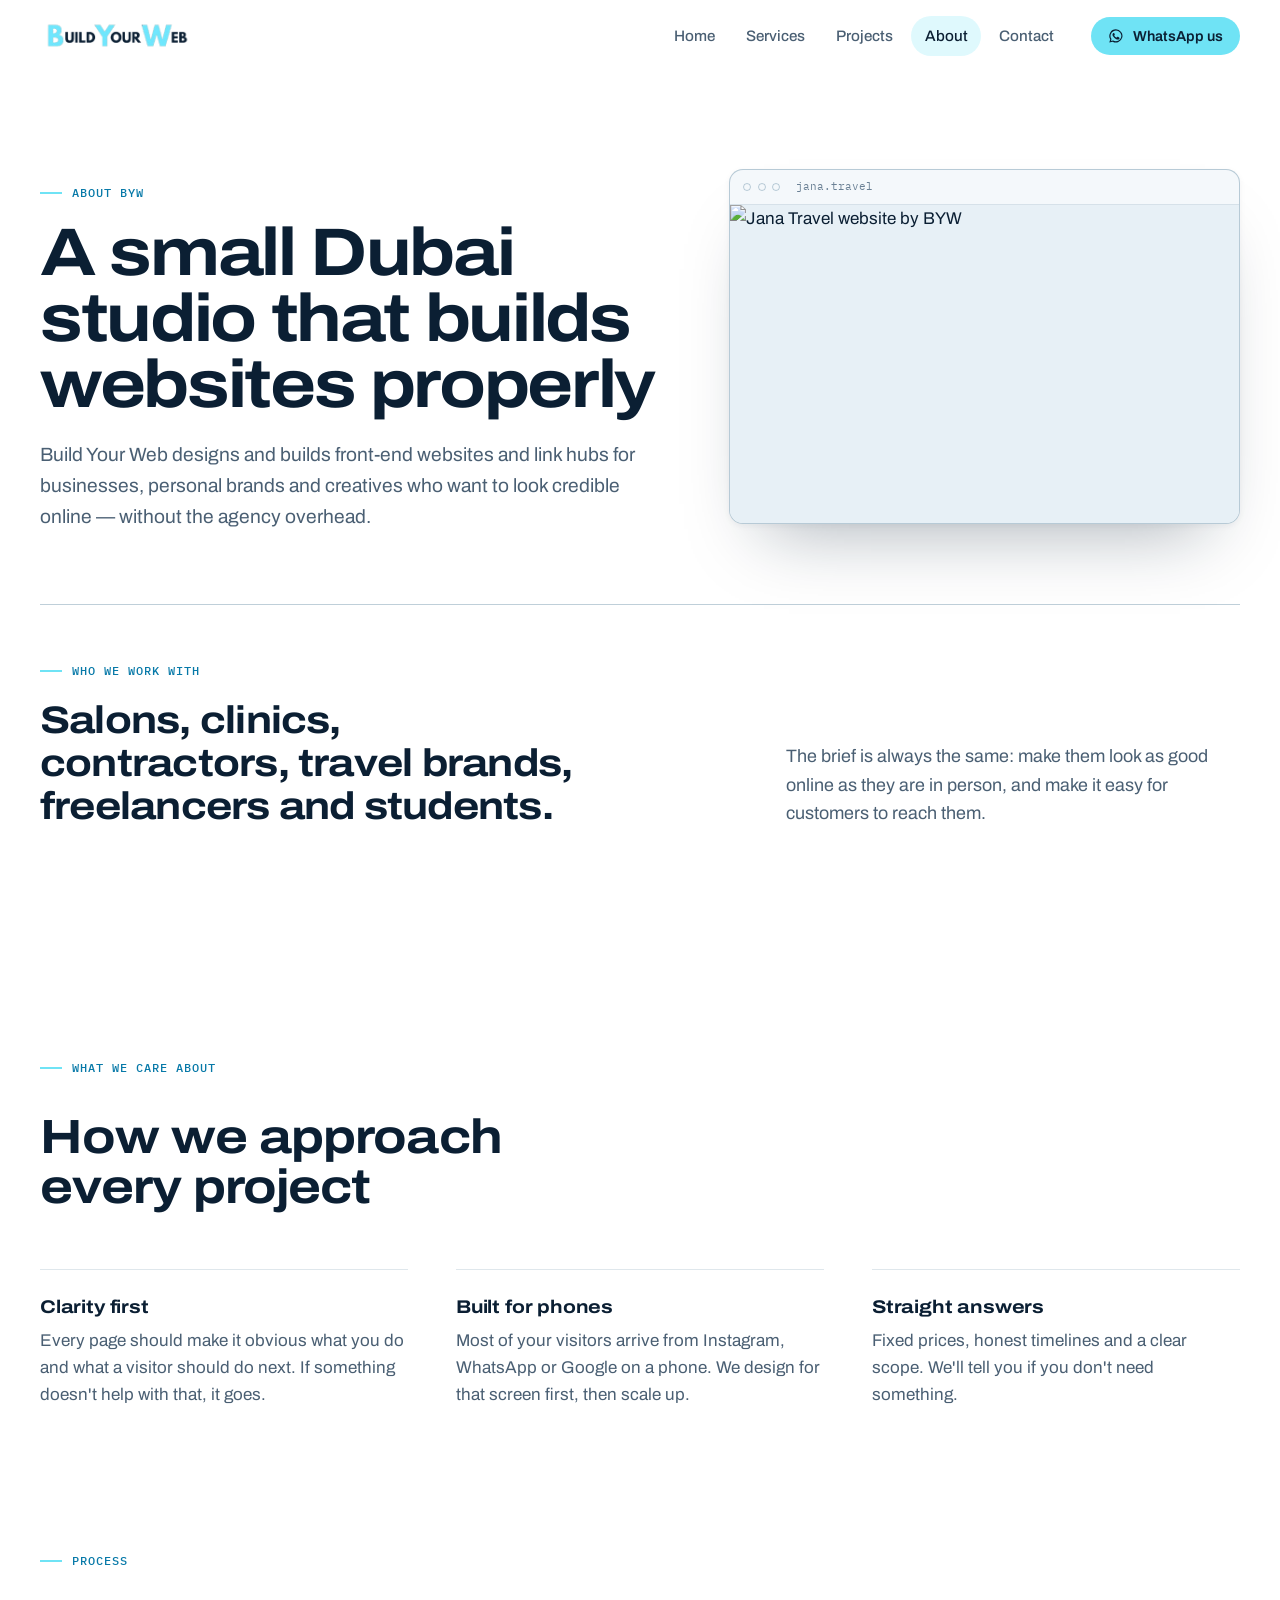
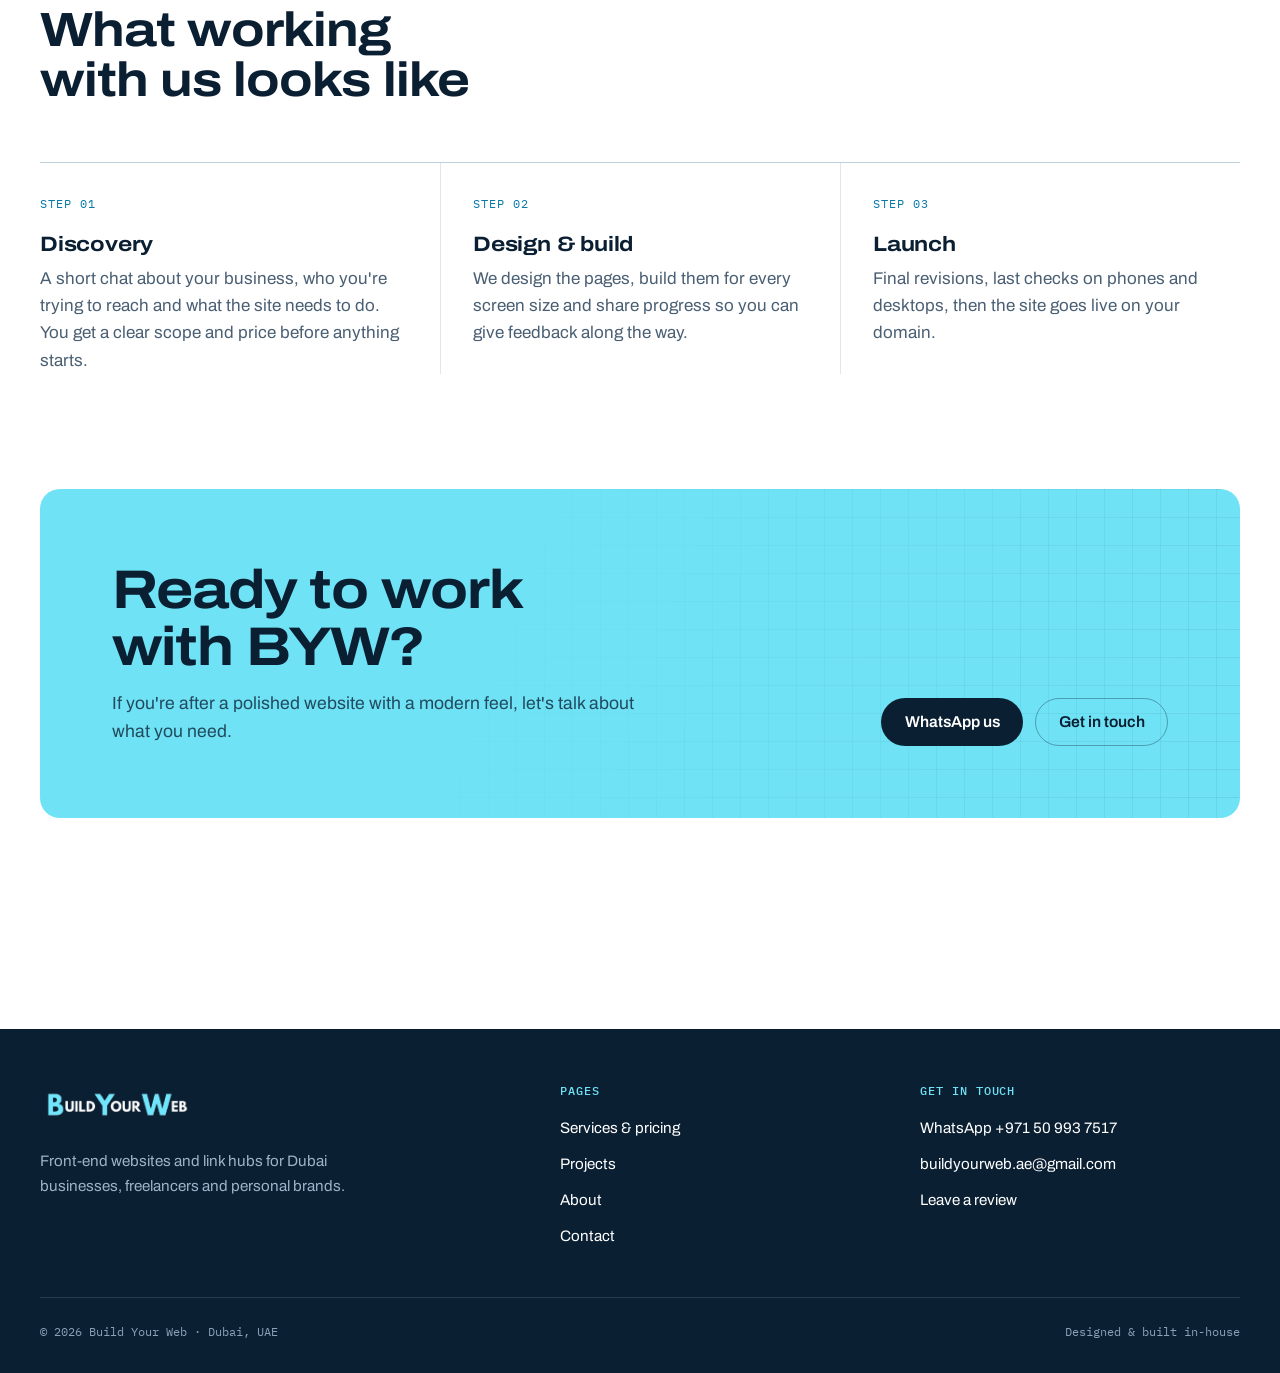
==== commit c1576ef9: "Redesign site: light theme, new hero, compact mobile layout, refreshed project screenshots - White/b" ====
--- a/about/index.html
+++ b/about/index.html
@@ -12,7 +12,7 @@
       name="keywords"
       content="about Build Your Web, web design agency Dubai, front-end web design UAE, Dubai website design company, web design process, freelance web designer Dubai, small business website Dubai, affordable web design, personal brand website design, website design for creatives, modern website design UAE"
     />
-    <meta name="theme-color" content="#070b14" />
+    <meta name="theme-color" content="#08182b" />
     <link rel="canonical" href="https://www.buildyourweb.ae/about/" />
 
     <!-- Favicon -->
@@ -50,191 +50,133 @@
     />
     <link rel="preconnect" href="https://fonts.googleapis.com" />
     <link rel="preconnect" href="https://fonts.gstatic.com" crossorigin />
-    <link
-      href="https://fonts.googleapis.com/css2?family=Inter:wght@400;500;600;700;800&display=swap"
-      rel="stylesheet"
-    />
-    <link rel="stylesheet" href="../assets/css/style.css?v=148" />
+    <link href="https://fonts.googleapis.com/css2?family=Archivo:wdth,wght@62..125,400..800&family=IBM+Plex+Mono:wght@400;500&display=swap" rel="stylesheet" />
+    <link rel="stylesheet" href="../assets/css/style.css?v=216" />
   </head>
   <body data-page="about">
+    <a class="skip-link" href="#main">Skip to content</a>
     <header class="site-header">
       <div class="container nav-wrap">
-        <a class="logo" href="../">
-          <img
-            src="../assets/Logo/BYW%20Logo%20Transparent.png?v=2"
-            alt="Build Your Web"
-            width="328"
-            height="86"
-            decoding="async"
-          />
+        <a class="logo" href="../" aria-label="Build Your Web home">
+          <img src="../assets/Logo/BYW%20Logo%20Dark.png?v=2" alt="Build Your Web" width="328" height="86" decoding="async" />
         </a>
-        <button
-          class="menu-toggle"
-          aria-expanded="false"
-          aria-controls="site-nav"
-          aria-label="Open menu"
-        >
-          Menu
-        </button>
+        <button class="menu-toggle" aria-expanded="false" aria-controls="site-nav" aria-label="Open menu"><span></span><span></span></button>
         <ul class="nav-links" id="site-nav">
           <li><a href="../" data-page-link="home">Home</a></li>
           <li><a href="../services/" data-page-link="services">Services</a></li>
           <li><a href="../projects/" data-page-link="projects">Projects</a></li>
-          <li><a href="./" data-page-link="about">About</a></li>
+          <li><a href="../about/" data-page-link="about">About</a></li>
           <li><a href="../contact/" data-page-link="contact">Contact</a></li>
+          <li class="nav-links-cta"><a href="https://wa.me/message/2WZRG66PRXP6H1" target="_blank" rel="noopener noreferrer">WhatsApp us</a></li>
         </ul>
+        <a class="btn btn-primary btn-sm nav-cta" href="https://wa.me/message/2WZRG66PRXP6H1" target="_blank" rel="noopener noreferrer"><svg viewBox="0 0 24 24" fill="currentColor" aria-hidden="true"><path d="M12 2a10 10 0 0 0-8.6 15.1L2 22l5-1.3A10 10 0 1 0 12 2Zm0 18.2a8.2 8.2 0 0 1-4.2-1.2l-.3-.2-3 .8.8-2.9-.2-.3A8.2 8.2 0 1 1 12 20.2Zm4.5-6.1c-.2-.1-1.5-.7-1.7-.8-.2-.1-.4-.1-.6.1l-.8 1c-.1.2-.3.2-.5.1a6.7 6.7 0 0 1-3.3-2.9c-.2-.4.2-.4.7-1.3.1-.2 0-.3 0-.4l-.8-1.8c-.2-.5-.4-.4-.6-.4h-.5a1 1 0 0 0-.7.3 3 3 0 0 0-.9 2.2 5.2 5.2 0 0 0 1.1 2.7 11.8 11.8 0 0 0 4.5 4c1.7.7 2.3.8 3.2.6.5-.1 1.5-.6 1.7-1.2.2-.6.2-1.1.2-1.2-.1-.1-.3-.2-.5-.3Z"/></svg>WhatsApp us</a>
       </div>
     </header>
 
-    <main>
+    <main id="main">
       <section class="page-hero">
-        <div class="container hero-grid">
-          <div class="reveal about-hero-copy">
-            <span class="kicker">About Us</span>
-            <h1>We design front-end websites that make brands look polished and professional.</h1>
-            <p class="lead">
-              Build Your Web creates modern websites and custom link hub pages for businesses, personal brands, and portfolios that want a stronger and more credible online presence built on clear design and thoughtful structure.
-            </p>
+        <div class="container page-hero-grid">
+          <div>
+            <span class="eyebrow">About BYW</span>
+            <h1>A small Dubai studio that builds websites properly</h1>
+            <p class="lead">Build Your Web designs and builds front-end websites and link hubs for businesses, personal brands and creatives who want to look credible online — without the agency overhead.</p>
           </div>
-          <aside class="about-showcase reveal" aria-label="JANA Travel website preview">
-            <div class="project-mock">
-              <div class="project-mock-chrome">
-                <span class="project-mock-dot project-mock-dot--r"></span>
-                <span class="project-mock-dot project-mock-dot--y"></span>
-                <span class="project-mock-dot project-mock-dot--g"></span>
-                <span class="project-mock-url"></span>
+          <div class="reveal">
+            <div class="browser">
+                <div class="browser-bar"><i></i><i></i><i></i><span class="browser-url">jana.travel</span></div>
+                <div class="browser-view"><img src="../Projects/Jana Travel/1.jpg" alt="Jana Travel website by BYW" width="1600" height="1000" decoding="async" /></div>
               </div>
-              <div class="project-mock-viewport">
-                <img
-                  class="about-showcase-image"
-                  src="../Projects/Jana Travel/1.png"
-                  alt="JANA Travel project preview"
-                  width="400"
-                  height="250"
-                  decoding="async"
-                  loading="lazy"
-                />
-              </div>
-            </div>
-          </aside>
-        </div>
-      </section>
-
-      <section>
-        <div class="container about-columns">
-          <div class="about-stack about-stack--left">
-            <article class="card reveal">
-              <h3>Our values</h3>
-              <p>
-                We care about clarity, strong presentation, and design choices that feel intentional. Every
-                website should be easy to navigate, visually consistent, and confident in how it represents
-                the brand.
-              </p>
-            </article>
-            <article class="card reveal">
-              <h3>What clients can expect</h3>
-              <p>
-                Clients can expect a clear, organized process focused on quality from start to finish. Each
-                project is handled with attention to detail, responsive execution, and a polished final
-                result.
-              </p>
-            </article>
-            <article class="card reveal">
-              <h3>Our approach</h3>
-              <p>
-                Every project begins with structure, direction, and a clear understanding of how the website
-                should feel and function. The goal is to create modern front-end websites that are easy to use
-                and visually consistent across devices.
-              </p>
-            </article>
-          </div>
-          <div class="about-stack about-stack--right">
-            <article class="card reveal">
-              <h3>Who we work with</h3>
-              <p>
-                We work with businesses, personal brands, creatives, and independent professionals who want a
-                stronger online presence without unnecessary complexity.
-              </p>
-            </article>
-            <article class="card reveal">
-              <h3>Why BYW</h3>
-              <p>
-                Build Your Web focuses on clean front-end design, thoughtful presentation, and websites that
-                feel modern without feeling overdone. The aim is to create work that feels intentional, easy
-                to use, and aligned with the identity behind it.
-              </p>
-            </article>
           </div>
         </div>
       </section>
 
-      <section>
-        <div class="container cards about-process">
-          <article class="card reveal">
-            <h3>01. Discovery</h3>
-            <p>
-              We begin by understanding your goals, your audience, and the kind of online presence you want
-              to create.
-            </p>
-          </article>
-          <article class="card reveal">
-            <h3>02. Design & Build</h3>
-            <p>
-              The website is designed and built with a focus on clarity, responsiveness, and smooth front-end
-              interaction.
-            </p>
-          </article>
-          <article class="card reveal">
-            <h3>03. Launch Support</h3>
-            <p>
-              Before launch, the final details are refined to make sure the website feels complete and ready
-              to represent your brand properly.
-            </p>
-          </article>
+      <section class="section section--tight">
+        <div class="container">
+          <div class="statement reveal">
+            <div>
+              <span class="eyebrow">Who we work with</span>
+              <h2>Salons, clinics, contractors, travel brands, freelancers and students.</h2>
+            </div>
+            <p>The brief is always the same: make them look as good online as they are in person, and make it easy for customers to reach them.</p>
+          </div>
         </div>
       </section>
 
-      <section>
+      <section class="section">
+        <div class="container">
+          <div class="section-head reveal">
+            <span class="eyebrow">What we care about</span>
+            <h2>How we approach every project</h2>
+          </div>
+          <div class="values">
+            <div class="note reveal"><h3>Clarity first</h3><p>Every page should make it obvious what you do and what a visitor should do next. If something doesn't help with that, it goes.</p></div>
+            <div class="note reveal"><h3>Built for phones</h3><p>Most of your visitors arrive from Instagram, WhatsApp or Google on a phone. We design for that screen first, then scale up.</p></div>
+            <div class="note reveal"><h3>Straight answers</h3><p>Fixed prices, honest timelines and a clear scope. We'll tell you if you don't need something.</p></div>
+          </div>
+        </div>
+      </section>
+
+      <section class="section section--tight">
+        <div class="container">
+          <div class="section-head reveal">
+            <span class="eyebrow">Process</span>
+            <h2>What working with us looks like</h2>
+          </div>
+          <ol class="process">
+            <li class="reveal"><h3>Discovery</h3><p>A short chat about your business, who you're trying to reach and what the site needs to do. You get a clear scope and price before anything starts.</p></li>
+            <li class="reveal"><h3>Design &amp; build</h3><p>We design the pages, build them for every screen size and share progress so you can give feedback along the way.</p></li>
+            <li class="reveal"><h3>Launch</h3><p>Final revisions, last checks on phones and desktops, then the site goes live on your domain.</p></li>
+          </ol>
+        </div>
+      </section>
+
+      <section class="section section--tight">
         <div class="container">
           <div class="cta reveal">
             <div>
               <h2>Ready to work with BYW?</h2>
-              <p>If you’re looking for a polished website with a modern feel, let’s build something that fits.</p>
+              <p>If you're after a polished website with a modern feel, let's talk about what you need.</p>
             </div>
-            <a href="../contact/" class="btn btn-primary">Get in Touch</a>
+            <div class="cta-actions"><a href="https://wa.me/message/2WZRG66PRXP6H1" class="btn btn-primary" target="_blank" rel="noopener noreferrer">WhatsApp us</a><a href="../contact/" class="btn btn-ghost">Get in touch</a></div>
           </div>
         </div>
       </section>
     </main>
 
     <footer class="site-footer">
-      <div class="container footer-inner">
-        <a class="logo" href="../">
-          <img
-            src="../assets/Logo/BYW%20Logo%20Transparent.png?v=2"
-            alt="Build Your Web"
-            width="328"
-            height="86"
-            decoding="async"
-          />
-        </a>
-        <div class="footer-meta" aria-label="Footer">
-          <a class="footer-email" href="mailto:buildyourweb.ae@gmail.com">buildyourweb.ae@gmail.com</a>
-          <span class="footer-divider" aria-hidden="true">•</span>
-          <a
-            class="footer-phone"
-            href="https://wa.me/message/2WZRG66PRXP6H1"
-            target="_blank"
-            rel="noopener noreferrer"
-            aria-label="WhatsApp +971 50 993 7517"
-            >WhatsApp</a
-          >
-          <span class="footer-divider" aria-hidden="true">•</span>
-          <span class="footer-copy">© 2026 BYW</span>
+      <div class="container">
+        <div class="footer-grid">
+          <div class="footer-brand">
+            <a class="logo" href="../" aria-label="Build Your Web home">
+              <img src="../assets/Logo/BYW%20Logo%20Transparent.png?v=2" alt="Build Your Web" width="328" height="86" decoding="async" loading="lazy" />
+            </a>
+            <p>Front-end websites and link hubs for Dubai businesses, freelancers and personal brands.</p>
+          </div>
+          <nav class="footer-col" aria-label="Footer">
+            <h4>Pages</h4>
+            <ul>
+              <li><a href="../services/">Services &amp; pricing</a></li>
+              <li><a href="../projects/">Projects</a></li>
+              <li><a href="../about/">About</a></li>
+              <li><a href="../contact/">Contact</a></li>
+            </ul>
+          </nav>
+          <div class="footer-col">
+            <h4>Get in touch</h4>
+            <ul>
+              <li><a href="https://wa.me/message/2WZRG66PRXP6H1" target="_blank" rel="noopener noreferrer">WhatsApp +971 50 993 7517</a></li>
+              <li><a href="mailto:buildyourweb.ae@gmail.com">buildyourweb.ae@gmail.com</a></li>
+              <li><a href="https://docs.google.com/forms/d/e/1FAIpQLScJII8Ozb4XBYv3jEp4G6UbHqwdYgGrli6ISf8xqpjFuV9wtA/viewform?usp=dialog" target="_blank" rel="noopener noreferrer">Leave a review</a></li>
+            </ul>
+          </div>
+        </div>
+        <div class="footer-bottom">
+          <span>© <span data-year>2026</span> Build Your Web · Dubai, UAE</span>
+          <span>Designed &amp; built in-house</span>
         </div>
       </div>
     </footer>
 
-    <script src="../assets/js/main.js?v=72"></script>
+    <script src="../assets/js/main.js?v=205"></script>
   </body>
-  </html>
+</html>
--- a/assets/css/style.css
+++ b/assets/css/style.css
@@ -1,433 +1,84 @@
+/* ==========================================================================
+   Build Your Web — "Blueprint" design system
+   Deep drafting-ink background, logo cyan as the line colour, a single
+   amber for annotation marks. Archivo (expanded for display) + IBM Plex Mono.
+   ========================================================================== */
+
 :root {
-  --bg-base: #070b14;
-  --bg-secondary: #0d1321;
-  --surface-deep: #111a2e;
-  --glass: rgba(255, 255, 255, 0.08);
-  --glass-border: rgba(255, 255, 255, 0.16);
-  --accent-blue: #4da6ff;
-  --accent-cyan: #6ee7ff;
-  --glow-violet: #8b7cff;
-  --text: #f5f7fa;
-  --text-muted: #a7b4c8;
-  --shadow-lg: 0 30px 72px rgba(2, 6, 16, 0.62);
-  --shadow-md: 0 18px 38px rgba(3, 8, 21, 0.5);
-  --inner-light: inset 0 1px 0 rgba(255, 255, 255, 0.16);
-  --radius: 20px;
-  --radius-sm: 14px;
-  --max: 1220px;
-}
-
-* {
+  /* Light theme: white paper, navy type, blueprint blue as the accent.
+     Token names kept from the system: --ink = page/paper, --paper = text. */
+  --ink: #ffffff;
+  --ink-2: #f4f8fb;
+  --ink-3: #e7f0f6;
+  --line: rgba(9, 70, 110, 0.13);
+  --line-strong: rgba(9, 70, 110, 0.26);
+  --grid: rgba(7, 121, 168, 0.05);
+  --grid-major: rgba(7, 121, 168, 0.09);
+  --cyan: #0779a8;
+  --cyan-deep: #055f85;
+  --tint: #6fe3f5;
+  --paper: #0b1f33;
+  --muted: #4a5f73;
+  --dim: #6b8195;
+  --amber: #f0a020;
+  --danger: #c92a2a;
+
+  --font-display: "Archivo", "Helvetica Neue", Arial, sans-serif;
+  --font-body: "Archivo", "Helvetica Neue", Arial, sans-serif;
+  --font-mono: "IBM Plex Mono", ui-monospace, SFMono-Regular, Menlo, monospace;
+
+  --max: 1200px;
+  --gutter: clamp(1rem, 4vw, 2rem);
+  --radius: 14px;
+  --radius-sm: 8px;
+  --ease: cubic-bezier(0.22, 1, 0.36, 1);
+}
+
+*,
+*::before,
+*::after {
   box-sizing: border-box;
 }
 
 html {
+  background: var(--ink);
   scroll-behavior: smooth;
-  background: #070b14;
-  background-color: #070b14;
-  overscroll-behavior-y: none;
-  scrollbar-width: none;
-  -ms-overflow-style: none;
+  -webkit-text-size-adjust: 100%;
 }
 
 body {
   margin: 0;
-  font-family: "Inter", "Segoe UI", Roboto, sans-serif;
-  font-size: 0.97rem;
-  color: var(--text);
+  min-height: 100vh;
+  font-family: var(--font-body);
+  font-size: 1.0625rem;
   line-height: 1.6;
-  background:
-    radial-gradient(circle at 12% 6%, rgba(77, 166, 255, 0.16), transparent 34%),
-    radial-gradient(circle at 84% 2%, rgba(110, 231, 255, 0.1), transparent 30%),
-    radial-gradient(circle at 50% 86%, rgba(139, 124, 255, 0.12), transparent 42%),
-    linear-gradient(165deg, var(--bg-base), #0a1221 44%, var(--surface-deep) 100%);
-  background-color: #070b14;
-  /* Safari/macOS: background-attachment: fixed + overscroll up causes a bright blue
-     band at the top (fixed bg repaints wrong during rubber-band). Default scroll
-     attachment matches .fx-layer fixed aurora without triggering that bug. */
+  color: var(--paper);
+  background: var(--ink);
   overflow-x: hidden;
-  isolation: isolate;
-  overscroll-behavior-y: none;
-  scrollbar-width: none;
-  -ms-overflow-style: none;
-}
-
-html::-webkit-scrollbar,
-body::-webkit-scrollbar {
-  width: 0;
-  height: 0;
-  display: none;
-}
-
+  -webkit-font-smoothing: antialiased;
+}
+
+/* Blueprint grid, fixed behind everything and faded toward the bottom */
 body::before {
   content: "";
   position: fixed;
   inset: 0;
-  z-index: 0;
+  z-index: -1;
   pointer-events: none;
-  background:
-    linear-gradient(rgba(167, 180, 200, 0.06) 1px, transparent 1px),
-    linear-gradient(90deg, rgba(167, 180, 200, 0.06) 1px, transparent 1px);
-  background-size: 72px 72px;
-  mask-image: radial-gradient(circle at center, black 28%, transparent 96%);
-  opacity: 0.2;
-}
-
-body.modal-open {
+  background-image:
+    linear-gradient(var(--grid-major) 1px, transparent 1px),
+    linear-gradient(90deg, var(--grid-major) 1px, transparent 1px),
+    linear-gradient(var(--grid) 1px, transparent 1px),
+    linear-gradient(90deg, var(--grid) 1px, transparent 1px);
+  background-size: 120px 120px, 120px 120px, 24px 24px, 24px 24px;
+  background-position: -1px -1px;
+  -webkit-mask-image: radial-gradient(ellipse 90% 70% at 50% 0%, #000 30%, transparent 85%);
+  mask-image: radial-gradient(ellipse 90% 70% at 50% 0%, #000 30%, transparent 85%);
+}
+
+body.modal-open,
+body.nav-open {
   overflow: hidden;
-}
-
-.modal-overlay {
-  position: fixed;
-  inset: 0;
-  z-index: 9999;
-  display: grid;
-  place-items: center;
-  padding: 1.4rem;
-  background: rgba(2, 6, 16, 0.72);
-  backdrop-filter: blur(10px);
-  opacity: 0;
-  visibility: hidden;
-  pointer-events: none;
-  transition: opacity 0.24s ease, visibility 0.24s ease;
-}
-
-.modal {
-  width: min(820px, 100%);
-  max-height: min(90vh, 920px);
-  border-radius: 22px;
-  border: 1px solid rgba(255, 255, 255, 0.18);
-  background:
-    linear-gradient(150deg, rgba(255, 255, 255, 0.12), rgba(255, 255, 255, 0.05)),
-    rgba(17, 26, 46, 0.72);
-  box-shadow: 0 34px 90px rgba(2, 6, 18, 0.7);
-  overflow: hidden;
-  position: relative;
-  display: flex;
-  flex-direction: column;
-  opacity: 0;
-  transform: translateY(14px) scale(0.985);
-  transition: opacity 0.24s ease, transform 0.24s ease;
-}
-
-.modal-overlay.is-open {
-  opacity: 1;
-  visibility: visible;
-  pointer-events: auto;
-}
-
-.modal-overlay.is-open .modal {
-  opacity: 1;
-  transform: translateY(0) scale(1);
-}
-
-.modal-body {
-  padding: 1.35rem 1.35rem 1.5rem;
-  display: grid;
-  gap: 0.8rem;
-  overflow-y: auto;
-  overscroll-behavior: contain;
-  scrollbar-width: thin;
-  scrollbar-color: #3d424d transparent;
-}
-
-.modal-body::-webkit-scrollbar {
-  width: 8px;
-}
-
-.modal-body::-webkit-scrollbar-thumb {
-  background-color: #3d424d;
-  border-radius: 999px;
-}
-
-.modal-body::-webkit-scrollbar-track {
-  background: transparent;
-}
-
-.modal-media {
-  border-bottom: 1px solid rgba(255, 255, 255, 0.12);
-  touch-action: pan-y;
-  cursor: grab;
-  flex-shrink: 0;
-}
-
-.modal-media.is-dragging {
-  cursor: grabbing;
-}
-
-.modal-carousel {
-  width: 100%;
-  height: 100%;
-  overflow: hidden;
-}
-
-.modal-media .project-mock-viewport {
-  aspect-ratio: auto;
-  height: clamp(240px, 44vh, 420px);
-  background: #060a13;
-}
-
-.modal-track {
-  height: 100%;
-  display: flex;
-  will-change: transform;
-}
-
-.modal-slide {
-  flex: 0 0 100%;
-  width: 100%;
-  height: 100%;
-  box-sizing: border-box;
-  padding: 0 4px;
-}
-
-.modal-image {
-  width: 100%;
-  height: 100%;
-  display: block;
-  object-fit: contain;
-  object-position: center;
-  user-select: none;
-  -webkit-user-drag: none;
-  pointer-events: none;
-}
-
-.modal-media .project-mock-viewport img.modal-image {
-  object-fit: contain;
-  object-position: center;
-}
-
-.modal-gallery {
-  display: flex;
-  gap: 0.5rem;
-  padding: 0.6rem 1.35rem 0;
-  flex-shrink: 0;
-  scrollbar-width: thin;
-  scrollbar-color: #3d424d transparent;
-}
-
-.modal-gallery::-webkit-scrollbar {
-  width: 8px;
-  height: 8px;
-}
-
-.modal-gallery::-webkit-scrollbar-thumb {
-  background-color: #3d424d;
-  border-radius: 999px;
-}
-
-.modal-gallery::-webkit-scrollbar-track {
-  background: transparent;
-}
-
-.modal-gallery-thumb {
-  width: 62px;
-  height: 42px;
-  border-radius: 8px;
-  border: 1px solid rgba(255, 255, 255, 0.2);
-  padding: 0;
-  background: rgba(255, 255, 255, 0.05);
-  overflow: hidden;
-  cursor: pointer;
-  opacity: 0.78;
-  transition: opacity 0.18s ease, border-color 0.18s ease, transform 0.18s ease;
-}
-
-.modal-gallery-thumb img {
-  width: 100%;
-  height: 100%;
-  display: block;
-  object-fit: cover;
-}
-
-.modal-gallery-thumb:hover {
-  opacity: 1;
-  transform: translateY(-1px);
-}
-
-.modal-gallery-thumb.active {
-  opacity: 1;
-  border-color: rgba(110, 231, 255, 0.55);
-  box-shadow: 0 0 0 1px rgba(110, 231, 255, 0.28);
-}
-
-.modal-kicker {
-  margin: 0;
-  font-size: 0.78rem;
-  letter-spacing: 1.1px;
-  text-transform: uppercase;
-  color: #c8d8f3;
-  opacity: 0.92;
-}
-
-.modal-title {
-  margin: 0;
-  font-size: 1.5rem;
-}
-
-.modal-title-link {
-  color: #dce8fa;
-  text-decoration: none;
-  border-bottom: 1px solid transparent;
-  transition: color 0.2s ease, border-color 0.2s ease, text-shadow 0.2s ease;
-}
-
-.modal-title-link:hover {
-  color: #a7e7ff;
-  border-color: rgba(110, 231, 255, 0.4);
-  text-shadow: 0 0 14px rgba(110, 231, 255, 0.22);
-}
-
-.modal-title-link.is-disabled {
-  pointer-events: none;
-  border-bottom-color: transparent;
-}
-
-.modal-visit-hint {
-  margin: -0.3rem 0 0.1rem;
-  color: #95a9c6;
-  font-size: 0.78rem;
-  letter-spacing: 0.35px;
-  text-transform: uppercase;
-}
-
-.modal-desc {
-  margin: 0;
-  color: var(--text-muted);
-}
-
-.modal-list {
-  list-style: none;
-  padding: 0;
-  margin: 0.2rem 0 0;
-  display: grid;
-  gap: 0.45rem;
-  color: #c9d6ea;
-}
-
-.modal-list li {
-  display: flex;
-  gap: 0.55rem;
-  align-items: flex-start;
-  line-height: 1.45;
-}
-
-.modal-list li::before {
-  content: "";
-  width: 7px;
-  height: 7px;
-  border-radius: 999px;
-  margin-top: 0.5rem;
-  flex: 0 0 auto;
-  background: rgba(110, 231, 255, 0.7);
-  box-shadow: 0 0 14px rgba(110, 231, 255, 0.22);
-}
-
-.modal-close {
-  position: absolute;
-  top: 0.9rem;
-  right: 0.9rem;
-  border: 1px solid rgba(255, 255, 255, 0.2);
-  background: rgba(255, 255, 255, 0.06);
-  color: #eaf2ff;
-  border-radius: 999px;
-  padding: 0.55rem 0.8rem;
-  font: inherit;
-  font-weight: 700;
-  cursor: pointer;
-  transition: border-color 0.2s ease, background-color 0.2s ease, transform 0.2s ease;
-}
-
-.modal-close:hover {
-  transform: translateY(-1px);
-  border-color: rgba(110, 231, 255, 0.34);
-  background: rgba(255, 255, 255, 0.08);
-}
-
-.project[role="button"] {
-  cursor: pointer;
-}
-
-.project[role="button"]:focus-visible {
-  outline: 3px solid rgba(77, 166, 255, 0.45);
-  outline-offset: 4px;
-}
-
-body > *:not(.fx-layer):not(.scroll-progress):not(.modal-overlay):not(.mobile-nav-overlay):not(.mobile-nav-drawer) {
-  position: relative;
-  z-index: 1;
-}
-
-.fx-layer {
-  position: fixed;
-  inset: 0;
-  z-index: 0;
-  pointer-events: none;
-}
-
-.aurora-bg,
-.grain-bg,
-.vignette-bg {
-  position: absolute;
-  inset: 0;
-}
-
-.aurora-bg {
-  background:
-    radial-gradient(circle at 22% 20%, rgba(77, 166, 255, 0.14), transparent 42%),
-    radial-gradient(circle at 76% 18%, rgba(110, 231, 255, 0.12), transparent 38%),
-    radial-gradient(circle at 46% 80%, rgba(139, 124, 255, 0.1), transparent 42%);
-  filter: blur(52px);
-  opacity: 0.92;
-  animation: auroraDrift 18s ease-in-out infinite alternate;
-}
-
-.grain-bg {
-  background-image: radial-gradient(rgba(255, 255, 255, 0.42) 0.5px, transparent 0.6px);
-  background-size: 3px 3px;
-  mix-blend-mode: soft-light;
-  opacity: 0.06;
-}
-
-.vignette-bg {
-  background: radial-gradient(circle at center, transparent 42%, rgba(2, 6, 16, 0.72) 100%);
-}
-
-.scroll-progress {
-  --scroll-progress: 0;
-  position: fixed;
-  top: 0;
-  left: 0;
-  right: 0;
-  z-index: 10000;
-  width: 100%;
-  height: 3px;
-  box-sizing: border-box;
-  pointer-events: none;
-  background: transparent;
-  overflow: hidden;
-  /* Stable fixed layer for Safari desktop (avoids repaint trails vs. descendants). */
-  transform: translateZ(0);
-  -webkit-transform: translateZ(0);
-}
-
-/* Real node + clip-path (no transform on the gradient): Safari/macOS often leaves
-   blue “shadow” smears when a pseudo or layer uses scaleX + gradient every frame. */
-.scroll-progress-fill {
-  display: block;
-  height: 100%;
-  width: 100%;
-  margin: 0;
-  padding: 0;
-  border: 0;
-  background: linear-gradient(90deg, var(--accent-blue), var(--accent-cyan));
-  clip-path: inset(0 calc((1 - var(--scroll-progress, 0)) * 100%) 0 0);
-  -webkit-clip-path: inset(0 calc((1 - var(--scroll-progress, 0)) * 100%) 0 0);
-}
-
-a {
-  color: inherit;
-  text-decoration: none;
 }
 
 img {
@@ -435,890 +86,1611 @@
   display: block;
 }
 
+a {
+  color: var(--cyan);
+  text-decoration-thickness: 1px;
+  text-underline-offset: 3px;
+}
+
+a:hover {
+  color: var(--paper);
+}
+
+:focus-visible {
+  outline: 2px solid var(--cyan);
+  outline-offset: 3px;
+  border-radius: 4px;
+}
+
+h1,
+h2,
+h3,
+h4 {
+  font-family: var(--font-display);
+  font-variation-settings: "wdth" 115;
+  font-weight: 700;
+  line-height: 1.05;
+  letter-spacing: -0.02em;
+  margin: 0;
+  text-wrap: balance;
+}
+
+h1 {
+  font-size: clamp(2.5rem, 6.2vw, 5rem);
+  line-height: 0.98;
+  letter-spacing: -0.035em;
+}
+
+h2 {
+  font-size: clamp(1.9rem, 3.8vw, 3rem);
+}
+
+h3 {
+  font-size: 1.3rem;
+  letter-spacing: -0.01em;
+}
+
+p {
+  margin: 0;
+}
+
 .container {
-  width: min(100% - 2rem, var(--max));
+  width: 100%;
+  max-width: calc(var(--max) + var(--gutter) * 2);
   margin-inline: auto;
-}
-
-.site-header {
-  position: sticky;
-  top: 0;
-  z-index: 120;
-  border-bottom: 1px solid rgba(255, 255, 255, 0.12);
-  background:
-    linear-gradient(180deg, rgba(255, 255, 255, 0.08), rgba(255, 255, 255, 0.02)),
-    rgba(13, 19, 33, 0.66);
-  backdrop-filter: blur(22px) saturate(130%);
-  box-shadow: 0 10px 34px rgba(2, 6, 18, 0.45);
-}
-
-.nav-wrap {
-  display: flex;
-  align-items: center;
-  justify-content: space-between;
-  min-height: 72px;
-  gap: 1.2rem;
-  width: 100%;
-  max-width: none;
-  padding-inline: clamp(1rem, 2.4vw, 2.6rem);
-}
-
-.logo {
+  padding-inline: var(--gutter);
+}
+
+.skip-link {
+  position: absolute;
+  left: 1rem;
+  top: -100px;
+  z-index: 100;
+  padding: 0.6rem 1rem;
+  background: var(--cyan);
+  color: var(--ink);
+  border-radius: var(--radius-sm);
+  font-weight: 600;
+}
+
+.skip-link:focus {
+  top: 1rem;
+}
+
+/* ---------- Utility type ---------- */
+
+.eyebrow {
   display: inline-flex;
   align-items: center;
-  line-height: 0;
-  position: relative;
-  flex-shrink: 0;
-  cursor: pointer;
-}
-
-.logo img {
-  height: clamp(26px, 6.5vw, 40px);
-  width: auto;
-  max-width: min(220px, 72vw);
-  object-fit: contain;
-  display: block;
-  cursor: pointer;
-  user-select: none;
-  -webkit-user-drag: none;
-  transition: transform 0.24s ease, filter 0.24s ease;
-}
-
-.site-header .logo:hover img {
-  transform: translateY(-2px) scale(1.05);
-  filter:
-    drop-shadow(0 0 10px rgba(77, 166, 255, 0.32))
-    drop-shadow(0 0 22px rgba(110, 231, 255, 0.2));
-}
-
-.site-footer .logo:hover img {
-  transform: translateY(-2px) scale(1.05);
-  filter:
-    drop-shadow(0 0 10px rgba(77, 166, 255, 0.32))
-    drop-shadow(0 0 22px rgba(110, 231, 255, 0.2));
-}
-
-.site-footer .logo img {
-  height: clamp(22px, 5.5vw, 34px);
-  max-width: min(190px, 68vw);
-}
-
-.nav-links {
-  display: flex;
-  align-items: center;
-  gap: 0.65rem;
-  list-style: none;
-  padding: 0;
-  margin: 0 0 0 auto;
-}
-
-.nav-links a {
-  color: #c3d0e6;
-  padding: 0.56rem 0.96rem;
-  border-radius: 999px;
-  font-weight: 600;
-  border: 1px solid transparent;
-  transition: color 0.2s ease, border-color 0.2s ease, background-color 0.2s ease;
-}
-
-.nav-links a:hover,
-.nav-links a.active {
-  color: #ffffff;
-  border-color: rgba(110, 231, 255, 0.28);
-  background: linear-gradient(
-    120deg,
-    rgba(77, 166, 255, 0.36),
-    rgba(110, 231, 255, 0.24)
-  );
-  box-shadow:
-    0 10px 22px rgba(77, 166, 255, 0.24),
-    inset 0 1px 0 rgba(255, 255, 255, 0.18);
-}
-
-.menu-toggle {
-  display: none;
-  border: 1px solid var(--glass-border);
-  background: var(--glass);
-  color: var(--text);
-  border-radius: 10px;
-  padding: 0.45rem 0.65rem;
-  font-size: 0.95rem;
-  cursor: pointer;
-}
+  gap: 0.6rem;
+  font-family: var(--font-mono);
+  font-size: 0.78rem;
+  font-weight: 500;
+  letter-spacing: 0.08em;
+  text-transform: uppercase;
+  color: var(--cyan);
+  margin-bottom: 1.1rem;
+}
+
+.eyebrow::before {
+  content: "";
+  width: 1.4rem;
+  height: 2px;
+  background: var(--tint);
+}
+
+.lead {
+  font-size: clamp(1.08rem, 1.5vw, 1.25rem);
+  color: var(--muted);
+  max-width: 34rem;
+}
+
+.mono {
+  font-family: var(--font-mono);
+}
+
+.aed {
+  display: inline-block;
+  width: 0.82em;
+  height: 0.82em;
+  margin-right: 0.12em;
+  vertical-align: -0.04em;
+  background-color: currentColor;
+  -webkit-mask: url("../images/aed.svg") center / contain no-repeat;
+  mask: url("../images/aed.svg") center / contain no-repeat;
+}
+
+/* ---------- Buttons ---------- */
 
 .btn {
   display: inline-flex;
   align-items: center;
   justify-content: center;
-  gap: 0.45rem;
-  border: 0;
+  gap: 0.55rem;
+  min-height: 3rem;
+  padding: 0.75rem 1.4rem;
+  border: 1px solid transparent;
   border-radius: 999px;
-  padding: 0.8rem 1.28rem;
-  font-weight: 700;
-  letter-spacing: 0.2px;
+  font-family: var(--font-body);
+  font-size: 0.98rem;
+  font-weight: 600;
+  line-height: 1;
+  text-decoration: none;
   cursor: pointer;
-  transform: translate3d(var(--btn-x, 0), var(--btn-y, 0), 0);
-  transition: transform 0.2s ease, box-shadow 0.2s ease, opacity 0.2s ease;
-}
-
-.btn:hover {
-  transform: translate3d(var(--btn-x, 0), calc(var(--btn-y, 0) - 3px), 0) scale(1.02);
+  transition: background-color 0.2s ease, color 0.2s ease, border-color 0.2s ease, transform 0.2s var(--ease);
+}
+
+.btn:active {
+  transform: translateY(1px);
 }
 
 .btn-primary {
-  color: #fff;
-  background: linear-gradient(120deg, var(--accent-blue), var(--accent-cyan));
-  box-shadow:
-    0 14px 30px rgba(77, 166, 255, 0.35),
-    inset 0 1px 0 rgba(255, 255, 255, 0.22);
+  background: var(--tint);
+  color: var(--paper);
 }
 
 .btn-primary:hover {
-  box-shadow:
-    0 18px 36px rgba(77, 166, 255, 0.48),
-    0 0 24px rgba(110, 231, 255, 0.26),
-    inset 0 1px 0 rgba(255, 255, 255, 0.28);
+  background: var(--paper);
+  color: #ffffff;
 }
 
 .btn-ghost {
-  color: #eaf2ff;
-  border: 1px solid rgba(255, 255, 255, 0.2);
-  background: rgba(255, 255, 255, 0.05);
-  backdrop-filter: blur(10px);
-  box-shadow: inset 0 1px 0 rgba(255, 255, 255, 0.12);
+  border-color: var(--line-strong);
+  color: var(--paper);
+  background: transparent;
 }
 
 .btn-ghost:hover {
-  border-color: rgba(110, 231, 255, 0.34);
-  box-shadow:
-    0 14px 28px rgba(4, 10, 26, 0.4),
-    0 0 18px rgba(77, 166, 255, 0.16),
-    inset 0 1px 0 rgba(255, 255, 255, 0.18);
-}
-
-.page-hero {
-  padding: 5rem 0 3rem;
-}
-
-[data-page="home"] .page-hero {
-  padding: clamp(5.8rem, 11vh, 7.4rem) 0 clamp(4.2rem, 9vh, 6.4rem);
-  min-height: calc(100svh - 88px);
+  border-color: var(--cyan);
+  color: var(--cyan);
+}
+
+.btn-sm {
+  min-height: 2.4rem;
+  padding: 0.55rem 1rem;
+  font-size: 0.9rem;
+}
+
+.btn[disabled] {
+  opacity: 0.55;
+  cursor: progress;
+}
+
+.btn svg {
+  width: 1.1em;
+  height: 1.1em;
+  flex: none;
+}
+
+.text-link {
+  display: inline-flex;
+  align-items: center;
+  gap: 0.4rem;
+  font-weight: 600;
+  color: var(--cyan);
+  text-decoration: none;
+}
+
+.text-link::after {
+  content: "→";
+  transition: transform 0.2s var(--ease);
+}
+
+.text-link:hover::after {
+  transform: translateX(3px);
+}
+
+/* ---------- Header ---------- */
+
+.site-header {
+  position: sticky;
+  top: 0;
+  z-index: 50;
+  background: rgba(255, 255, 255, 0.82);
+  -webkit-backdrop-filter: blur(14px);
+  backdrop-filter: blur(14px);
+  border-bottom: 1px solid transparent;
+  transition: border-color 0.25s ease, background-color 0.25s ease;
+}
+
+.site-header.is-scrolled {
+  border-bottom-color: var(--line);
+  background: rgba(255, 255, 255, 0.95);
+}
+
+.nav-wrap {
   display: flex;
   align-items: center;
+  gap: 1.5rem;
+  height: 4.5rem;
+}
+
+.logo {
+  display: inline-flex;
+  flex: none;
+}
+
+.logo img {
+  height: 2.5rem;
+  width: auto;
+}
+
+.nav-links {
+  display: flex;
+  align-items: center;
+  gap: 0.25rem;
+  list-style: none;
+  margin: 0 0 0 auto;
+  padding: 0;
+}
+
+.nav-links a {
+  display: block;
+  padding: 0.5rem 0.85rem;
+  border-radius: 999px;
+  color: var(--muted);
+  font-size: 0.95rem;
+  font-weight: 500;
+  text-decoration: none;
+  transition: color 0.2s ease, background-color 0.2s ease;
+}
+
+.nav-links a:hover {
+  color: var(--paper);
+}
+
+.nav-links a.active {
+  color: var(--paper);
+  background: rgba(111, 227, 245, 0.22);
+}
+
+.nav-cta {
+  flex: none;
+}
+
+.menu-toggle {
+  display: none;
+  margin-left: auto;
+  width: 2.75rem;
+  height: 2.75rem;
+  border: 1px solid var(--line-strong);
+  border-radius: 999px;
+  background: transparent;
+  color: var(--paper);
+  cursor: pointer;
+  position: relative;
+}
+
+.menu-toggle span {
+  position: absolute;
+  left: 50%;
+  width: 1.1rem;
+  height: 1.5px;
+  background: currentColor;
+  transform: translateX(-50%);
+  transition: transform 0.25s var(--ease), top 0.25s var(--ease);
+}
+
+.menu-toggle span:first-child {
+  top: calc(50% - 3px);
+}
+
+.menu-toggle span:last-child {
+  top: calc(50% + 3px);
+}
+
+.menu-toggle[aria-expanded="true"] span:first-child {
+  top: 50%;
+  transform: translateX(-50%) rotate(45deg);
+}
+
+.menu-toggle[aria-expanded="true"] span:last-child {
+  top: 50%;
+  transform: translateX(-50%) rotate(-45deg);
+}
+
+@media (max-width: 860px) {
+  .menu-toggle {
+    display: block;
+  }
+
+  .nav-cta {
+    display: none;
+  }
+
+  .nav-links {
+    position: fixed;
+    inset: 4.5rem 0 auto 0;
+    flex-direction: column;
+    align-items: stretch;
+    gap: 0;
+    margin: 0;
+    padding: 0.75rem var(--gutter) 1.5rem;
+    background: var(--ink);
+    border-bottom: 1px solid var(--line);
+    opacity: 0;
+    visibility: hidden;
+    transform: translateY(-8px);
+    transition: opacity 0.22s ease, transform 0.22s var(--ease), visibility 0.22s;
+  }
+
+  body.nav-open .nav-links {
+    opacity: 1;
+    visibility: visible;
+    transform: none;
+  }
+
+  .nav-links a {
+    padding: 0.95rem 0.25rem;
+    border-radius: 0;
+    border-bottom: 1px solid var(--line);
+    font-size: 1.15rem;
+    color: var(--paper);
+  }
+
+  .nav-links a.active {
+    background: none;
+    color: var(--cyan);
+  }
+
+  .nav-links .nav-links-cta {
+    margin-top: 1rem;
+  }
+
+  .nav-links .nav-links-cta a {
+    border: 0;
+    text-align: center;
+    border-radius: 999px;
+    background: var(--tint);
+    color: var(--paper);
+    font-weight: 600;
+  }
+}
+
+@media (min-width: 861px) {
+  .nav-links .nav-links-cta {
+    display: none;
+  }
+}
+
+/* ---------- Sections ---------- */
+
+.section {
+  padding-block: clamp(4rem, 9vw, 7.5rem);
+}
+
+.section--tight {
+  padding-top: 0;
+}
+
+.section-head {
+  display: grid;
+  gap: 1rem;
+  max-width: 44rem;
+  margin-bottom: clamp(2.25rem, 5vw, 3.5rem);
+}
+
+.section-head p {
+  color: var(--muted);
+  font-size: 1.1rem;
+}
+
+.section-head--split {
+  max-width: none;
+  grid-template-columns: minmax(0, 1fr) auto;
+  align-items: end;
+  gap: 1.5rem 3rem;
+}
+
+@media (max-width: 760px) {
+  .section-head--split {
+    grid-template-columns: 1fr;
+  }
+}
+
+/* ---------- Home hero ---------- */
+
+.hero {
+  padding-top: clamp(2.5rem, 6vw, 5rem);
+  padding-bottom: clamp(3rem, 6vw, 5rem);
 }
 
 .hero-grid {
   display: grid;
-  grid-template-columns: 1.12fr 0.88fr;
+  grid-template-columns: minmax(0, 1.05fr) minmax(0, 1fr);
   align-items: center;
-  gap: 2rem;
-}
-
-.hero-copy {
-  max-width: 760px;
-}
-
-.hero-proof {
-  margin-top: 1rem;
+  gap: clamp(2rem, 5vw, 4.5rem);
+}
+
+.hero-copy h1 {
+  margin-bottom: 1.5rem;
+  font-size: clamp(2.5rem, 5vw, 4.4rem);
+  font-variation-settings: "wdth" 104;
+}
+
+.hero-copy h1 em {
+  font-style: normal;
+  color: var(--cyan);
+}
+
+.hero-actions {
   display: flex;
   flex-wrap: wrap;
-  gap: 0.55rem;
-}
-
-.hero-proof span {
-  font-size: 0.78rem;
-  letter-spacing: 0.4px;
-  color: #d5e5ff;
-  border: 1px solid rgba(255, 255, 255, 0.22);
-  border-radius: 999px;
-  padding: 0.28rem 0.62rem;
-  background: rgba(255, 255, 255, 0.06);
-  backdrop-filter: blur(8px);
-}
-
-.kicker {
+  gap: 0.75rem;
+  margin-top: 2rem;
+}
+
+.hero-facts {
+  display: flex;
+  flex-wrap: wrap;
+  gap: 0.5rem 1.5rem;
+  margin: 2.25rem 0 0;
+  padding: 0;
+  list-style: none;
+  font-family: var(--font-mono);
+  font-size: 0.8rem;
+  color: var(--muted);
+}
+
+.hero-facts li {
   display: inline-flex;
   align-items: center;
-  gap: 0.45rem;
-  font-size: 0.82rem;
-  font-weight: 700;
-  letter-spacing: 1.1px;
+  gap: 0.5rem;
+}
+
+.hero-facts li::before {
+  content: "";
+  width: 6px;
+  height: 6px;
+  border: 1px solid var(--cyan);
+  transform: rotate(45deg);
+}
+
+@media (max-width: 960px) {
+  .hero-grid {
+    grid-template-columns: minmax(0, 1fr);
+  }
+}
+
+/* ---------- Blueprint frame (hero signature) ---------- */
+
+.blueprint {
+  position: relative;
+  margin: 0;
+}
+
+.browser {
+  position: relative;
+  border: 1px solid var(--line-strong);
+  border-radius: var(--radius);
+  background: var(--ink-2);
+  overflow: hidden;
+  box-shadow: 0 40px 70px -35px rgba(11, 31, 51, 0.35), 0 2px 6px rgba(11, 31, 51, 0.05);
+}
+
+.browser-bar {
+  display: flex;
+  align-items: center;
+  gap: 0.4rem;
+  height: 2.2rem;
+  padding-inline: 0.85rem;
+  border-bottom: 1px solid var(--line);
+}
+
+.browser-bar i {
+  width: 8px;
+  height: 8px;
+  border-radius: 50%;
+  border: 1px solid var(--line-strong);
+}
+
+.browser-url {
+  margin-left: 0.6rem;
+  font-family: var(--font-mono);
+  font-size: 0.7rem;
+  color: var(--dim);
+  white-space: nowrap;
+  overflow: hidden;
+  text-overflow: ellipsis;
+}
+
+.browser-view {
+  position: relative;
+  aspect-ratio: 16 / 10;
+  overflow: hidden;
+  background: var(--ink-3);
+}
+
+.browser-view img {
+  width: 100%;
+  height: 100%;
+  object-fit: cover;
+  object-position: top center;
+}
+
+/* Wireframe layer that draws first, then gives way to the real build */
+.wire {
+  position: absolute;
+  inset: 0;
+  pointer-events: none;
+}
+
+.wire span {
+  position: absolute;
+  border: 1px dashed var(--cyan);
+  border-radius: 3px;
+  background: rgba(7, 121, 168, 0.06);
+}
+
+.blueprint .browser-view { aspect-ratio: 16 / 9; }
+
+.wire .w-nav { left: 1%; right: 1%; top: 1%; height: 6.5%; }
+.wire .w-logo { left: 14.4%; top: 18.5%; width: 16.8%; height: 4%; }
+.wire .w-h1 { left: 14.4%; top: 25.5%; width: 37.8%; height: 21%; }
+.wire .w-p { left: 14.4%; top: 49.5%; width: 33%; height: 21%; }
+.wire .w-b1 { left: 14.4%; top: 75%; width: 17.6%; height: 6.5%; border-radius: 99px; }
+.wire .w-b2 { left: 33%; top: 75%; width: 14.5%; height: 6.5%; border-radius: 99px; }
+
+.blueprint-shot {
+  opacity: 1;
+}
+
+.blueprint-caption {
+  display: flex;
+  justify-content: space-between;
+  align-items: end;
+  gap: 1rem;
+  margin-top: 1.1rem;
+  font-size: 0.98rem;
+  font-weight: 500;
+  color: var(--paper);
+}
+
+.blueprint-label {
+  display: block;
+  margin-bottom: 0.2rem;
+  font-family: var(--font-mono);
+  font-size: 0.72rem;
+  font-weight: 500;
+  letter-spacing: 0.08em;
   text-transform: uppercase;
-  color: #d2dff3;
-  border: 1px solid var(--glass-border);
-  border-radius: 999px;
-  padding: 0.4rem 0.74rem;
-  background: var(--glass);
-  backdrop-filter: blur(10px);
-}
-
-h1,
-h2,
-h3 {
-  margin: 0;
-  line-height: 1.15;
-  color: var(--text);
-  text-wrap: balance;
-}
-
-h1 {
-  font-size: clamp(2.1rem, 5vw, 3.8rem);
-  margin-top: 1rem;
-}
-
-h2 {
-  font-size: clamp(1.6rem, 3.8vw, 2.5rem);
-}
-
-h3 {
-  font-size: 1.12rem;
-}
-
-.lead {
-  color: var(--text-muted);
-  margin-top: 1rem;
-  max-width: 72ch;
-}
-
-.hero-actions {
-  margin-top: 1.65rem;
+  color: var(--cyan);
+}
+
+.blueprint-caption a {
+  flex: none;
+  font-weight: 600;
+  color: var(--cyan);
+}
+
+/* Load sequence: wire draws, then the real screenshot resolves */
+@media (prefers-reduced-motion: no-preference) {
+  .js .blueprint .wire span {
+    animation: wire-in 0.7s var(--ease) both, wire-out 0.6s ease 1.9s forwards;
+  }
+
+  .js .blueprint .wire .w-logo { animation-delay: 0.1s, 1.9s; }
+  .js .blueprint .wire .w-h1 { animation-delay: 0.2s, 1.9s; }
+  .js .blueprint .wire .w-p { animation-delay: 0.32s, 1.9s; }
+  .js .blueprint .wire .w-b1 { animation-delay: 0.44s, 1.9s; }
+  .js .blueprint .wire .w-b2 { animation-delay: 0.5s, 1.9s; }
+
+  .js .blueprint .blueprint-shot {
+    animation: shot-in 1s ease 1.2s both;
+  }
+}
+
+@media (prefers-reduced-motion: reduce) {
+  .wire {
+    display: none;
+  }
+}
+
+@keyframes wire-in {
+  from { opacity: 0; transform: scale(0.96); }
+  to { opacity: 1; transform: none; }
+}
+
+@keyframes wire-out {
+  to { opacity: 0; }
+}
+
+@keyframes shot-in {
+  from { opacity: 0; filter: saturate(0) brightness(1.4); }
+  to { opacity: 1; filter: none; }
+}
+
+/* ---------- Proof strip ---------- */
+
+.strip {
+  border-block: 1px solid var(--line);
+  background: var(--ink-2);
+}
+
+.strip-inner {
+  display: flex;
+  align-items: center;
+  gap: 1rem 2.5rem;
+  flex-wrap: wrap;
+  padding-block: 1.25rem;
+}
+
+.strip-label {
+  font-family: var(--font-mono);
+  font-size: 0.74rem;
+  letter-spacing: 0.08em;
+  text-transform: uppercase;
+  color: var(--dim);
+}
+
+.strip-list {
   display: flex;
   flex-wrap: wrap;
-  gap: 0.8rem;
-}
-
-.hero-panel,
-.card,
-.project,
-form,
-.cta,
-.contact-side-panel {
+  gap: 0.5rem 2.25rem;
+  margin: 0;
+  padding: 0;
+  list-style: none;
+}
+
+.strip-list li {
+  font-family: var(--font-display);
+  font-variation-settings: "wdth" 115;
+  font-weight: 600;
+  font-size: 1.05rem;
+  color: var(--muted);
+}
+
+/* ---------- Spec sheet (services + pricing) ---------- */
+
+.spec {
+  border-top: 1px solid var(--line-strong);
+}
+
+.spec-row {
+  display: grid;
+  grid-template-columns: minmax(0, 1.6fr) minmax(0, 0.8fr) minmax(0, 0.8fr) auto;
+  align-items: center;
+  gap: 1rem 2rem;
+  padding: 1.75rem 0;
+  border-bottom: 1px solid var(--line);
+  transition: background-color 0.2s ease;
+}
+
+.spec-row:hover {
+  background: linear-gradient(90deg, rgba(7, 121, 168, 0.05), transparent 70%);
+}
+
+.spec-name h3 {
+  margin-bottom: 0.4rem;
+}
+
+.spec-name p {
+  color: var(--muted);
+  font-size: 0.98rem;
+  max-width: 30rem;
+}
+
+.spec-label {
+  display: block;
+  margin-bottom: 0.25rem;
+  font-family: var(--font-mono);
+  font-size: 0.7rem;
+  letter-spacing: 0.08em;
+  text-transform: uppercase;
+  color: var(--dim);
+}
+
+.spec-price,
+.spec-time {
+  font-size: 1.05rem;
+}
+
+.spec-price strong {
+  font-family: var(--font-display);
+  font-variation-settings: "wdth" 115;
+  font-size: 1.6rem;
+  font-weight: 700;
+  letter-spacing: -0.02em;
+  color: var(--paper);
+}
+
+.spec-price small {
+  display: block;
+  font-size: 0.8rem;
+  color: var(--dim);
+}
+
+.spec-price--ask strong {
+  font-size: 1.15rem;
+}
+
+.spec-features {
+  grid-column: 1 / -1;
+  display: flex;
+  flex-wrap: wrap;
+  gap: 0.5rem;
+  margin: 0.25rem 0 0;
+  padding: 0;
+  list-style: none;
+}
+
+.spec-features li {
+  padding: 0.3rem 0.7rem;
+  border: 1px solid var(--line);
+  border-radius: 999px;
+  font-size: 0.85rem;
+  color: var(--muted);
+}
+
+.spec-foot {
+  display: flex;
+  flex-wrap: wrap;
+  align-items: center;
+  justify-content: space-between;
+  gap: 1rem 2rem;
+  margin-top: 2rem;
+  color: var(--muted);
+  font-size: 0.95rem;
+}
+
+@media (max-width: 860px) {
+  .spec-row {
+    grid-template-columns: 1fr 1fr;
+    padding: 1.5rem 0;
+  }
+
+  .spec-name {
+    grid-column: 1 / -1;
+  }
+
+  .spec-row > .btn {
+    grid-column: 1 / -1;
+    justify-self: start;
+  }
+}
+
+/* ---------- Project showcase ---------- */
+
+.showcase {
+  display: grid;
+  gap: clamp(3.5rem, 8vw, 6rem);
+}
+
+.project {
+  cursor: pointer;
+  outline: none;
+}
+
+.project .browser {
+  transition: border-color 0.3s ease, transform 0.5s var(--ease);
+}
+
+.project .browser-view img {
+  transition: transform 0.8s var(--ease);
+}
+
+.project:hover .browser,
+.project:focus-visible .browser {
+  border-color: var(--cyan);
+}
+
+.project:hover .browser-view img,
+.project:focus-visible .browser-view img {
+  transform: scale(1.025);
+}
+
+.project:focus-visible .browser {
+  outline: 2px solid var(--cyan);
+  outline-offset: 4px;
+}
+
+.project-meta {
+  display: flex;
+  flex-wrap: wrap;
+  align-items: center;
+  gap: 0.5rem 1rem;
+  margin-bottom: 0.9rem;
+  font-family: var(--font-mono);
+  font-size: 0.76rem;
+  color: var(--dim);
+}
+
+.tag {
+  display: inline-block;
+  padding: 0.22rem 0.6rem;
+  border: 1px solid var(--line-strong);
+  border-radius: 999px;
+  font-family: var(--font-mono);
+  font-size: 0.72rem;
+  letter-spacing: 0.04em;
+  color: var(--cyan);
+}
+
+.project-body h3 {
+  font-size: clamp(1.6rem, 3vw, 2.3rem);
+  margin-bottom: 0.9rem;
+}
+
+.project-body p {
+  color: var(--muted);
+}
+
+.project-cta {
+  margin-top: 1.4rem;
+}
+
+/* Large alternating rows (home) */
+.project--feature {
+  display: grid;
+  grid-template-columns: minmax(0, 1.4fr) minmax(0, 1fr);
+  align-items: center;
+  gap: clamp(1.75rem, 4vw, 4rem);
+}
+
+.project--feature:nth-child(even) .project-media {
+  order: 2;
+}
+
+@media (max-width: 860px) {
+  .project--feature {
+    grid-template-columns: 1fr;
+  }
+
+  .project--feature:nth-child(even) .project-media {
+    order: 0;
+  }
+}
+
+/* Grid of cards (projects page) */
+.project-grid {
+  display: grid;
+  grid-template-columns: repeat(2, minmax(0, 1fr));
+  gap: clamp(2.5rem, 5vw, 4rem) clamp(1.5rem, 3vw, 2.5rem);
+}
+
+.project-grid .project-body {
+  padding-top: 1.4rem;
+}
+
+.project-grid .project-body h3 {
+  font-size: 1.6rem;
+  margin-bottom: 0.6rem;
+}
+
+.project-grid .project:first-child {
+  grid-column: 1 / -1;
+}
+
+.project-grid .project:first-child .browser-view {
+  aspect-ratio: 16 / 8;
+}
+
+@media (max-width: 760px) {
+  .project-grid {
+    grid-template-columns: 1fr;
+  }
+
+  .project-grid .project:first-child .browser-view {
+    aspect-ratio: 16 / 10;
+  }
+}
+
+/* ---------- Process ---------- */
+
+.process {
+  display: grid;
+  grid-template-columns: repeat(3, minmax(0, 1fr));
+  margin: 0;
+  padding: 0;
+  list-style: none;
+  counter-reset: step;
+  border-top: 1px solid var(--line-strong);
+}
+
+.process li {
   position: relative;
-  border: 1px solid var(--glass-border);
+  padding: 2rem 2rem 0 0;
+  counter-increment: step;
+}
+
+.process li + li {
+  padding-left: 2rem;
+  border-left: 1px solid var(--line);
+}
+
+.process li::before {
+  content: "Step " counter(step, decimal-leading-zero);
+  display: block;
+  margin-bottom: 1.25rem;
+  font-family: var(--font-mono);
+  font-size: 0.74rem;
+  letter-spacing: 0.08em;
+  text-transform: uppercase;
+  color: var(--cyan);
+}
+
+.process h3 {
+  margin-bottom: 0.6rem;
+}
+
+.process p {
+  color: var(--muted);
+}
+
+@media (max-width: 860px) {
+  .process {
+    grid-template-columns: 1fr;
+  }
+
+  .process li,
+  .process li + li {
+    padding: 1.75rem 0;
+    border-left: 0;
+    border-bottom: 1px solid var(--line);
+  }
+}
+
+/* ---------- Feedback / metrics ---------- */
+
+.feedback {
+  display: grid;
+  grid-template-columns: minmax(0, 1fr) minmax(0, 1.3fr);
+  gap: 2rem 4rem;
+  align-items: center;
+  padding: clamp(2rem, 4vw, 3rem);
+  border: 1px solid var(--line);
   border-radius: var(--radius);
-  background:
-    linear-gradient(150deg, rgba(255, 255, 255, 0.11), rgba(255, 255, 255, 0.04)),
-    rgba(17, 26, 46, 0.5);
-  backdrop-filter: blur(18px) saturate(130%);
-  box-shadow: var(--shadow-lg);
-  box-shadow: var(--shadow-lg), var(--inner-light);
-  overflow: hidden;
-}
-
-.hero-panel::before,
-.card::before,
-.project::before,
-form::before,
-.cta::before,
-.contact-side-panel::before {
-  content: "";
-  position: absolute;
-  inset: 0;
-  background: linear-gradient(
-    120deg,
-    rgba(255, 255, 255, 0.16) 0%,
-    rgba(255, 255, 255, 0.02) 36%,
-    rgba(255, 255, 255, 0.02) 100%
-  );
-  pointer-events: none;
-}
-
-.hero-panel {
-  padding: 1.35rem;
-  transform: translate3d(0, var(--parallax-y, 0), 0);
-  transition: transform 0.22s ease, border-color 0.22s ease, box-shadow 0.22s ease;
-}
-
-.hero-panel:hover {
-  border-color: rgba(110, 231, 255, 0.32);
-  box-shadow:
-    0 30px 64px rgba(2, 8, 20, 0.62),
-    0 0 24px rgba(110, 231, 255, 0.14),
-    inset 0 1px 0 rgba(255, 255, 255, 0.2);
-}
-
-.hero-insight {
-  padding: 1.5rem;
+  background: linear-gradient(140deg, var(--ink-3), var(--ink-2));
+}
+
+.feedback h2 {
+  font-size: clamp(1.6rem, 3vw, 2.2rem);
+  margin-bottom: 0.75rem;
+}
+
+.feedback p {
+  color: var(--muted);
+}
+
+.metrics {
   display: grid;
-  gap: 0.62rem;
-}
-
-.hero-panel-head {
-  display: flex;
-  justify-content: flex-start;
-  align-items: center;
-  margin-bottom: 0;
-}
-
-.hero-panel-kicker {
-  margin: 0;
-  font-size: 0.76rem;
-  text-transform: uppercase;
-  letter-spacing: 1px;
-  color: #c8d8f3;
-}
-
-.hero-insight h3 {
-  margin: 0;
-}
-
-.hero-insight .lead {
-  margin: 0;
-}
-
-.hero-metrics {
-  margin-top: 0.45rem;
-  display: grid;
-  grid-template-columns: repeat(3, 1fr);
-  gap: 0.7rem;
+  grid-template-columns: repeat(3, minmax(0, 1fr));
+  gap: 1rem;
 }
 
 .metric {
-  border: 1px solid rgba(255, 255, 255, 0.18);
-  border-radius: var(--radius-sm);
-  background: rgba(255, 255, 255, 0.06);
-  backdrop-filter: blur(10px);
-  padding: 0.95rem 0.9rem;
-  transform: translate3d(0, var(--parallax-y, 0), 0);
-  box-shadow: inset 0 1px 0 rgba(255, 255, 255, 0.14);
-  transition: transform 0.2s ease, border-color 0.2s ease, box-shadow 0.2s ease;
-}
-
-.metric:hover {
-  border-color: rgba(110, 231, 255, 0.34);
-  box-shadow:
-    0 14px 26px rgba(4, 10, 26, 0.44),
-    inset 0 1px 0 rgba(255, 255, 255, 0.2);
-  transform: translate3d(0, -2px, 0);
+  padding-left: 1rem;
+  border-left: 1px solid var(--line-strong);
 }
 
 .metric .num {
   display: block;
-  font-size: 1.28rem;
-  font-weight: 800;
-  color: #dff1ff;
+  font-family: var(--font-display);
+  font-variation-settings: "wdth" 120;
+  font-weight: 700;
+  font-size: clamp(2rem, 4vw, 3rem);
+  letter-spacing: -0.03em;
+  line-height: 1.1;
+  color: var(--paper);
+  font-variant-numeric: tabular-nums;
 }
 
 .metric .label {
-  color: var(--text-muted);
-  font-size: 0.82rem;
-  line-height: 1.35;
+  display: block;
+  margin-top: 0.3rem;
+  font-family: var(--font-mono);
+  font-size: 0.72rem;
+  letter-spacing: 0.04em;
+  color: var(--dim);
 }
 
 .metric-note {
-  margin: 0.75rem 0 0;
-  color: #b9c9e2;
-  font-size: 0.8rem;
-  letter-spacing: 0.25px;
-}
-
-section {
-  padding: 3.2rem 0;
-}
-
-.section-title {
-  margin-bottom: 1.5rem;
-  max-width: 84ch;
-}
-
-.section-title p {
-  margin: 0.7rem 0 0;
-  color: var(--text-muted);
-}
-
-.cards {
+  grid-column: 1 / -1;
+  margin-top: 0.5rem;
+  font-family: var(--font-mono);
+  font-size: 0.75rem;
+  color: var(--dim);
+}
+
+@media (max-width: 860px) {
+  .feedback {
+    grid-template-columns: 1fr;
+  }
+}
+
+@media (max-width: 460px) {
+  .metric {
+    padding-left: 0.7rem;
+  }
+
+  .metric .label {
+    font-size: 0.66rem;
+  }
+}
+
+/* ---------- Feature list (two-column notes) ---------- */
+
+.notes {
   display: grid;
-  grid-template-columns: repeat(auto-fit, minmax(245px, 1fr));
-  gap: 1.05rem;
-}
-
-.card {
-  border-radius: 18px;
-  padding: 1.2rem;
-  box-shadow: var(--shadow-md);
-  transform: translate3d(0, var(--parallax-y, 0), 0)
-    perspective(900px)
-    rotateX(var(--rx, 0deg))
-    rotateY(var(--ry, 0deg));
-  transform-style: preserve-3d;
-  transition: transform 0.25s ease, box-shadow 0.25s ease, border-color 0.25s ease;
-}
-
-.card:hover {
-  border-color: rgba(110, 231, 255, 0.34);
-  box-shadow:
-    0 24px 44px rgba(4, 10, 28, 0.54),
-    0 0 22px rgba(110, 231, 255, 0.14),
-    inset 0 1px 0 rgba(255, 255, 255, 0.2);
-}
-
-.card h3 {
-  margin-bottom: 0.55rem;
-}
-
-.card p {
-  color: var(--text-muted);
-  margin-bottom: 0;
-}
-
-.card-list {
-  list-style: none;
-  padding: 0;
-  margin: 0.9rem 0 0;
-  display: grid;
-  gap: 0.4rem;
-  color: #c9d6ea;
-  font-size: 0.92rem;
-}
-
-.card-list li {
-  display: flex;
-  gap: 0.55rem;
-  align-items: flex-start;
-  line-height: 1.45;
-}
-
-.card-list li::before {
+  grid-template-columns: repeat(2, minmax(0, 1fr));
+  gap: 0 clamp(2rem, 5vw, 4rem);
+}
+
+.note {
+  padding: 1.75rem 0;
+  border-top: 1px solid var(--line);
+}
+
+.note h3 {
+  margin-bottom: 0.6rem;
+  font-size: 1.15rem;
+}
+
+.note p {
+  color: var(--muted);
+}
+
+.note--warn h3::before {
   content: "";
+  display: inline-block;
   width: 7px;
   height: 7px;
-  border-radius: 999px;
-  margin-top: 0.5rem;
-  flex: 0 0 auto;
-  background: rgba(110, 231, 255, 0.7);
-  box-shadow: 0 0 14px rgba(110, 231, 255, 0.22);
-}
-
-.tag-list {
+  margin-right: 0.6rem;
+  vertical-align: 0.18em;
+  border-radius: 50%;
+  background: var(--amber);
+}
+
+@media (max-width: 760px) {
+  .notes {
+    grid-template-columns: 1fr;
+  }
+}
+
+/* ---------- Page hero (inner pages) ---------- */
+
+.page-hero {
+  padding-top: clamp(3rem, 8vw, 6rem);
+  padding-bottom: clamp(2.5rem, 6vw, 4.5rem);
+}
+
+.page-hero h1 {
+  font-size: clamp(2.3rem, 5.4vw, 4.2rem);
+  max-width: 16ch;
+  margin-bottom: 1.4rem;
+}
+
+.page-hero .lead {
+  max-width: 40rem;
+}
+
+.page-hero-grid {
+  display: grid;
+  grid-template-columns: minmax(0, 1.1fr) minmax(0, 0.9fr);
+  align-items: end;
+  gap: 2.5rem clamp(2rem, 5vw, 4rem);
+}
+
+.page-hero-grid .browser {
+  margin-bottom: 0.5rem;
+}
+
+@media (max-width: 900px) {
+  .page-hero-grid {
+    grid-template-columns: 1fr;
+  }
+}
+
+/* ---------- About ---------- */
+
+.statement {
+  display: grid;
+  grid-template-columns: minmax(0, 1.2fr) minmax(0, 0.8fr);
+  align-items: end;
+  gap: 1.25rem clamp(2rem, 5vw, 4rem);
+  padding-top: clamp(2rem, 4vw, 3rem);
+  border-top: 1px solid var(--line-strong);
+}
+
+.statement h2 {
+  font-size: clamp(1.6rem, 3vw, 2.4rem);
+  line-height: 1.12;
+}
+
+.statement p {
+  font-size: clamp(1rem, 1.4vw, 1.15rem);
+  color: var(--muted);
+  max-width: 30rem;
+}
+
+@media (max-width: 860px) {
+  .statement {
+    grid-template-columns: 1fr;
+  }
+}
+
+.values {
+  display: grid;
+  grid-template-columns: repeat(3, minmax(0, 1fr));
+  gap: 0 clamp(1.5rem, 4vw, 3rem);
+}
+
+@media (max-width: 860px) {
+  .values {
+    grid-template-columns: 1fr;
+  }
+}
+
+/* ---------- FAQ ---------- */
+
+.faq {
+  display: grid;
+  grid-template-columns: minmax(0, 0.8fr) minmax(0, 1.2fr);
+  gap: 2rem clamp(2rem, 5vw, 5rem);
+  align-items: start;
+}
+
+.faq .section-head {
+  position: sticky;
+  top: 6.5rem;
+  margin-bottom: 0;
+}
+
+.faq-list {
+  border-top: 1px solid var(--line-strong);
+}
+
+.faq-item {
+  border-bottom: 1px solid var(--line);
+}
+
+.faq-question {
   display: flex;
-  flex-wrap: wrap;
-  gap: 0.55rem;
-  margin-top: 0.9rem;
-}
-
-.tag {
-  padding: 0.3rem 0.6rem;
-  border-radius: 999px;
-  border: 1px solid rgba(255, 255, 255, 0.2);
-  color: #d9e7ff;
-  background: rgba(255, 255, 255, 0.05);
-  font-size: 0.8rem;
-}
-
-.portfolio-grid {
+  width: 100%;
+  align-items: center;
+  justify-content: space-between;
+  gap: 1.5rem;
+  padding: 1.4rem 0;
+  border: 0;
+  background: none;
+  color: var(--paper);
+  font-family: var(--font-body);
+  font-size: 1.08rem;
+  font-weight: 600;
+  text-align: left;
+  cursor: pointer;
+}
+
+.faq-question:hover {
+  color: var(--cyan);
+}
+
+.faq-icon {
+  flex: none;
+  width: 1.75rem;
+  height: 1.75rem;
+  padding: 0.35rem;
+  border: 1px solid var(--line-strong);
+  border-radius: 50%;
+  transition: transform 0.3s var(--ease);
+}
+
+.faq-item.open .faq-icon {
+  transform: rotate(45deg);
+  border-color: var(--cyan);
+  color: var(--cyan);
+}
+
+.faq-answer {
   display: grid;
-  grid-template-columns: repeat(12, 1fr);
-  gap: 1rem;
-}
-
-.portfolio-actions {
-  margin-top: 1.1rem;
-  display: flex;
-  justify-content: center;
-}
-
-.project {
-  grid-column: span 4;
-  transform: translate3d(0, var(--parallax-y, 0), 0)
-    perspective(1000px)
-    rotateX(var(--rx, 0deg))
-    rotateY(var(--ry, 0deg));
-  transform-style: preserve-3d;
-  transition: transform 0.25s ease, box-shadow 0.25s ease, border-color 0.25s ease;
-}
-
-.project:hover {
-  border-color: rgba(110, 231, 255, 0.34);
-  box-shadow:
-    0 26px 48px rgba(3, 9, 26, 0.56),
-    0 0 22px rgba(77, 166, 255, 0.16),
-    inset 0 1px 0 rgba(255, 255, 255, 0.2);
-}
-
-.project-media {
+  grid-template-rows: 0fr;
+  transition: grid-template-rows 0.35s var(--ease);
+}
+
+.faq-answer > div {
+  overflow: hidden;
+}
+
+.faq-answer p {
+  padding-bottom: 1.4rem;
+  color: var(--muted);
+  max-width: 40rem;
+}
+
+.faq-item.open .faq-answer {
+  grid-template-rows: 1fr;
+}
+
+@media (max-width: 860px) {
+  .faq {
+    grid-template-columns: 1fr;
+  }
+
+  .faq .section-head {
+    position: static;
+  }
+}
+
+/* ---------- CTA band ---------- */
+
+.cta {
   position: relative;
-  padding: 0.65rem;
-  min-height: 0;
-  background: linear-gradient(165deg, rgba(13, 19, 33, 0.98) 0%, #080d16 55%, #0a101c 100%);
   overflow: hidden;
-}
-
-.project-mock {
-  border-radius: 12px;
-  overflow: hidden;
-  border: 1px solid rgba(255, 255, 255, 0.12);
-  background: #070b14;
-  box-shadow:
-    inset 0 1px 0 rgba(255, 255, 255, 0.07),
-    0 14px 36px rgba(2, 6, 16, 0.42);
-}
-
-.project-mock-chrome {
-  display: flex;
-  align-items: center;
-  gap: 6px;
-  height: 28px;
-  padding: 0 10px;
-  background: linear-gradient(180deg, #161f32 0%, #10182a 100%);
-  border-bottom: 1px solid rgba(255, 255, 255, 0.07);
-}
-
-.project-mock-dot {
-  width: 7px;
-  height: 7px;
-  border-radius: 50%;
-  flex-shrink: 0;
-}
-
-.project-mock-dot--r {
-  background: rgba(255, 95, 87, 0.78);
-}
-
-.project-mock-dot--y {
-  background: rgba(245, 200, 90, 0.78);
-}
-
-.project-mock-dot--g {
-  background: rgba(82, 196, 120, 0.72);
-}
-
-.project-mock-url {
-  flex: 1;
-  min-width: 0;
-  height: 14px;
-  margin-left: 4px;
-  border-radius: 5px;
-  background: rgba(255, 255, 255, 0.05);
-  border: 1px solid rgba(255, 255, 255, 0.08);
-}
-
-.project-mock-viewport {
-  position: relative;
-  aspect-ratio: 400 / 250;
-  background: #070b14;
-}
-
-.project-mock-viewport::after {
+  display: grid;
+  grid-template-columns: minmax(0, 1fr) auto;
+  align-items: end;
+  gap: 2rem 3rem;
+  padding: clamp(2.25rem, 6vw, 4.5rem);
+  border-radius: calc(var(--radius) + 6px);
+  background: var(--tint);
+  color: var(--paper);
+}
+
+/* faint grid printed on the cyan sheet */
+.cta::before {
   content: "";
   position: absolute;
   inset: 0;
   pointer-events: none;
-  background: linear-gradient(
-    180deg,
-    rgba(255, 255, 255, 0.04) 0%,
-    transparent 22%,
-    transparent 78%,
-    rgba(2, 6, 16, 0.35) 100%
-  );
-}
-
-.project-mock-viewport img {
-  display: block;
-  width: 100%;
-  height: 100%;
-  object-fit: fill;
-  object-position: center;
-}
-
-.project-body {
-  padding: 1rem;
-}
-
-.project-body p {
-  color: var(--text-muted);
-  margin-bottom: 0.75rem;
-}
-
-.project-hint {
-  position: absolute;
-  right: 1rem;
-  bottom: 1rem;
-  margin: 0;
-  z-index: 2;
-  font-size: 0.78rem;
-  letter-spacing: 0.9px;
-  text-transform: uppercase;
-  color: #b9c9e2;
-  opacity: 0;
-  transform: translateY(6px);
-  pointer-events: none;
-  transition: opacity 0.2s ease, transform 0.2s ease;
-}
-
-.project:hover .project-hint,
-.project:focus-visible .project-hint {
-  opacity: 0.95;
-  transform: translateY(0);
-}
-
-body.modal-open .project-hint {
-  opacity: 0 !important;
-  transform: translateY(6px) !important;
-}
-
-.split {
-  display: grid;
-  grid-template-columns: 1fr 1fr;
-  gap: 1.1rem;
-}
-
-[data-page="about"] .about-hero-copy {
-  max-width: 72ch;
-}
-
-[data-page="about"] .hero-grid {
-  grid-template-columns: 0.94fr 1.06fr;
-  align-items: center;
-  gap: 2.2rem;
-}
-
-[data-page="about"] .about-showcase {
-  display: grid;
-  gap: 0.7rem;
-  align-self: start;
-}
-
-[data-page="about"] .about-showcase .project-mock {
-  border-radius: 16px;
-}
-
-[data-page="about"] .about-showcase .project-mock-viewport {
-  aspect-ratio: auto;
-  height: clamp(250px, 40vh, 360px);
-}
-
-[data-page="about"] .about-showcase-image {
-  object-fit: fill;
-  object-position: center;
-}
-
-[data-page="about"] .about-columns {
-  display: grid;
-  grid-template-columns: 1.08fr 0.92fr;
-  gap: 1.35rem;
-  align-items: stretch;
-}
-
-[data-page="about"] .about-stack {
-  display: grid;
-  gap: 1.2rem;
-  align-content: start;
-}
-
-[data-page="about"] .about-stack--right {
-  grid-template-rows: 1fr 1fr;
-  min-height: 100%;
-}
-
-[data-page="about"] .about-stack--right .card {
-  height: 100%;
-}
-
-[data-page="about"] .about-stack .card h3,
-[data-page="about"] .about-process .card h3 {
-  margin-bottom: 0.4rem;
-}
-
-[data-page="about"] .about-stack .card,
-[data-page="about"] .about-process .card {
-  display: grid;
-  align-content: start;
-  padding: 1.08rem;
-}
-
-[data-page="about"] .about-stack .card p,
-[data-page="about"] .about-process .card p {
-  margin-top: 0;
-  line-height: 1.62;
-}
-
-[data-page="about"] .about-process {
-  gap: 1.15rem;
-}
-
-[data-page="services"] .services-info-row {
-  padding: 1.4rem 0;
-}
-
-[data-page="services"] .services-hero-copy {
-  max-width: 72ch;
-  margin-bottom: 0;
-}
-
-[data-page="services"] .hero-grid {
-  grid-template-columns: 0.94fr 1.06fr;
-  align-items: start;
-  gap: 2.2rem;
-}
-
-[data-page="services"] .services-showcase {
-  display: grid;
-  align-self: start;
-  margin-top: 0.35rem;
-}
-
-[data-page="services"] .services-showcase .project-mock {
-  border-radius: 16px;
-  box-shadow: 0 20px 44px rgba(2, 6, 16, 0.44);
-}
-
-[data-page="services"] .services-showcase .project-mock-viewport {
-  aspect-ratio: auto;
-  height: clamp(250px, 40vh, 360px);
-}
-
-[data-page="services"] .services-showcase-image {
-  object-fit: fill;
-  object-position: center;
-}
-
-[data-page="services"] .services-info-row + .services-info-row {
-  padding-top: 0.45rem;
-}
-
-[data-page="services"] .card p {
-  line-height: 1.64;
-}
-
-[data-page="services"] .cards {
-  gap: 1.15rem;
-  grid-auto-rows: 1fr;
-}
-
-[data-page="services"] .cards > .card,
-[data-page="services"] .services-info-row .split > .card {
-  display: grid;
-  align-content: start;
-}
-
-[data-page="services"] .card-list {
-  margin-top: 0.82rem;
-}
-
-.cta {
-  padding: 2rem;
+  background-image:
+    linear-gradient(rgba(11, 31, 51, 0.07) 1px, transparent 1px),
+    linear-gradient(90deg, rgba(11, 31, 51, 0.07) 1px, transparent 1px);
+  background-size: 28px 28px;
+  -webkit-mask-image: linear-gradient(110deg, transparent 30%, #000);
+  mask-image: linear-gradient(110deg, transparent 30%, #000);
+}
+
+.cta > * {
+  position: relative;
+}
+
+.cta h2 {
+  font-size: clamp(2rem, 4.4vw, 3.4rem);
+  max-width: 16ch;
+  margin-bottom: 0.9rem;
+}
+
+.cta p {
+  max-width: 34rem;
+  font-size: 1.1rem;
+  color: rgba(11, 31, 51, 0.78);
+}
+
+.cta-actions {
   display: flex;
   flex-wrap: wrap;
-  gap: 0.9rem 1.2rem;
-  align-items: center;
+  gap: 0.75rem;
+}
+
+.cta .btn-primary {
+  background: var(--paper);
+  color: #ffffff;
+}
+
+.cta .btn-primary:hover {
+  background: #ffffff;
+  color: var(--paper);
+}
+
+.cta .btn-ghost {
+  border-color: rgba(11, 31, 51, 0.35);
+  color: var(--paper);
+}
+
+.cta .btn-ghost:hover {
+  border-color: var(--paper);
+  color: var(--paper);
+}
+
+.cta a:not(.btn) {
+  color: var(--paper);
+}
+
+.cta :focus-visible {
+  outline-color: var(--paper);
+}
+
+@media (max-width: 760px) {
+  .cta {
+    grid-template-columns: 1fr;
+    align-items: start;
+  }
+}
+
+/* ---------- Footer ---------- */
+
+.site-footer {
+  margin-top: clamp(4rem, 8vw, 6rem);
+  padding-block: 3.5rem 2rem;
+  border-top: 1px solid var(--line);
+  background: var(--ink-2);
+}
+
+.footer-grid {
+  display: grid;
+  grid-template-columns: minmax(0, 1.5fr) repeat(2, minmax(0, 1fr));
+  gap: 2.5rem;
+}
+
+.footer-brand p {
+  margin-top: 1rem;
+  max-width: 22rem;
+  color: var(--muted);
+  font-size: 0.95rem;
+}
+
+.footer-col h4 {
+  margin-bottom: 1rem;
+  font-family: var(--font-mono);
+  font-variation-settings: normal;
+  font-size: 0.74rem;
+  font-weight: 500;
+  letter-spacing: 0.08em;
+  text-transform: uppercase;
+  color: var(--dim);
+}
+
+.footer-col ul {
+  display: grid;
+  gap: 0.55rem;
+  margin: 0;
+  padding: 0;
+  list-style: none;
+}
+
+.footer-col a {
+  color: var(--paper);
+  text-decoration: none;
+  font-size: 0.95rem;
+}
+
+.footer-col a:hover {
+  color: var(--cyan);
+}
+
+.footer-bottom {
+  display: flex;
+  flex-wrap: wrap;
   justify-content: space-between;
-  transform: translate3d(0, var(--parallax-y, 0), 0);
-  box-shadow: var(--shadow-lg), var(--inner-light);
-}
-
-.cta p {
-  color: var(--text-muted);
-  margin: 0.55rem 0 0;
-}
-
-.cta h2 {
-  font-size: clamp(1.42rem, 2.35vw, 2rem);
-}
-
-.contact-wrap {
+  gap: 0.5rem 2rem;
+  margin-top: 3rem;
+  padding-top: 1.5rem;
+  border-top: 1px solid var(--line);
+  font-family: var(--font-mono);
+  font-size: 0.75rem;
+  color: var(--dim);
+}
+
+@media (max-width: 760px) {
+  .footer-grid {
+    grid-template-columns: 1fr 1fr;
+  }
+
+  .footer-brand {
+    grid-column: 1 / -1;
+  }
+}
+
+/* ---------- Contact ---------- */
+
+.contact-grid {
   display: grid;
-  grid-template-columns: 1.05fr 0.95fr;
-  gap: 1.2rem;
-  align-items: stretch;
-}
-
-[data-page="contact"] .page-hero {
-  min-height: auto;
-  padding: 3.6rem 0 1.2rem;
-}
-
-[data-page="contact"] main > section + section {
-  padding-top: 1.35rem;
-}
-
-form {
-  padding: 1.15rem;
-}
-
-/* Desktop: scrollport ends just under Project details; “Design references”+ need a short scroll inside the form */
-[data-page="contact"] #contact-form {
-  max-height: min(37rem, calc(100svh - 13rem));
-  overflow-y: auto;
-  scrollbar-gutter: stable;
-  scrollbar-width: thin;
-  scrollbar-color: rgba(160, 196, 240, 0.26) rgba(10, 16, 30, 0.48);
-  background: rgba(14, 23, 40, 0.92);
-}
-
-[data-page="contact"] #contact-form::before {
-  content: none;
-}
-
-[data-page="contact"] #contact-form::-webkit-scrollbar {
-  width: 10px;
-}
-
-[data-page="contact"] #contact-form::-webkit-scrollbar-thumb {
-  background: rgba(160, 196, 240, 0.26);
-  border-radius: 999px;
-  border: 2px solid rgba(12, 20, 36, 0.6);
-}
-
-[data-page="contact"] #contact-form::-webkit-scrollbar-track {
-  background: rgba(10, 16, 30, 0.48);
-  border-radius: 999px;
+  grid-template-columns: minmax(0, 1.35fr) minmax(0, 0.85fr);
+  gap: clamp(2rem, 5vw, 4rem);
+  align-items: start;
+}
+
+#contact-form {
+  display: grid;
+  grid-template-columns: repeat(2, minmax(0, 1fr));
+  gap: 1.25rem 1.25rem;
+  padding: clamp(1.5rem, 4vw, 2.5rem);
+  border: 1px solid var(--line);
+  border-radius: var(--radius);
+  background: var(--ink);
+  box-shadow: 0 24px 50px -30px rgba(11, 31, 51, 0.25);
 }
 
 .field {
-  margin-bottom: 0.86rem;
-}
-
-.field.has-error label {
-  color: #ffb9c0;
-}
-
-.field.has-error input:not([type="checkbox"]),
-.field.has-error select,
-.field.has-error textarea {
-  border-color: rgba(255, 126, 143, 0.9);
-  box-shadow: 0 0 0 3px rgba(255, 126, 143, 0.16);
-}
-
-.field.has-error .checkbox-label {
-  color: #ffb9c0;
-}
-
-.checkbox-label {
-  display: inline-flex;
-  align-items: flex-start;
-  gap: 0.55rem;
-  line-height: 1.45;
-  max-width: max-content;
-}
-
-.checkbox-label input[type="checkbox"] {
-  width: auto;
-  margin-top: 0.22rem;
-}
-
-label {
-  display: block;
-  font-weight: 600;
-  margin-bottom: 0.35rem;
-}
-
-[data-page="contact"] #contact-form .field > label:not(.checkbox-label) {
-  pointer-events: none;
-  cursor: default;
+  display: grid;
+  gap: 0.45rem;
+  min-width: 0;
+}
+
+.field--full {
+  grid-column: 1 / -1;
+}
+
+.field label {
+  font-size: 0.9rem;
+  font-weight: 500;
+  color: var(--paper);
+}
+
+.field label .req {
+  color: #c2410c;
 }
 
 input,
 select,
 textarea {
   width: 100%;
-  border-radius: 11px;
-  border: 1px solid rgba(255, 255, 255, 0.22);
-  background: rgba(17, 26, 46, 0.6);
-  color: var(--text);
-  padding: 0.74rem 0.86rem;
+  min-height: 3rem;
+  padding: 0.75rem 0.95rem;
+  border: 1px solid var(--line-strong);
+  border-radius: var(--radius-sm);
+  background: var(--ink);
+  color: var(--paper);
   font: inherit;
-}
-
+  font-size: 1rem;
+  transition: border-color 0.2s ease, box-shadow 0.2s ease;
+}
+
+select {
+  appearance: none;
+  padding-right: 2.5rem;
+  background-image: url("data:image/svg+xml,%3Csvg xmlns='http://www.w3.org/2000/svg' width='12' height='8' fill='none' stroke='%230779a8' stroke-width='1.6'%3E%3Cpath d='M1 1.5l5 5 5-5'/%3E%3C/svg%3E");
+  background-repeat: no-repeat;
+  background-position: right 1rem center;
+}
+
+select:invalid {
+  color: var(--dim);
+}
+
+select option {
+  color: var(--paper);
+  background: var(--ink-2);
+}
+
+input::placeholder,
+textarea::placeholder {
+  color: var(--dim);
+}
+
+input:focus,
+select:focus,
+textarea:focus {
+  outline: none;
+  border-color: var(--cyan);
+  box-shadow: 0 0 0 3px rgba(7, 121, 168, 0.15);
+}
+
+textarea {
+  min-height: 130px;
+  resize: none;
+  overflow-y: hidden;
+}
+
+.field.has-error input,
+.field.has-error select,
+.field.has-error textarea {
+  border-color: var(--danger);
+}
+
+.checkbox-label {
+  display: flex !important;
+  align-items: flex-start;
+  gap: 0.7rem;
+  font-weight: 400 !important;
+  color: var(--muted) !important;
+  cursor: pointer;
+}
+
+.checkbox-label input {
+  width: 1.15rem;
+  height: 1.15rem;
+  min-height: 0;
+  margin: 0.2rem 0 0;
+  padding: 0;
+  flex: none;
+  accent-color: var(--cyan);
+}
+
+.form-actions {
+  grid-column: 1 / -1;
+  display: flex;
+  flex-wrap: wrap;
+  align-items: center;
+  gap: 1rem;
+}
+
+.status {
+  color: var(--muted);
+  font-size: 0.9rem;
+}
+
+.status:empty {
+  display: none;
+}
+
+.status.error {
+  color: var(--danger);
+}
+
+.status.success {
+  color: #1a7f4b;
+}
+
+.contact-side {
+  display: grid;
+  gap: 1.25rem;
+}
+
+.contact-card {
+  padding: 1.75rem;
+  border: 1px solid var(--line);
+  border-radius: var(--radius);
+  background: var(--ink-2);
+}
+
+.contact-card h3 {
+  margin-bottom: 1.25rem;
+}
+
+.contact-row {
+  display: grid;
+  gap: 0.15rem;
+  padding: 0.85rem 0;
+  border-top: 1px solid var(--line);
+}
+
+.contact-row a,
+.contact-row span:last-child {
+  color: var(--paper);
+  text-decoration: none;
+  word-break: break-word;
+}
+
+.contact-row a:hover {
+  color: var(--cyan);
+}
+
+.contact-map-canvas {
+  position: relative;
+  aspect-ratio: 4 / 3;
+  overflow: hidden;
+  border: 1px solid var(--line);
+  border-radius: var(--radius);
+  background: var(--ink-2);
+}
+
+.contact-map-canvas > iframe,
+.contact-map-canvas > div {
+  position: absolute;
+  inset: 0;
+  width: 100%;
+  height: 100%;
+  border: 0;
+}
+
+.contact-map-canvas > iframe {
+  filter: saturate(0.85);
+}
+
+.contact-map-fallback {
+  position: absolute;
+  inset: 0;
+  display: grid;
+  place-items: center;
+  font-family: var(--font-mono);
+  font-size: 0.8rem;
+  color: var(--dim);
+}
+
+@media (max-width: 900px) {
+  .contact-grid {
+    grid-template-columns: 1fr;
+  }
+}
+
+@media (max-width: 560px) {
+  #contact-form {
+    grid-template-columns: 1fr;
+  }
+}
+
+/* intl-tel-input, themed */
 .iti {
   width: 100%;
   min-width: 0;
@@ -1326,7 +1698,6 @@
   z-index: 3;
 }
 
-/* Tabular figures keep spaced digit groups from looking uneven; min-width:0 avoids grid squeeze. */
 .iti__tel-input {
   width: 100%;
   font-variant-numeric: tabular-nums;
@@ -1337,1420 +1708,1268 @@
 }
 
 .iti__country-container .iti__selected-country {
-  background: rgba(13, 22, 40, 0.7);
-  border-right: 1px solid rgba(255, 255, 255, 0.16);
-  border-radius: 11px 0 0 11px;
+  background: var(--ink-2);
+  border-right: 1px solid var(--line-strong);
+  border-radius: var(--radius-sm) 0 0 var(--radius-sm);
   min-width: 6.2rem;
-  transition: background-color 0.18s ease;
 }
 
 .iti__country-container .iti__selected-country:hover {
-  background: rgba(20, 33, 58, 0.85);
+  background: var(--ink-3);
 }
 
 .iti__selected-dial-code,
 .iti__arrow {
-  color: var(--text);
+  color: var(--paper);
 }
 
 .iti__country-list {
   width: 100%;
-  max-height: 8.8rem;
+  max-height: 10rem;
   overflow-x: hidden;
-  background: rgba(10, 16, 30, 0.97);
+  background: var(--ink-2);
   border: 0;
-  border-radius: 12px;
-  color: var(--text);
+  color: var(--paper);
 }
 
 .iti__country:hover,
 .iti__country.iti__highlight {
-  background-color: rgba(110, 231, 255, 0.14);
+  background-color: rgba(7, 121, 168, 0.1);
 }
 
 .iti__dropdown-content {
   top: calc(100% + 0.45rem);
   left: 0;
   right: auto;
-  width: min(12.5rem, calc(100vw - 2.5rem)) !important;
-  border: 1px solid rgba(255, 255, 255, 0.16);
-  border-radius: 12px;
+  width: min(14rem, calc(100vw - 2.5rem)) !important;
+  border: 1px solid var(--line-strong);
+  border-radius: var(--radius-sm);
   overflow: hidden;
-  box-shadow: 0 18px 30px rgba(1, 6, 18, 0.5);
-  background: rgba(10, 16, 30, 0.97);
-}
-
-/* Kept for compatibility if country search is re-enabled; with countrySearch:false the nodes are absent. */
+  box-shadow: 0 18px 30px rgba(11, 31, 51, 0.15);
+  background: var(--ink-2);
+}
+
 .iti__search-input-wrapper,
 .iti__search-input {
   display: none;
 }
 
-input:focus,
-select:focus,
-textarea:focus {
-  outline: none;
-  border-color: rgba(110, 231, 255, 0.7);
-  box-shadow: 0 0 0 3px rgba(77, 166, 255, 0.2);
-}
-
-textarea {
-  min-height: 130px;
-  resize: none;
-  overflow-y: hidden;
-}
-
-.status {
-  margin-top: 0.55rem;
-  color: var(--text-muted);
-  font-size: 0.88rem;
-}
-
-.status.error {
-  color: #ffb9c0;
-}
-
-.status.success {
-  color: #97f6ca;
-}
-
-/* Contact HTML only — hidden on desktop; shown as fixed band under @media (max-width: 980px) */
-.contact-safe-matte {
+/* Inquiry toast */
+.inquiry-toast-overlay {
+  position: fixed;
+  left: 50%;
+  bottom: 1.5rem;
+  z-index: 200;
+  transform: translateX(-50%);
+  width: min(30rem, calc(100vw - 2rem));
+  pointer-events: none;
+  opacity: 0;
+  transition: opacity 0.25s ease;
+}
+
+.inquiry-toast {
+  padding: 1rem 1.25rem;
+  border-radius: var(--radius-sm);
+  background: var(--paper);
+  color: var(--ink);
+  font-weight: 500;
+  box-shadow: 0 20px 40px rgba(11, 31, 51, 0.3);
+  transform: translateY(10px);
+  transition: transform 0.3s var(--ease);
+}
+
+.inquiry-toast-overlay.is-visible {
+  opacity: 1;
+}
+
+.inquiry-toast-overlay.is-visible .inquiry-toast {
+  transform: none;
+}
+
+/* ---------- Project modal ---------- */
+
+.modal-overlay {
+  position: fixed;
+  inset: 0;
+  z-index: 100;
+  display: grid;
+  place-items: center;
+  padding: clamp(0.75rem, 3vw, 2rem);
+  background: rgba(11, 31, 51, 0.55);
+  -webkit-backdrop-filter: blur(6px);
+  backdrop-filter: blur(6px);
+  opacity: 0;
+  transition: opacity 0.25s ease;
+}
+
+.modal-overlay[hidden] {
   display: none;
 }
 
-/*
- * Contact-only: was position:fixed + full-screen + backdrop-filter + opacity:0 when “closed”.
- * iOS Safari still composites that layer and it can leave a transparent band by the Dynamic Island.
- * display:none removes it from the tree until the toast is shown.
- */
-.inquiry-toast-overlay {
-  position: fixed !important;
-  inset: 0 !important;
+.modal-overlay.is-open {
+  opacity: 1;
+}
+
+.modal {
+  position: relative;
+  width: min(68rem, 100%);
+  max-height: calc(100vh - 2rem);
+  max-height: calc(100dvh - 2rem);
+  overflow-y: auto;
+  border: 1px solid var(--line-strong);
+  border-radius: calc(var(--radius) + 4px);
+  background: var(--ink);
+  box-shadow: 0 40px 80px -20px rgba(11, 31, 51, 0.4);
+  transform: translateY(14px) scale(0.985);
+  transition: transform 0.35s var(--ease);
+}
+
+.modal-overlay.is-open .modal {
+  transform: none;
+}
+
+.modal-close {
+  position: absolute;
+  top: 0.75rem;
+  right: 0.75rem;
+  z-index: 3;
+  display: grid;
+  place-items: center;
+  width: 2.5rem;
+  height: 2.5rem;
+  border: 1px solid var(--line-strong);
+  border-radius: 50%;
+  background: rgba(255, 255, 255, 0.92);
+  color: var(--paper);
+  cursor: pointer;
+  font-size: 1.1rem;
+}
+
+.modal-close:hover {
+  border-color: var(--cyan);
+  color: var(--cyan);
+}
+
+.modal-media {
+  position: relative;
+  background: var(--ink-3);
+  border-bottom: 1px solid var(--line);
+}
+
+.modal-track {
+  display: flex;
+  overflow-x: auto;
+  scroll-snap-type: x mandatory;
+  scrollbar-width: none;
+  aspect-ratio: 16 / 9;
+}
+
+.modal-track::-webkit-scrollbar {
   display: none;
-  place-items: center;
-  padding: 0;
-  background: rgba(2, 8, 18, 0.32);
-  backdrop-filter: blur(5px);
-  -webkit-backdrop-filter: blur(5px);
-  z-index: 99999 !important;
-  opacity: 0;
-  pointer-events: none;
-  transition: opacity 0.24s ease;
-}
-
-.inquiry-toast {
-  position: relative;
-  width: min(460px, calc(100vw - 2rem));
-  border: 1px solid rgba(151, 246, 202, 0.4);
-  border-radius: 14px;
-  background:
-    linear-gradient(140deg, rgba(151, 246, 202, 0.16), rgba(151, 246, 202, 0.07)),
-    rgba(9, 20, 32, 0.96);
-  color: #d5ffe9;
-  padding: 1rem 1.08rem;
-  text-align: center;
-  line-height: 1.5;
-  box-shadow:
-    0 24px 46px rgba(3, 8, 20, 0.62),
-    inset 0 1px 0 rgba(255, 255, 255, 0.22);
-  transform: translateY(10px) scale(0.98);
-  transition: transform 0.24s ease, opacity 0.24s ease;
-}
-
-.inquiry-toast-overlay.is-visible {
-  display: grid;
-  opacity: 1;
-  pointer-events: auto;
-}
-
-.inquiry-toast-overlay.is-visible .inquiry-toast {
-  transform: translateY(0) scale(1);
-}
-
-.contact-side-panel {
-  padding: 0;
-  display: grid;
-  gap: 0.95rem;
-  height: min(37rem, calc(100svh - 13rem));
-  max-height: min(37rem, calc(100svh - 13rem));
-  min-height: 0;
-  align-content: start;
-  align-items: start;
-  grid-template-rows: max-content minmax(0, 1fr);
-  border: 0;
-  background: transparent;
-  box-shadow: none;
-  backdrop-filter: none;
-  overflow: visible;
-}
-
-.contact-side-panel::before {
-  content: none;
-}
-
-.contact-direct-card {
-  min-height: 0;
-  height: auto;
-  align-self: start;
-  border: 1px solid rgba(255, 255, 255, 0.12);
-  border-radius: 12px;
-  background: rgba(255, 255, 255, 0.05);
-  padding: 1.02rem 1.08rem;
-  box-shadow: inset 0 1px 0 rgba(255, 255, 255, 0.12);
-}
-
-.contact-direct-card h3 {
-  margin-bottom: 0.78rem;
-  font-size: 1.25rem;
-}
-
-.contact-direct-card p {
-  margin: 0;
-  color: var(--text-muted);
-  line-height: 1.55;
-}
-
-.contact-direct-row + .contact-direct-row {
-  margin-top: 0.85rem;
-}
-
-.contact-direct-label {
-  display: block;
-  margin-bottom: 0.3rem;
-  font-size: 0.72rem;
-  font-weight: 700;
-  letter-spacing: 0.9px;
-  text-transform: uppercase;
-  color: #aecdff;
-}
-
-.contact-direct-link {
-  color: #dceaff;
-  word-break: break-word;
-}
-
-.contact-direct-link:hover {
-  color: #ffffff;
-}
-
-.contact-map-canvas {
-  min-height: 0;
-  height: 100%;
-  width: 100%;
-  border-radius: 12px;
-  overflow: hidden;
-  border: 1px solid rgba(255, 255, 255, 0.12);
-  background: rgba(7, 11, 20, 0.72);
-  box-shadow:
-    inset 0 1px 0 rgba(255, 255, 255, 0.08),
-    0 18px 36px rgba(4, 10, 26, 0.32);
-}
-
-.contact-map-canvas > iframe,
-.contact-map-canvas > div {
+}
+
+.modal-track img {
+  flex: 0 0 100%;
   width: 100%;
   height: 100%;
-  display: block;
-  border: 0;
-}
-
-.contact-map-fallback {
-  margin: 0;
-  height: 100%;
-  min-height: 390px;
+  object-fit: cover;
+  object-position: top center;
+  scroll-snap-align: start;
+}
+
+.modal-nav {
+  position: absolute;
+  top: 50%;
   display: grid;
   place-items: center;
-  color: var(--text-muted);
-  font-size: 0.9rem;
-}
-
-.site-footer {
-  margin-top: 2.8rem;
-  border-top: 1px solid rgba(255, 255, 255, 0.12);
-  background: rgba(13, 19, 33, 0.5);
-  backdrop-filter: blur(12px);
-  padding: 2rem 0;
-}
-
-.footer-inner {
-  display: flex;
-  flex-wrap: wrap;
-  gap: 1rem 2rem;
-  justify-content: center;
-  align-items: center;
-  text-align: center;
-}
-
-.footer-inner p {
-  margin: 0;
-  color: var(--text-muted);
-}
-
-.footer-meta {
-  display: inline-flex;
-  align-items: center;
-  gap: 0.65rem;
-  justify-content: center;
-  color: var(--text-muted);
-  font-size: 0.9rem;
-  letter-spacing: 0.1px;
-}
-
-.footer-email,
-.footer-phone {
-  color: #d9e7ff;
+  width: 2.6rem;
+  height: 2.6rem;
+  margin-top: -1.3rem;
+  border: 1px solid var(--line-strong);
+  border-radius: 50%;
+  background: rgba(255, 255, 255, 0.92);
+  color: var(--paper);
+  cursor: pointer;
+}
+
+.modal-nav:hover {
+  border-color: var(--cyan);
+  color: var(--cyan);
+}
+
+.modal-nav[hidden] {
+  display: none;
+}
+
+.modal-nav--prev { left: 0.75rem; }
+.modal-nav--next { right: 0.75rem; }
+
+.modal-count {
+  position: absolute;
+  left: 0.9rem;
+  bottom: 0.75rem;
+  padding: 0.2rem 0.55rem;
+  border-radius: 999px;
+  background: rgba(255, 255, 255, 0.92);
+  font-family: var(--font-mono);
+  font-size: 0.72rem;
+  color: var(--muted);
+}
+
+.modal-body {
+  display: grid;
+  grid-template-columns: minmax(0, 1.2fr) minmax(0, 0.8fr);
+  gap: 1.5rem 3rem;
+  padding: clamp(1.5rem, 4vw, 2.5rem);
+}
+
+.modal-body h3 {
+  font-size: clamp(1.7rem, 3vw, 2.3rem);
+  margin: 0.6rem 0 1rem;
+}
+
+.modal-desc {
+  color: var(--muted);
+}
+
+.modal-side h4 {
+  margin-bottom: 0.9rem;
+  font-family: var(--font-mono);
+  font-variation-settings: normal;
+  font-size: 0.74rem;
+  font-weight: 500;
+  letter-spacing: 0.08em;
+  text-transform: uppercase;
+  color: var(--dim);
+}
+
+.modal-list {
+  display: grid;
+  gap: 0.6rem;
+  margin: 0 0 1.75rem;
   padding: 0;
-  border-radius: 0;
-  border: 0;
-  text-decoration: none;
-  transition:
-    color 0.2s ease,
-    transform 0.24s ease,
-    filter 0.24s ease;
-}
-
-.footer-email:hover,
-.footer-phone:hover {
-  color: #ffffff;
-  transform: translateY(-1px) scale(1.02);
-  filter:
-    drop-shadow(0 0 8px rgba(77, 166, 255, 0.26))
-    drop-shadow(0 0 16px rgba(110, 231, 255, 0.15));
-}
-
-.footer-divider {
-  opacity: 0.55;
-}
-
-.footer-copy {
-  white-space: nowrap;
-}
-
-.reveal {
-  opacity: 0;
-  transform: translateY(26px) scale(0.985);
-  transition: opacity 0.6s ease, transform 0.6s ease;
-}
-
-.reveal.is-visible {
-  opacity: 1;
-  transform: translateY(0) scale(1);
-}
-
-.scrub-text {
-  will-change: transform, opacity;
-}
-
-/* Mobile nav: only exists on small screens — never show on desktop */
-@media (min-width: 981px) {
-  .mobile-nav-overlay,
-  .mobile-nav-drawer {
-    display: none !important;
-    visibility: hidden !important;
-    pointer-events: none !important;
-  }
-}
-
-@keyframes auroraDrift {
-  0% {
-    transform: translate3d(0, 0, 0) scale(1);
-  }
-  100% {
-    transform: translate3d(0, -18px, 0) scale(1.03);
-  }
-}
-
-@media (max-width: 980px) {
-  body.nav-open {
-    overflow: auto;
-  }
-
-  /*
-   * Contact page only: maps API + intl-tel + inquiry overlay are unique to this route.
-   * viewport-fit=cover is set only on contact/index.html so env() applies; other pages stay unchanged.
-   */
-  body[data-page="contact"] {
-    padding-top: env(safe-area-inset-top, 0px);
-    background-attachment: scroll;
-  }
-
-  body[data-page="contact"] .contact-safe-matte {
+  list-style: none;
+}
+
+.modal-list li {
+  position: relative;
+  padding-left: 1.2rem;
+  font-size: 0.95rem;
+  color: var(--paper);
+}
+
+.modal-list li::before {
+  content: "";
+  position: absolute;
+  left: 0;
+  top: 0.6em;
+  width: 6px;
+  height: 6px;
+  border: 1px solid var(--cyan);
+  transform: rotate(45deg);
+}
+
+@media (max-width: 760px) {
+  .modal-body {
+    grid-template-columns: 1fr;
+  }
+}
+
+/* ---------- Reveal on scroll ---------- */
+
+@media (prefers-reduced-motion: no-preference) {
+  .js .reveal {
+    opacity: 0;
+    transform: translateY(18px);
+    transition: opacity 0.7s ease, transform 0.8s var(--ease);
+  }
+
+  .js .reveal.is-visible {
+    opacity: 1;
+    transform: none;
+  }
+}
+
+@media (prefers-reduced-motion: reduce) {
+  html {
+    scroll-behavior: auto;
+  }
+
+  *,
+  *::before,
+  *::after {
+    transition-duration: 0.01ms !important;
+    animation-duration: 0.01ms !important;
+  }
+}
+
+/* Logo-cyan highlighter stroke under the key phrase */
+.hero-copy h1 em {
+  background: linear-gradient(transparent 68%, rgba(111, 227, 245, 0.55) 68%, rgba(111, 227, 245, 0.55) 92%, transparent 92%);
+  -webkit-box-decoration-break: clone;
+  box-decoration-break: clone;
+}
+
+/* ==========================================================================
+   Compact phone layout
+   Less vertical scrolling: tighter rhythm, swipe rows instead of tall stacks,
+   one-line ticker (borrowed from the Rejuvenate treatments strip).
+   ========================================================================== */
+
+.strip-list .dup,
+.swipe-hint {
+  display: none;
+}
+
+@media (max-width: 640px) {
+  body {
+    font-size: 1rem;
+  }
+
+  h1 {
+    font-size: 2.2rem;
+  }
+
+  h2 {
+    font-size: 1.6rem;
+  }
+
+  .eyebrow {
+    margin-bottom: 0.6rem;
+    font-size: 0.7rem;
+  }
+
+  .section {
+    padding-block: 2.75rem;
+  }
+
+  .section--tight {
+    padding-top: 0;
+  }
+
+  .section-head {
+    gap: 0.5rem;
+    margin-bottom: 1.4rem;
+  }
+
+  .section-head p {
+    font-size: 0.98rem;
+  }
+
+  .section-head--split {
+    grid-template-columns: 1fr auto;
+    align-items: end;
+  }
+
+  .section-head--split .text-link {
+    font-size: 0.9rem;
+    white-space: nowrap;
+  }
+
+  .lead {
+    font-size: 1rem;
+  }
+
+  .nav-wrap {
+    height: 3.75rem;
+  }
+
+  .logo img {
+    height: 2.1rem;
+  }
+
+  .nav-links {
+    inset: 3.75rem 0 auto 0;
+  }
+
+  /* Hero */
+  .hero {
+    padding-top: 1.75rem;
+    padding-bottom: 2.25rem;
+  }
+
+  .hero-grid {
+    gap: 2rem;
+  }
+
+  .hero-copy h1 {
+    font-size: 2.35rem;
+    margin-bottom: 1rem;
+  }
+
+  .hero-actions {
+    flex-wrap: nowrap;
+    gap: 0.5rem;
+    margin-top: 1.4rem;
+  }
+
+  .hero-actions .btn {
+    flex: 1 1 0;
+    min-height: 2.9rem;
+    padding: 0.7rem 0.75rem;
+    font-size: 0.9rem;
+    white-space: nowrap;
+  }
+
+  .hero-facts {
+    gap: 0.35rem 1rem;
+    margin-top: 1.25rem;
+    font-size: 0.72rem;
+  }
+
+  .hero-facts::-webkit-scrollbar {
+    display: none;
+  }
+
+  .blueprint-caption {
+    margin-top: 0.75rem;
+    font-size: 0.88rem;
+  }
+
+  /* Ticker strip */
+  .strip-inner {
+    flex-wrap: nowrap;
+    gap: 1rem;
+    padding-block: 0;
+    padding-left: 0;
+    overflow: hidden;
+  }
+
+  .strip-list {
+    padding-block: 0.9rem;
+  }
+
+  .strip-label {
+    position: relative;
+    z-index: 1;
+    flex: none;
+    align-self: stretch;
+    display: flex;
+    align-items: center;
+    padding-left: var(--gutter);
+    padding-right: 0.9rem;
+    background: var(--ink-2);
+    box-shadow: 0.6rem 0 0.8rem var(--ink-2);
+    font-size: 0.66rem;
+  }
+
+  .strip-list {
+    flex-wrap: nowrap;
+    gap: 1.75rem;
+    width: max-content;
+  }
+
+  .strip-list li {
+    font-size: 0.95rem;
+    white-space: nowrap;
+  }
+
+  .strip-list .dup {
+    display: list-item;
+  }
+
+  @media (prefers-reduced-motion: no-preference) {
+    .strip-list {
+      animation: ticker 22s linear infinite;
+    }
+  }
+
+  @media (prefers-reduced-motion: reduce) {
+    .strip-inner {
+      overflow-x: auto;
+    }
+
+    .strip-list .dup {
+      display: none;
+    }
+  }
+
+  /* Spec sheet: one compact block per service */
+  .spec-row {
+    grid-template-columns: 1fr auto;
+    grid-template-areas:
+      "name price"
+      "time cta"
+      "feat feat";
+    gap: 0.5rem 1rem;
+    padding: 1.1rem 0;
+  }
+
+  .spec-name { grid-area: name; }
+  .spec-price { grid-area: price; text-align: right; }
+  .spec-time { grid-area: time; align-self: center; }
+  .spec-row > .btn { grid-area: cta; justify-self: end; }
+  .spec-features { grid-area: feat; }
+
+  .spec-name h3 {
+    font-size: 1.1rem;
+    margin-bottom: 0.2rem;
+  }
+
+  .spec-name p {
+    font-size: 0.88rem;
+    line-height: 1.45;
+  }
+
+  .spec-label {
+    display: none;
+  }
+
+  .spec-price strong {
+    font-size: 1.3rem;
+  }
+
+  .spec-price--ask strong {
+    font-size: 1rem;
+  }
+
+  .spec-price small {
+    font-size: 0.72rem;
+  }
+
+  .spec-time {
+    font-family: var(--font-mono);
+    font-size: 0.78rem;
+    color: var(--muted);
+  }
+
+  .spec-time::before {
+    content: "Ready in ";
+  }
+
+  .spec-row > .btn {
+    min-height: 2.2rem;
+    padding: 0.45rem 0.85rem;
+    font-size: 0.82rem;
+  }
+
+  .spec-features {
+    flex-wrap: nowrap;
+    margin: 0.25rem calc(-1 * var(--gutter)) 0;
+    padding-inline: var(--gutter);
+    overflow-x: auto;
+    scrollbar-width: none;
+  }
+
+  .spec-features::-webkit-scrollbar {
+    display: none;
+  }
+
+  .spec-features li {
+    flex: none;
+    font-size: 0.78rem;
+  }
+
+  .spec-foot {
+    margin-top: 1rem;
+    font-size: 0.85rem;
+  }
+
+  /* Featured work: horizontal swipe row */
+  .showcase {
+    display: flex;
+    gap: 0.9rem;
+    margin-inline: calc(-1 * var(--gutter));
+    padding: 0 var(--gutter) 0.5rem;
+    overflow-x: auto;
+    scroll-snap-type: x mandatory;
+    scroll-padding-inline: var(--gutter);
+    scrollbar-width: none;
+  }
+
+  .showcase::-webkit-scrollbar {
+    display: none;
+  }
+
+  .js .showcase .reveal {
+    opacity: 1;
+    transform: none;
+  }
+
+  .project--feature {
     display: block;
-    position: fixed;
-    top: 0;
-    left: 0;
-    right: 0;
-    width: 100%;
-    height: env(safe-area-inset-top, 0px);
-    background-color: var(--bg-base);
-    z-index: 9998;
-    pointer-events: none;
-  }
-
-  /* Push progress bar below the Dynamic Island / notch safe area on the contact
-     page (the only route with viewport-fit=cover). Without this the 3 px bar
-     sits at top:0 which is physically behind the sensor housing and invisible. */
-  body[data-page="contact"] .scroll-progress {
-    top: env(safe-area-inset-top, 0px);
-  }
-
-  /* No top bar: header is only a centered logo at the start of the page */
-  .site-header {
-    position: static;
-    z-index: 1;
-    overflow: visible;
-    border-bottom: none;
-    background: transparent;
-    backdrop-filter: none;
-    -webkit-backdrop-filter: none;
-    box-shadow: none;
-  }
-
-  .nav-wrap {
-    position: relative;
-    z-index: auto;
-    display: flex;
-    flex-direction: column;
-    align-items: center;
-    justify-content: center;
-    min-height: 0;
-    width: 100%;
-    max-width: none;
-    padding: 1.35rem 1rem 0.65rem;
-    gap: 0;
-  }
-
-  .site-header .logo {
-    margin-inline: auto;
-  }
-
-  .site-header .logo img {
-    height: clamp(42px, 12vw, 62px);
-    max-width: min(340px, 92vw);
-  }
-
-  .site-header .logo:hover img {
-    transform: none;
-    filter: none;
-  }
-
-  [data-page="home"] .page-hero {
-    min-height: auto;
-    padding: 2.25rem 0 3.6rem;
-  }
-
-  body:not([data-page="home"]) .page-hero {
+    flex: 0 0 86%;
+    scroll-snap-align: start;
+  }
+
+  .swipe-hint {
+    display: block;
+    grid-column: 1 / -1;
+    font-family: var(--font-mono);
+    font-size: 0.7rem;
+    color: var(--dim);
+  }
+
+  .project-body {
+    padding-top: 0.9rem;
+  }
+
+  .project--feature .project-body h3,
+  .project-grid .project-body h3 {
+    font-size: 1.3rem;
+    margin-bottom: 0.4rem;
+  }
+
+  .project-body p {
+    font-size: 0.9rem;
+    line-height: 1.5;
+    display: -webkit-box;
+    -webkit-line-clamp: 2;
+    -webkit-box-orient: vertical;
+    overflow: hidden;
+  }
+
+  .project-meta {
+    margin-bottom: 0.5rem;
+    font-size: 0.68rem;
+  }
+
+  .project-cta {
+    margin-top: 0.6rem;
+    font-size: 0.9rem;
+  }
+
+  .browser-bar {
+    height: 1.7rem;
+  }
+
+  .project-grid {
+    gap: 2rem;
+  }
+
+  .project-grid .project-body {
+    padding-top: 0.9rem;
+  }
+
+  /* Process: tight list */
+  .process li,
+  .process li + li {
+    padding: 1rem 0;
+  }
+
+  .process li::before {
+    margin-bottom: 0.4rem;
+    font-size: 0.68rem;
+  }
+
+  .process h3 {
+    font-size: 1.1rem;
+    margin-bottom: 0.25rem;
+  }
+
+  .process p {
+    font-size: 0.9rem;
+    line-height: 1.5;
+  }
+
+  /* Feedback */
+  .feedback {
+    gap: 1.25rem;
+    padding: 1.4rem 1.25rem;
+  }
+
+  .feedback h2 {
+    font-size: 1.35rem;
+    margin-bottom: 0.4rem;
+  }
+
+  .feedback p {
+    font-size: 0.9rem;
+  }
+
+  .metric .num {
+    font-size: 1.75rem;
+  }
+
+  /* Notes / values */
+  .note {
+    padding: 1.1rem 0;
+  }
+
+  .note h3 {
+    font-size: 1.05rem;
+    margin-bottom: 0.3rem;
+  }
+
+  .note p {
+    font-size: 0.9rem;
+    line-height: 1.5;
+  }
+
+  .statement h2 {
+    font-size: 1.4rem;
+  }
+
+  .statement p {
+    font-size: 0.95rem;
+  }
+
+  /* FAQ */
+  .faq {
+    gap: 1.25rem;
+  }
+
+  .faq-question {
+    padding: 1rem 0;
+    font-size: 0.98rem;
+  }
+
+  .faq-answer p {
+    padding-bottom: 1rem;
+    font-size: 0.92rem;
+  }
+
+  /* Inner page heroes */
+  .page-hero {
     padding-top: 2rem;
-  }
-
-  body[data-page="contact"] .page-hero {
-    padding-top: 2rem;
-    padding-bottom: 1.2rem;
-  }
-
-  .hero-grid,
-  .cards,
-  .split,
-  .contact-wrap {
-    grid-template-columns: 1fr;
-  }
-
-  /* Services hero: two-column rule is more specific than `.hero-grid` above — stack title, then mock */
-  [data-page="services"] .hero-grid {
-    grid-template-columns: 1fr;
-    gap: 1.35rem;
-  }
-
-  [data-page="services"] .services-showcase {
-    margin-top: 0;
-    width: 100%;
-    max-width: none;
-  }
-
-  [data-page="services"] .services-showcase .project-mock-viewport {
-    aspect-ratio: 400 / 250;
-    height: auto;
-  }
-
-  [data-page="services"] .services-showcase-image {
-    object-fit: contain;
-    background: #070b14;
-  }
-
-  [data-page="contact"] #contact-form {
-    max-height: none;
-    /* Inline intl-tel-input dropdown is position:absolute; parent overflow-y:auto clips it on small screens. */
-    overflow: visible;
-  }
-
-  .contact-side-panel {
-    height: auto;
-    max-height: none;
-    grid-template-rows: max-content auto;
-  }
-
-  /* Map: explicit aspect from width — fixes collapsed % heights when panel is height:auto */
-  .contact-map-canvas {
-    position: relative;
-    width: 100%;
-    aspect-ratio: 16 / 10;
-    height: auto;
-    min-height: 0;
-    max-height: none;
-    /* Own stacking context — reduces iOS glitches with Maps/iframe vs fixed body background */
-    isolation: isolate;
-  }
-
-  .contact-map-fallback {
-    min-height: 0;
-    height: 100%;
-  }
-
-  [data-page="about"] .about-columns {
-    grid-template-columns: 1fr;
-  }
-
-  .project {
-    grid-column: span 6;
-  }
-
-  .modal-overlay {
-    padding: max(1.75rem, calc(env(safe-area-inset-top, 0px) + 1.25rem)) 0.75rem
-      max(2.25rem, calc(env(safe-area-inset-bottom, 0px) + 1.5rem));
-  }
-
-  .modal {
-    width: 100%;
-    max-height: min(66dvh, calc(100dvh - 8.5rem));
-    border-radius: 16px;
-    min-height: 0;
-  }
-
-  .modal-media {
-    flex-shrink: 0;
-  }
-
-  .modal-media .project-mock-viewport {
-    height: clamp(188px, 28vh, 280px);
-  }
-
-  .modal-body {
-    flex: 1 1 auto;
-    min-height: 0;
-    overflow-y: auto;
-    -webkit-overflow-scrolling: touch;
-    padding: 0.65rem 0.85rem 0.95rem;
+    padding-bottom: 1.75rem;
+  }
+
+  .page-hero h1 {
+    font-size: 2.1rem;
+    margin-bottom: 0.8rem;
+  }
+
+  .page-hero-grid {
+    gap: 1.5rem;
+  }
+
+  /* CTA */
+  .cta {
+    gap: 1.25rem;
+    padding: 1.75rem 1.4rem;
+    border-radius: var(--radius);
+  }
+
+  .cta h2 {
+    font-size: 1.65rem;
+    margin-bottom: 0.5rem;
+  }
+
+  .cta p {
+    font-size: 0.95rem;
+  }
+
+  .cta-actions {
+    flex-wrap: nowrap;
     gap: 0.5rem;
   }
 
-  .modal-gallery {
-    overflow-x: auto;
-    overflow-y: hidden;
-    padding: 0.55rem 1rem 0.1rem;
-  }
-
-  .modal-gallery-thumb {
-    flex: 0 0 auto;
-  }
-
-  .modal-close {
-    top: 0.65rem;
-    right: 0.65rem;
-    padding: 0.52rem 0.74rem;
-  }
-}
-
-@media (max-width: 760px) {
-  .container {
-    width: min(100% - 1.3rem, var(--max));
-  }
-
-  /* About hero (phone): two-column `.hero-grid` rule is more specific — stack copy, then mock */
-  [data-page="about"] .hero-grid {
-    grid-template-columns: 1fr;
-    gap: 1.35rem;
-    align-items: start;
-  }
-
-  [data-page="about"] .about-showcase {
-    width: 100%;
-    max-width: none;
-    margin-top: 0;
-  }
-
-  [data-page="about"] .about-showcase .project-mock-viewport {
-    aspect-ratio: 400 / 250;
-    height: auto;
-  }
-
-  [data-page="about"] .about-showcase-image {
-    object-fit: contain;
-    background: #070b14;
-  }
-
-  /* About — process: steps 1–2 side by side, step 3 full width below */
-  [data-page="about"] .about-process {
-    grid-template-columns: repeat(2, minmax(0, 1fr));
-    gap: 0.65rem;
-  }
-
-  [data-page="about"] .about-process .card:nth-child(3) {
-    grid-column: 1 / -1;
-  }
-
-  [data-page="about"] .about-process .card {
-    padding: 0.82rem 0.7rem;
-  }
-
-  [data-page="about"] .about-process .card h3 {
-    font-size: 0.9rem;
-    line-height: 1.2;
-    margin-bottom: 0.32rem;
-  }
-
-  [data-page="about"] .about-process .card p {
-    font-size: 0.74rem;
-    line-height: 1.4;
-  }
-
-  /* About — top cards: 2 | 2, then full-width, then 2 | 2 (DOM: L1,L2,L3,R1,R2) */
-  [data-page="about"] .about-columns {
-    grid-template-columns: repeat(2, minmax(0, 1fr));
-    gap: 0.65rem;
-    align-items: stretch;
-  }
-
-  [data-page="about"] .about-stack {
-    display: contents;
-  }
-
-  [data-page="about"] .about-stack--left > .card:nth-child(3) {
-    grid-column: 1 / -1;
-  }
-
-  [data-page="about"] .about-stack--right .card {
-    height: auto;
-    min-height: 0;
-  }
-
-  [data-page="about"] .about-columns .card {
-    padding: 0.82rem 0.7rem;
-  }
-
-  [data-page="about"] .about-columns .card h3 {
-    font-size: 0.9rem;
-    line-height: 1.2;
-    margin-bottom: 0.32rem;
-  }
-
-  [data-page="about"] .about-columns .card p {
-    font-size: 0.74rem;
-    line-height: 1.4;
-  }
-
-  .hero-actions {
-    flex-direction: row;
-    flex-wrap: wrap;
-    justify-content: flex-start;
-    gap: 0.55rem;
-  }
-
-  .hero-actions .btn {
-    width: auto;
-    max-width: 100%;
-    padding: 0.55rem 1rem;
-    font-size: 0.86rem;
-  }
-
-  /* Home — “Websites for businesses…” cards: 2×2 on phone */
-  [data-page="home"] .cards {
-    grid-template-columns: repeat(2, minmax(0, 1fr));
-    gap: 0.65rem;
-  }
-
-  [data-page="home"] .cards .card {
-    padding: 0.82rem 0.7rem;
-  }
-
-  [data-page="home"] .cards .card h3 {
-    font-size: 0.92rem;
-    line-height: 1.2;
-    margin-bottom: 0.4rem;
-  }
-
-  [data-page="home"] .cards .card p {
-    font-size: 0.76rem;
-    line-height: 1.38;
-  }
-
-  /* Services — website type cards: 2×2 on phone (includes bullet lists) */
-  [data-page="services"] .cards {
-    grid-template-columns: repeat(2, minmax(0, 1fr));
-    gap: 0.65rem;
-  }
-
-  [data-page="services"] .cards .card {
-    padding: 0.75rem 0.58rem;
-  }
-
-  [data-page="services"] .cards .card h3 {
+  .cta-actions .btn {
+    flex: 1 1 0;
+    padding-inline: 0.75rem;
     font-size: 0.88rem;
-    line-height: 1.2;
-    margin-bottom: 0.32rem;
-    text-align: center;
-  }
-
-  [data-page="services"] .cards .card p {
-    font-size: 0.7rem;
-    line-height: 1.34;
-  }
-
-  [data-page="services"] .cards .card-list {
-    margin-top: 0.45rem;
-    gap: 0.26rem;
-    font-size: 0.65rem;
-  }
-
-  [data-page="services"] .cards .card-list li {
-    gap: 0.32rem;
-    line-height: 1.32;
-  }
-
-  [data-page="services"] .cards .card-list li::before {
-    width: 5px;
-    height: 5px;
-    margin-top: 0.4rem;
-  }
-
-  .project {
-    grid-column: span 12;
-  }
-
-  .cta {
-    align-items: stretch;
-    flex-direction: column;
-    justify-content: flex-start;
-    padding: 1.15rem 1rem;
-    gap: 0.65rem;
-  }
-
-  .cta > div:first-of-type {
-    text-align: left;
-    width: 100%;
-  }
-
-  .cta h2 {
-    font-size: 1.18rem;
-    line-height: 1.22;
-  }
-
-  .cta p {
-    margin-top: 0.38rem;
-    font-size: 0.86rem;
-    line-height: 1.45;
-  }
-
-  .cta .btn {
-    width: auto;
-    max-width: 100%;
-    align-self: center;
-    padding: 0.55rem 1rem;
-    font-size: 0.86rem;
-  }
-
-  .footer-meta {
-    flex-wrap: wrap;
-    row-gap: 0.35rem;
-  }
-
-  .footer-divider {
-    display: none;
-  }
-
-  section {
-    padding: 2.8rem 0;
-  }
-}
-
-@media (max-width: 560px) {
+    white-space: nowrap;
+  }
+
+  /* Contact */
+  #contact-form {
+    gap: 0.9rem;
+    padding: 1.25rem;
+  }
+
   input,
   select,
   textarea {
-    font-size: 16px;
+    min-height: 2.8rem;
+    padding: 0.65rem 0.85rem;
+  }
+
+  textarea {
+    min-height: 96px;
+  }
+
+  .contact-card {
+    padding: 1.25rem;
+  }
+
+  .contact-card h3 {
+    margin-bottom: 0.5rem;
+  }
+
+  .contact-row {
+    padding: 0.6rem 0;
   }
 
   .contact-map-canvas {
-    aspect-ratio: 5 / 4;
-  }
-}
-
-@media (max-width: 980px) {
-  .nav-links {
-    display: none !important;
-  }
-
-  .menu-toggle {
-    display: none !important;
-  }
-
-  /* Flush to the right bezel: no gap, no right border/radius — reads as growing from the edge */
-  .mobile-nav-drawer {
-    display: flex !important;
+    aspect-ratio: 16 / 9;
+  }
+
+  /* Footer: compact two-column, like the Jana & Rejuvenate footers */
+  .site-footer {
+    margin-top: 2.5rem;
+    padding-block: 2rem 1.25rem;
+  }
+
+  .footer-grid {
+    gap: 1.5rem 1rem;
+  }
+
+  .footer-brand p {
+    margin-top: 0.6rem;
+    font-size: 0.88rem;
+  }
+
+  .footer-col h4 {
+    margin-bottom: 0.6rem;
+  }
+
+  .footer-col ul {
+    gap: 0.4rem;
+  }
+
+  .footer-col a {
+    font-size: 0.88rem;
+  }
+
+  .footer-bottom {
+    margin-top: 1.5rem;
+    padding-top: 1rem;
+    font-size: 0.68rem;
+  }
+
+  /* Modal */
+  .modal-body {
+    gap: 1rem;
+    padding: 1.25rem;
+  }
+
+  .modal-body h3 {
+    font-size: 1.5rem;
+    margin: 0.5rem 0 0.6rem;
+  }
+
+  .modal-desc {
+    font-size: 0.92rem;
+  }
+
+  .modal-list {
+    gap: 0.4rem;
+    margin-bottom: 1.1rem;
+  }
+
+  .modal-list li {
+    font-size: 0.88rem;
+  }
+}
+
+@keyframes ticker {
+  to { transform: translateX(calc(-50% - 0.875rem)); }
+}
+
+/* Phone: point-style sections as 2-column card grids */
+@media (max-width: 640px) {
+  .spec {
+    display: grid;
+    grid-template-columns: repeat(2, minmax(0, 1fr));
+    gap: 0.6rem;
+    border-top: 0;
+  }
+
+  .spec-row {
+    display: flex;
     flex-direction: column;
     align-items: stretch;
-    position: fixed !important;
-    top: 96px;
-    right: env(safe-area-inset-right, 0px) !important;
-    left: auto !important;
-    bottom: auto;
-    width: 2.55rem;
-    max-width: calc(100vw - env(safe-area-inset-left, 0px) - 0.5rem);
-    margin: 0;
-    transform: none !important;
-    z-index: 2147483647 !important;
-    background: rgba(14, 20, 34, 0.98);
-    border: 1px solid rgba(255, 255, 255, 0.12);
-    border-right: none;
-    border-radius: 11px 0 0 11px;
-    box-shadow:
-      -8px 6px 24px rgba(2, 8, 22, 0.48),
-      inset 0 1px 0 rgba(255, 255, 255, 0.08);
+    gap: 0.45rem;
+    padding: 0.9rem 0.8rem;
+    border: 1px solid var(--line);
+    border-radius: var(--radius-sm);
+    background: var(--ink);
+  }
+
+  .spec-row:hover {
+    background: var(--ink);
+  }
+
+  .spec-name h3 {
+    font-size: 1rem;
+    line-height: 1.15;
+  }
+
+  .spec-name p {
+    font-size: 0.78rem;
+    line-height: 1.4;
+    display: -webkit-box;
+    -webkit-line-clamp: 3;
+    -webkit-box-orient: vertical;
     overflow: hidden;
-    transition:
-      width 0.24s ease,
-      box-shadow 0.2s ease,
-      opacity 0.22s ease,
-      filter 0.22s ease;
-  }
-
-  .mobile-nav-drawer.open {
-    width: min(54vw, 178px);
-    border-radius: 12px 0 0 12px;
-    max-height: min(52vh, 320px);
-  }
-
-  .mobile-nav-tab {
-    flex: 0 0 auto;
+  }
+
+  .spec-price {
+    text-align: left;
+    margin-top: auto;
+  }
+
+  .spec-price strong {
+    font-size: 1.25rem;
+  }
+
+  .spec-price small {
+    display: inline;
+    margin-left: 0.3rem;
+  }
+
+  .spec-time {
+    font-size: 0.7rem;
+  }
+
+  .spec-row > .btn {
+    justify-self: stretch;
     width: 100%;
-    height: 2.55rem;
-    min-height: 0;
-    margin: 0;
-    padding: 0;
-    border: none;
-    border-radius: 0;
-    background: transparent;
-    color: #e6f0ff;
-    font: inherit;
-    font-weight: 600;
-    font-size: 1.2rem;
-    line-height: 1;
-    cursor: pointer;
-    display: flex;
-    align-items: center;
-    justify-content: center;
-    box-shadow: none;
-    transition:
-      filter 0.2s ease,
-      border-color 0.2s ease;
-    border-bottom: 1px solid transparent;
-  }
-
-  .mobile-nav-drawer.open .mobile-nav-tab {
-    border-bottom-color: rgba(255, 255, 255, 0.1);
-  }
-
-  .mobile-nav-tab:hover {
-    filter: brightness(1.08);
-  }
-
-  .mobile-nav-overlay {
-    position: fixed !important;
-    inset: 0;
-    z-index: 2147483645;
-    background: rgba(5, 10, 18, 0.42);
-    display: none;
-    pointer-events: auto;
-  }
-
-  .mobile-nav-overlay.open {
-    display: block;
-  }
-
-  .mobile-nav-panel {
-    position: relative !important;
-    top: auto;
-    right: auto;
-    flex: 1 1 auto;
-    min-width: 0;
-    width: 100%;
-    max-height: 0;
-    opacity: 0;
-    overflow: hidden;
-    padding: 0 0.4rem;
-    margin: 0;
-    border: none;
-    border-radius: 0;
-    background: transparent;
-    box-shadow: none;
-    z-index: auto;
-    pointer-events: none;
-    display: grid !important;
-    gap: 0.28rem;
-    align-content: start;
-    visibility: hidden;
-    box-sizing: border-box;
-    transition:
-      max-height 0.24s ease,
-      opacity 0.2s ease,
-      padding-top 0.24s ease,
-      padding-bottom 0.24s ease,
-      visibility 0.24s ease;
-    -webkit-overflow-scrolling: touch;
-  }
-
-  .mobile-nav-drawer.open .mobile-nav-panel {
-    max-height: 260px;
-    opacity: 1 !important;
-    visibility: visible !important;
-    padding: 0.35rem 0.4rem 0.45rem;
-    overflow-y: auto;
-    overflow-x: hidden;
-    pointer-events: auto;
-  }
-
-  .mobile-nav-list {
-    list-style: none;
-    margin: 0;
-    padding: 0;
-    display: grid;
-    gap: 0.28rem;
-  }
-
-  .mobile-nav-list li {
-    margin: 0;
-    padding: 0;
-  }
-
-  .mobile-nav-list a {
-    display: flex;
-    align-items: center;
-    width: 100%;
-    text-align: left;
-    padding: 0.48rem 0.58rem;
-    border-radius: 8px;
-    border: 1px solid rgba(255, 255, 255, 0.1);
-    background: rgba(255, 255, 255, 0.05);
-    font-size: 0.92rem;
-    font-weight: 500;
-    line-height: 1.2;
-    color: #e6f0ff;
-    text-decoration: none;
-    box-sizing: border-box;
-    min-height: 2.35rem;
-  }
-
-  .mobile-nav-list a:hover {
-    border-color: rgba(255, 255, 255, 0.14);
-    background: rgba(255, 255, 255, 0.07);
-    color: #f2f6ff;
-  }
-
-  .mobile-nav-list a.active {
-    border-color: rgba(255, 255, 255, 0.14);
-    background: rgba(255, 255, 255, 0.07);
-    color: #f2f6ff;
-    font-weight: 600;
-  }
-
-  /* Calmer motion on small screens only (desktop unchanged): no scroll parallax/scrub in JS; subtle press */
-  .scrub-text {
-    will-change: auto;
-  }
-
-  .btn {
-    transform: none !important;
-    transition: transform 0.12s ease, box-shadow 0.2s ease, opacity 0.2s ease;
-  }
-
-  .btn:hover {
-    transform: scale(1.02) !important;
-  }
-
-  .btn:active {
-    transform: scale(1.045) !important;
-  }
-
-  .btn-primary:hover {
-    box-shadow:
-      0 14px 30px rgba(77, 166, 255, 0.35),
-      inset 0 1px 0 rgba(255, 255, 255, 0.22);
-  }
-
-  .btn-ghost:hover {
-    border-color: rgba(255, 255, 255, 0.2);
-    box-shadow: inset 0 1px 0 rgba(255, 255, 255, 0.12);
-  }
-
-  .hero-panel,
-  .metric,
-  .cta {
-    transform: none !important;
-  }
-
-  .card,
-  .project {
-    transform: none !important;
-    transform-style: flat !important;
-  }
-
-  .hero-panel:hover {
-    border-color: var(--glass-border);
-    box-shadow: var(--shadow-lg), var(--inner-light);
-  }
-
-  .metric:hover {
-    transform: none !important;
-    border-color: rgba(255, 255, 255, 0.18);
-    box-shadow: inset 0 1px 0 rgba(255, 255, 255, 0.14);
-  }
-
-  .card:hover {
-    border-color: var(--glass-border);
-    box-shadow: var(--shadow-lg), var(--inner-light);
-  }
-
-  .project:hover {
-    border-color: var(--glass-border);
-    box-shadow: var(--shadow-lg), var(--inner-light);
-  }
-
-  .site-footer {
-    margin-top: 2rem;
-    padding: 1.2rem 0 1.4rem;
-  }
-
-  .footer-inner {
-    flex-direction: row;
-    flex-wrap: wrap;
-    align-items: center;
-    justify-content: center;
-    gap: 0.85rem clamp(1.1rem, 5vw, 2rem);
-    text-align: center;
-  }
-
-  .footer-inner p {
-    font-size: 0.86rem;
-    line-height: 1.45;
-  }
-
-  .site-footer .logo {
-    margin: 0;
-    line-height: 0;
-    flex-shrink: 0;
-    align-self: center;
-  }
-
-  .footer-meta {
+    min-height: 2.1rem;
+    margin-top: 0.15rem;
+    font-size: 0.78rem;
+  }
+
+  .spec-features {
+    order: 3;
     flex-direction: column;
     flex-wrap: nowrap;
-    align-items: center;
-    justify-content: center;
-    gap: 0.5rem;
-    font-size: 0.86rem;
-    line-height: 1.5;
-    flex: 0 1 auto;
-    min-width: 0;
-    max-width: min(100%, 16.5rem);
-    text-align: center;
-    overflow-wrap: anywhere;
-  }
-
-  .footer-meta .footer-phone {
-    order: 1;
-  }
-
-  .footer-meta .footer-email {
-    order: 2;
-  }
-
-  .footer-meta .footer-copy {
-    order: 3;
-  }
-
-  .footer-divider {
-    display: none;
-  }
-
-  .site-footer .logo img {
-    height: clamp(22px, 5.2vw, 30px);
-    max-width: min(132px, 38vw);
-  }
-
-  .site-footer .logo:hover img {
-    transform: none;
-    filter: none;
-  }
-
-  .footer-email:hover,
-  .footer-phone:hover {
-    transform: none;
-    filter: none;
-  }
-
-  /* Home hero — Client Feedback metrics: three compact tiles in one row on phone */
-  .hero-insight .hero-metrics {
-    grid-template-columns: repeat(3, minmax(0, 1fr));
-    gap: 0.42rem;
-    margin-top: 0.5rem;
-    align-items: stretch;
-  }
-
-  .hero-insight .hero-metrics .metric {
-    display: flex;
-    flex-direction: column;
-    align-items: center;
-    justify-content: center;
-    padding: 0.48rem 0.32rem;
-    text-align: center;
-    min-height: 0;
-  }
-
-  .hero-insight .hero-metrics .metric .num {
-    font-size: clamp(0.88rem, 2.8vw, 1.05rem);
-    line-height: 1.15;
-  }
-
-  .hero-insight .hero-metrics .metric .label {
-    font-size: 0.6rem;
-    line-height: 1.2;
-    margin-top: 0.2rem;
-  }
-
-  /* Below project modal (z-index 9999): no taps, reads as background */
-  body.modal-open .mobile-nav-overlay,
-  body.modal-open .mobile-nav-drawer {
-    z-index: 9980 !important;
-    pointer-events: none !important;
-  }
-
-  body.modal-open .mobile-nav-drawer {
-    opacity: 0.45;
-    filter: saturate(0.72) brightness(0.84);
-  }
-}
-
-/* ============================================================
-   PRICING PREVIEW SECTION (homepage)
-   ============================================================ */
-
-.pricing-preview-section {
-  padding-bottom: 0;
-}
-
-.pricing-card {
-  display: flex;
-  flex-direction: column;
-  gap: 0.6rem;
-}
-
-.pricing-card .btn-sm {
-  margin-top: auto;
-  padding: 0.45rem 1rem;
-  font-size: 0.82rem;
-}
-
-.pricing-tag {
-  display: inline-block;
-  font-size: 0.7rem;
-  font-weight: 600;
-  letter-spacing: 0.06em;
-  text-transform: uppercase;
-  color: var(--accent-blue);
-  background: rgba(77, 166, 255, 0.1);
-  border: 1px solid rgba(77, 166, 255, 0.22);
-  border-radius: 999px;
-  padding: 0.18rem 0.65rem;
-  width: fit-content;
-}
-
-.pricing-from {
-  font-size: 1rem;
-  color: var(--text);
-  margin: 0;
-}
-
-.pricing-from strong {
-  color: var(--accent-cyan);
-  font-size: 1.15rem;
-}
-
-.pricing-timeline {
-  font-size: 0.82rem;
-  color: var(--text-muted);
-  margin: 0;
-}
-
-.pricing-card--compact {
-  padding: 1.1rem 1.2rem;
-  gap: 0.35rem;
-}
-
-.pricing-card--compact .btn-sm {
-  margin-top: 0.9rem;
-}
-
-.pricing-card--compact .btn-sm:hover {
-  transform: translate3d(var(--btn-x, 0), var(--btn-y, 0), 0);
-  border-color: rgba(110, 231, 255, 0.22);
-  box-shadow:
-    0 6px 14px rgba(4, 10, 26, 0.28),
-    inset 0 1px 0 rgba(255, 255, 255, 0.14);
-}
-
-.aed {
-  display: inline-block;
-  width: 0.72em;
-  aspect-ratio: 1000 / 870;
-  background-color: currentColor;
-  -webkit-mask: url("../images/aed.svg") no-repeat center / contain;
-  mask: url("../images/aed.svg") no-repeat center / contain;
-  vertical-align: -0.05em;
-  margin-right: 0.12em;
-}
-
-.pricing-cta {
-  margin-top: 2.4rem;
-}
-
-.pricing-note {
-  text-align: center;
-  color: var(--text-muted);
-  font-size: 0.85rem;
-  margin-top: 1.8rem;
-}
-
-.pricing-note a {
-  color: var(--accent-blue);
-  text-decoration: underline;
-  text-underline-offset: 3px;
-}
-
-/* ============================================================
-   FAQ SECTION (services page)
-   ============================================================ */
-
-.faq-section {
-  margin-top: 0;
-}
-
-.faq-list {
-  display: flex;
-  flex-direction: column;
-  gap: 1rem;
-  max-width: 820px;
-  margin: 0 auto;
-}
-
-.faq-item {
-  background: var(--glass);
-  border: 1px solid var(--glass-border);
-  border-radius: var(--radius-sm);
-  backdrop-filter: blur(8px);
-  overflow: hidden;
-  transition: border-color 0.2s ease;
-}
-
-.faq-item.open {
-  border-color: rgba(255, 255, 255, 0.18);
-}
-
-.faq-question {
-  display: flex;
-  align-items: center;
-  justify-content: space-between;
-  gap: 1rem;
-  width: 100%;
-  background: none;
-  border: none;
-  padding: 1.4rem 1.6rem;
-  cursor: pointer;
-  text-align: left;
-  font-size: 1rem;
-  font-weight: 600;
-  color: var(--text);
-  line-height: 1.4;
-}
-
-.faq-question:hover {
-  color: var(--accent-blue);
-}
-
-.faq-icon {
-  flex-shrink: 0;
-  color: var(--text-muted);
-  transition: transform 0.3s ease, color 0.2s ease;
-}
-
-.faq-item.open .faq-icon {
-  transform: rotate(180deg);
-  color: var(--accent-blue);
-}
-
-.faq-answer {
-  max-height: 0;
-  overflow: hidden;
-  transition: max-height 0.35s ease, padding 0.35s ease;
-  padding: 0 1.6rem;
-}
-
-.faq-item.open .faq-answer {
-  max-height: 400px;
-  padding: 0 1.6rem 1.4rem;
-}
-
-.faq-answer p {
-  font-size: 0.9rem;
-  color: var(--text-muted);
-  margin: 0;
-  line-height: 1.65;
-}
-
-.faq-answer p strong {
-  color: var(--text);
-}
-
-.faq-answer p a {
-  color: var(--accent-blue);
-  text-decoration: underline;
-  text-underline-offset: 3px;
-}
-
-/* ============================================================
-   CTA WITH MULTIPLE ACTIONS
-   ============================================================ */
-
-.cta-actions {
-  display: flex;
-  gap: 0.8rem;
-  flex-wrap: wrap;
-  align-items: center;
-  flex-shrink: 0;
-}
-
-@media (max-width: 680px) {
-  .cta-actions {
-    width: 100%;
-    flex-direction: column;
-  }
-
-  .cta-actions .btn {
-    width: 100%;
-    text-align: center;
-  }
-}
-
-/* Services page CTA override when using cta-actions */
-[data-page="services"] .cta {
-  flex-wrap: wrap;
-  gap: 1.4rem;
-}
-
-/* ============================================================
-   SERVICES PAGE — pricing-from inside cards
-   ============================================================ */
-
-[data-page="services"] .cards .card .pricing-from {
-  font-size: 0.78rem;
-  color: var(--accent-cyan);
-  margin: 0 0 0.3rem;
-  font-weight: 500;
-}
-
-[data-page="services"] .cards .card .pricing-from strong {
-  font-size: 0.9rem;
-}
-
-[data-page="services"] .cards .card .pricing-timeline {
-  font-size: 0.78rem;
-  color: var(--text-muted);
-  margin: 0 0 0.3rem;
-}
-
-/* ============================================================
-   CONTACT PAGE — WhatsApp link in description
-   ============================================================ */
-
-[data-page="contact"] .section-title p a {
-  color: var(--accent-blue);
-  text-decoration: underline;
-  text-underline-offset: 3px;
-}
-
-/* ============================================================
-   HOME PAGE — pricing section cards: 4 columns on desktop,
-   2 columns on tablet, stack to single column on mobile
-   ============================================================ */
-
-.pricing-preview-section .cards {
-  grid-template-columns: repeat(4, minmax(0, 1fr));
-  gap: 0.85rem;
-}
-
-@media (max-width: 980px) {
-  .pricing-preview-section .cards {
-    grid-template-columns: repeat(2, minmax(0, 1fr));
-  }
-}
-
-@media (max-width: 620px) {
-  .pricing-preview-section .cards {
+    gap: 0.2rem;
+    margin: 0;
+    padding: 0.45rem 0 0;
+    border-top: 1px solid var(--line);
+    overflow: visible;
+  }
+
+  .spec-features li {
+    position: relative;
+    padding: 0 0 0 0.75rem;
+    border: 0;
+    border-radius: 0;
+    font-size: 0.72rem;
+    line-height: 1.35;
+  }
+
+  .spec-features li::before {
+    content: "";
+    position: absolute;
+    left: 0;
+    top: 0.5em;
+    width: 4px;
+    height: 4px;
+    border-radius: 50%;
+    background: var(--cyan);
+  }
+
+  .spec-row > .btn {
+    order: 4;
+  }
+
+  /* Process steps */
+  .process {
     grid-template-columns: repeat(2, minmax(0, 1fr));
     gap: 0.6rem;
-    max-width: 480px;
-    margin: 0 auto;
-  }
-
-  .pricing-preview-section .pricing-card--compact {
+    border-top: 0;
+  }
+
+  .process li,
+  .process li + li {
     padding: 0.9rem 0.8rem;
-  }
-
-  .pricing-preview-section .pricing-tag {
-    font-size: 0.6rem;
-    padding: 0.16rem 0.5rem;
-  }
-
-  .pricing-preview-section .pricing-from {
+    border: 1px solid var(--line);
+    border-radius: var(--radius-sm);
+  }
+
+  .process li:last-child:nth-child(odd) {
+    grid-column: 1 / -1;
+  }
+
+  .process h3 {
+    font-size: 1rem;
+  }
+
+  .process p {
+    font-size: 0.8rem;
+    line-height: 1.45;
+  }
+
+  /* Notes (services details) and values (about) */
+  .notes,
+  .values {
+    grid-template-columns: repeat(2, minmax(0, 1fr));
+    gap: 0.6rem;
+  }
+
+  .note {
+    padding: 0.9rem 0.8rem;
+    border: 1px solid var(--line);
+    border-radius: var(--radius-sm);
+  }
+
+  .values .note:last-child:nth-child(odd) {
+    grid-column: 1 / -1;
+  }
+
+  .note h3 {
+    font-size: 0.98rem;
+  }
+
+  .note p {
+    font-size: 0.8rem;
+    line-height: 1.45;
+  }
+}
+
+@media (max-width: 640px) {
+  .spec-price {
+    line-height: 1.2;
+  }
+
+  .spec-price small {
+    display: block;
+    margin: 0.15rem 0 0;
+  }
+
+  .spec-price--ask strong {
+    font-size: 1.05rem;
+  }
+
+  .spec-time {
+    align-self: flex-start;
+  }
+}
+
+/* Featured project caption actions */
+.blueprint-links {
+  display: inline-flex;
+  flex: none;
+  align-items: center;
+  gap: 1rem;
+}
+
+.blueprint-links .text-link {
+  font-weight: 600;
+}
+
+/* Phone project viewer — modelled on the Jana Travel lightbox:
+   swipe only (no arrows), glass counter pill centred at the bottom,
+   glass close button, a smaller floating card instead of a full sheet. */
+@media (max-width: 780px) {
+  .modal-overlay {
+    padding: 0.75rem;
+    background: rgba(11, 31, 51, 0.7);
+  }
+
+  .modal {
+    width: 100%;
+    max-height: 84vh;
+    max-height: 84dvh;
+    border: 0;
+    border-radius: 16px;
+  }
+
+  .modal-nav {
+    display: none !important;
+  }
+
+  .modal-track {
+    aspect-ratio: 16 / 10;
+    touch-action: pan-x pan-y;
+  }
+
+  .modal-count,
+  .modal-close {
+    border: 1px solid rgba(255, 255, 255, 0.42);
+    background: rgba(255, 255, 255, 0.14);
+    -webkit-backdrop-filter: blur(14px) saturate(1.2);
+    backdrop-filter: blur(14px) saturate(1.2);
+    box-shadow: 0 4px 14px rgba(0, 0, 0, 0.15), inset 0 1px 0 rgba(255, 255, 255, 0.28);
+    color: #ffffff;
+  }
+
+  .modal-count {
+    left: 50%;
+    bottom: 0.6rem;
+    transform: translateX(-50%);
+    padding: 0.2rem 0.75rem;
+    font-family: var(--font-body);
+    font-size: 0.78rem;
+    font-weight: 600;
+  }
+
+  .modal-close {
+    top: 0.55rem;
+    right: 0.55rem;
+    width: 2.1rem;
+    height: 2.1rem;
+    font-size: 0.95rem;
+  }
+
+  .modal-close:hover {
+    border-color: rgba(255, 255, 255, 0.6);
+    color: #ffffff;
+  }
+
+  .modal-body {
+    gap: 0.75rem;
+    padding: 1rem 1rem 1.1rem;
+  }
+
+  .modal-body h3 {
+    font-size: 1.3rem;
+    margin: 0.4rem 0 0.4rem;
+  }
+
+  .modal-desc {
     font-size: 0.85rem;
-  }
-
-  .pricing-preview-section .pricing-from strong {
-    font-size: 0.98rem;
-  }
-
-  .pricing-preview-section .pricing-timeline {
-    font-size: 0.72rem;
-  }
-
-  .pricing-preview-section .pricing-card--compact .btn-sm {
-    padding: 0.4rem 0.6rem;
-    font-size: 0.72rem;
-  }
-
-  .faq-question {
-    padding: 1.1rem;
-    font-size: 0.93rem;
-  }
-
-  .faq-answer {
-    padding: 0 1.1rem;
-  }
-
-  .faq-item.open .faq-answer {
-    padding: 0 1.1rem 1.1rem;
-  }
-
-  .faq-answer p {
-    font-size: 0.83rem;
-  }
-}
+    line-height: 1.5;
+    display: -webkit-box;
+    -webkit-line-clamp: 4;
+    -webkit-box-orient: vertical;
+    overflow: hidden;
+  }
+
+  .modal-side h4 {
+    display: none;
+  }
+
+  .modal-list {
+    grid-template-columns: repeat(2, minmax(0, 1fr));
+    gap: 0.35rem 0.75rem;
+    margin-bottom: 0.9rem;
+  }
+
+  .modal-list li {
+    font-size: 0.76rem;
+    line-height: 1.35;
+    padding-left: 0.85rem;
+  }
+
+  .modal-list li::before {
+    width: 4px;
+    height: 4px;
+    top: 0.5em;
+  }
+
+  #modalVisit {
+    width: 100%;
+    min-height: 2.6rem;
+    font-size: 0.9rem;
+  }
+
+  .blueprint-links {
+    gap: 0.75rem;
+  }
+
+  .blueprint-links .text-link {
+    font-size: 0.88rem;
+  }
+}
+
+/* Dark navy footer (uses the original white + cyan logo) */
+.site-footer {
+  border-top: 0;
+  background: var(--paper);
+  color: #c9d6e2;
+}
+
+.footer-brand p {
+  color: #9fb3c6;
+}
+
+.footer-col h4 {
+  color: var(--tint);
+}
+
+.footer-col a {
+  color: #ffffff;
+}
+
+.footer-col a:hover {
+  color: var(--tint);
+}
+
+.footer-bottom {
+  border-top-color: rgba(255, 255, 255, 0.12);
+  color: #8aa0b5;
+}
+
+.site-footer :focus-visible {
+  outline-color: var(--tint);
+}
+
+/* Modal: project name links to the live site */
+.modal-title-link {
+  display: inline-flex;
+  align-items: baseline;
+  gap: 0.4rem;
+  color: var(--paper);
+  text-decoration: none;
+  transition: color 0.2s ease;
+}
+
+#modalTitleText {
+  text-decoration: underline;
+  text-decoration-color: var(--tint);
+  text-decoration-thickness: 3px;
+  text-underline-offset: 6px;
+  transition: text-decoration-color 0.2s ease;
+}
+
+.modal-title-link:hover #modalTitleText {
+  text-decoration-color: var(--cyan);
+}
+
+.modal-title-link[aria-disabled="true"] #modalTitleText {
+  text-decoration: none;
+}
+
+.modal-title-link:hover {
+  color: var(--cyan);
+}
+
+.modal-title-arrow {
+  font-size: 0.65em;
+  color: var(--cyan);
+  transition: transform 0.2s var(--ease);
+}
+
+.modal-title-link:hover .modal-title-arrow {
+  transform: translate(2px, -2px);
+}
+
+.modal-title-link[aria-disabled="true"] {
+  text-decoration: none;
+  pointer-events: none;
+}
+
+.modal-title-link[aria-disabled="true"] .modal-title-arrow {
+  display: none;
+}
+
+.modal-visit-hint {
+  display: block;
+  margin: -0.35rem 0 0.9rem;
+  font-family: var(--font-mono);
+  font-size: 0.72rem;
+  color: var(--dim);
+}
+
+.modal-visit-hint::before {
+  content: "";
+  display: inline-block;
+  margin-right: 0.5rem;
+  vertical-align: 0.1em;
+  width: 6px;
+  height: 6px;
+  border-radius: 50%;
+  background: var(--tint);
+  box-shadow: 0 0 0 3px rgba(111, 227, 245, 0.25);
+}
+
+.modal-visit-hint[hidden] {
+  display: none;
+}
+
+
+@media (max-width: 780px) {
+  .modal-visit-hint {
+    margin: -0.2rem 0 0.6rem;
+    font-size: 0.66rem;
+  }
+
+  #modalTitleText {
+    text-decoration-thickness: 2px;
+    text-underline-offset: 4px;
+  }
+}
